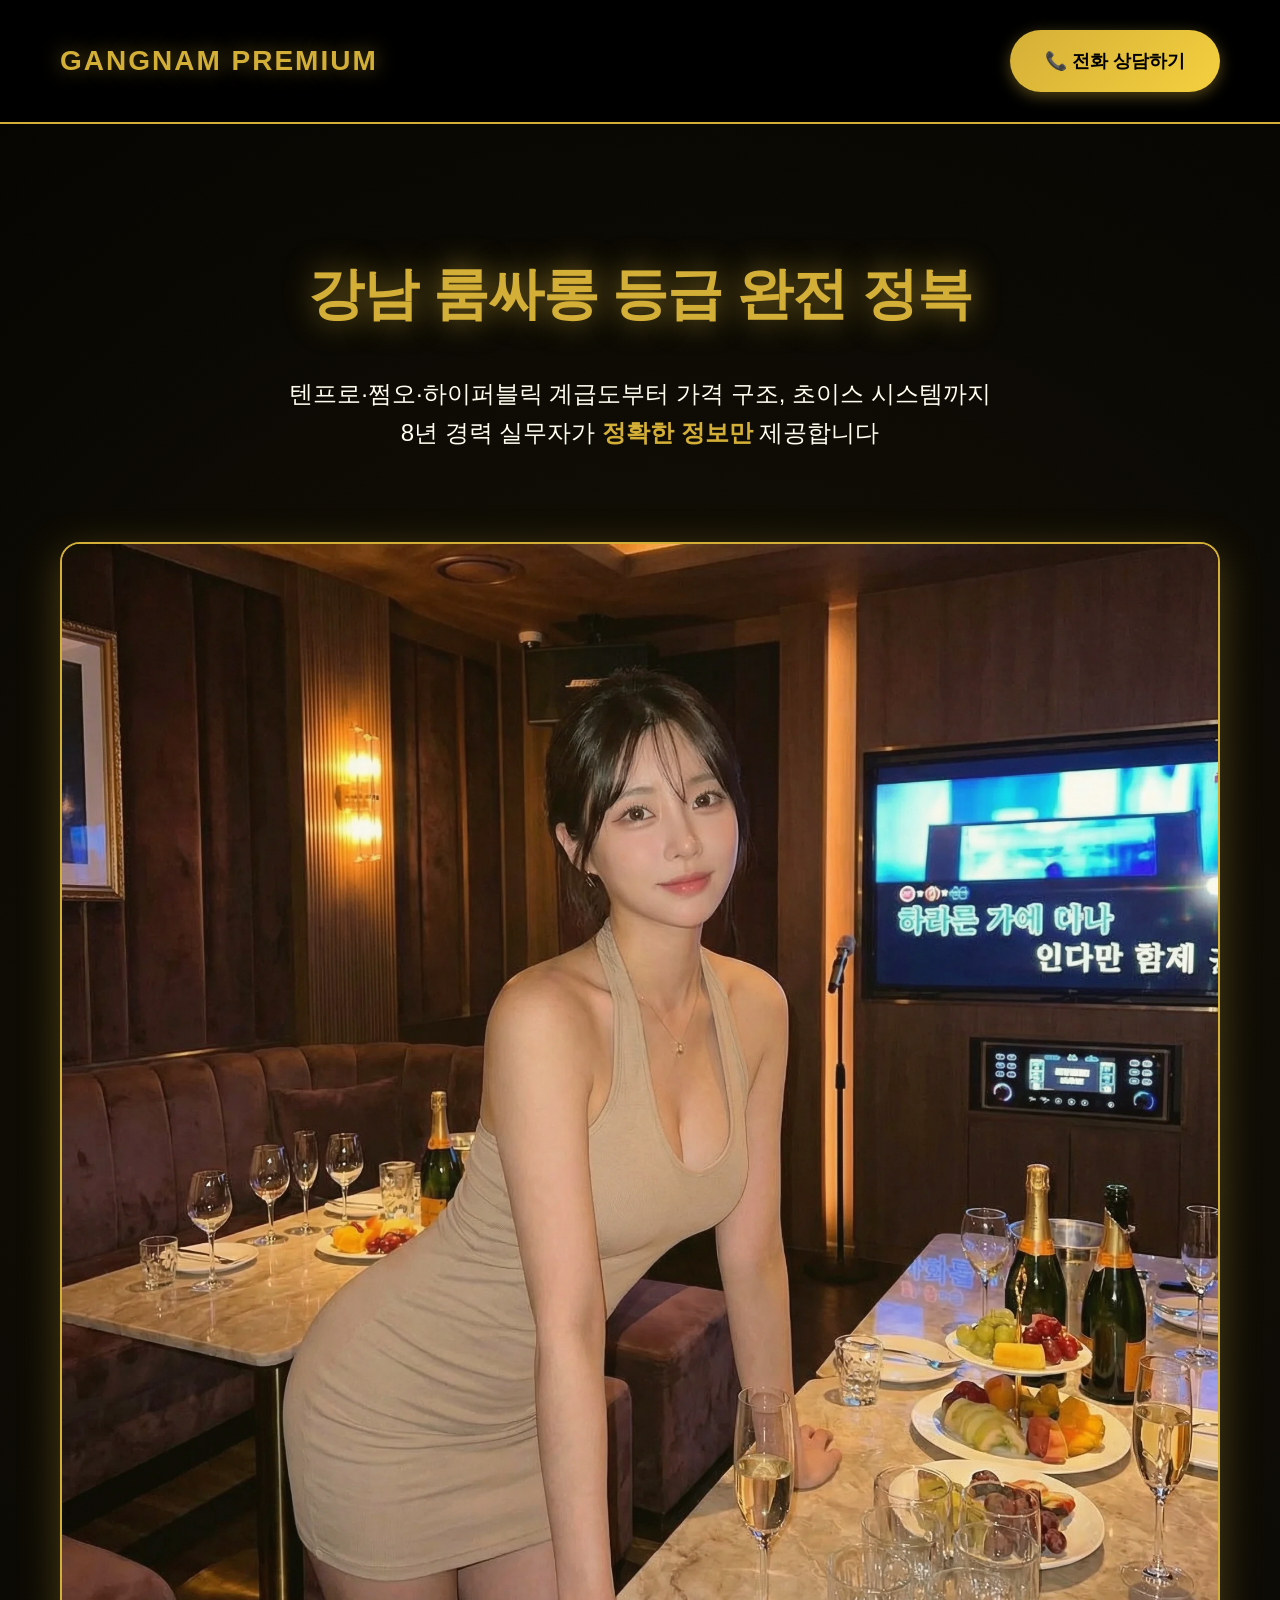
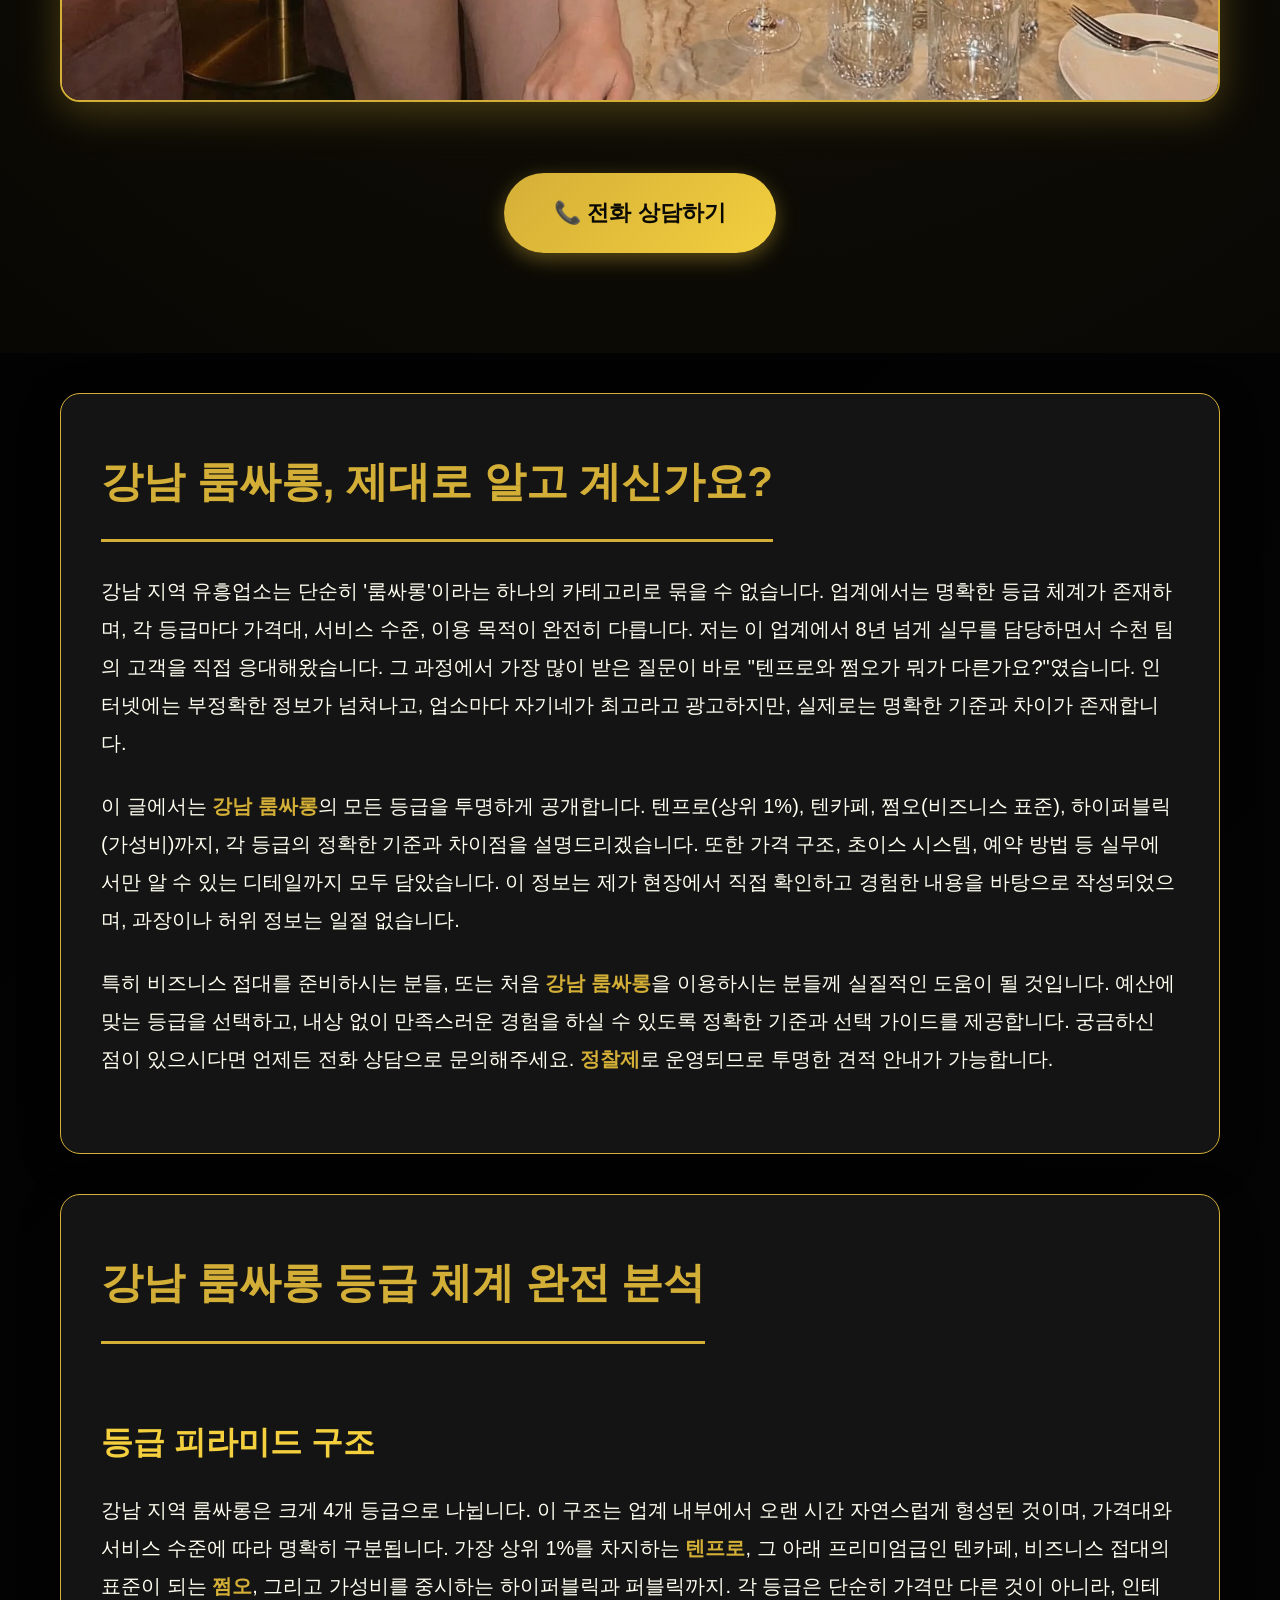
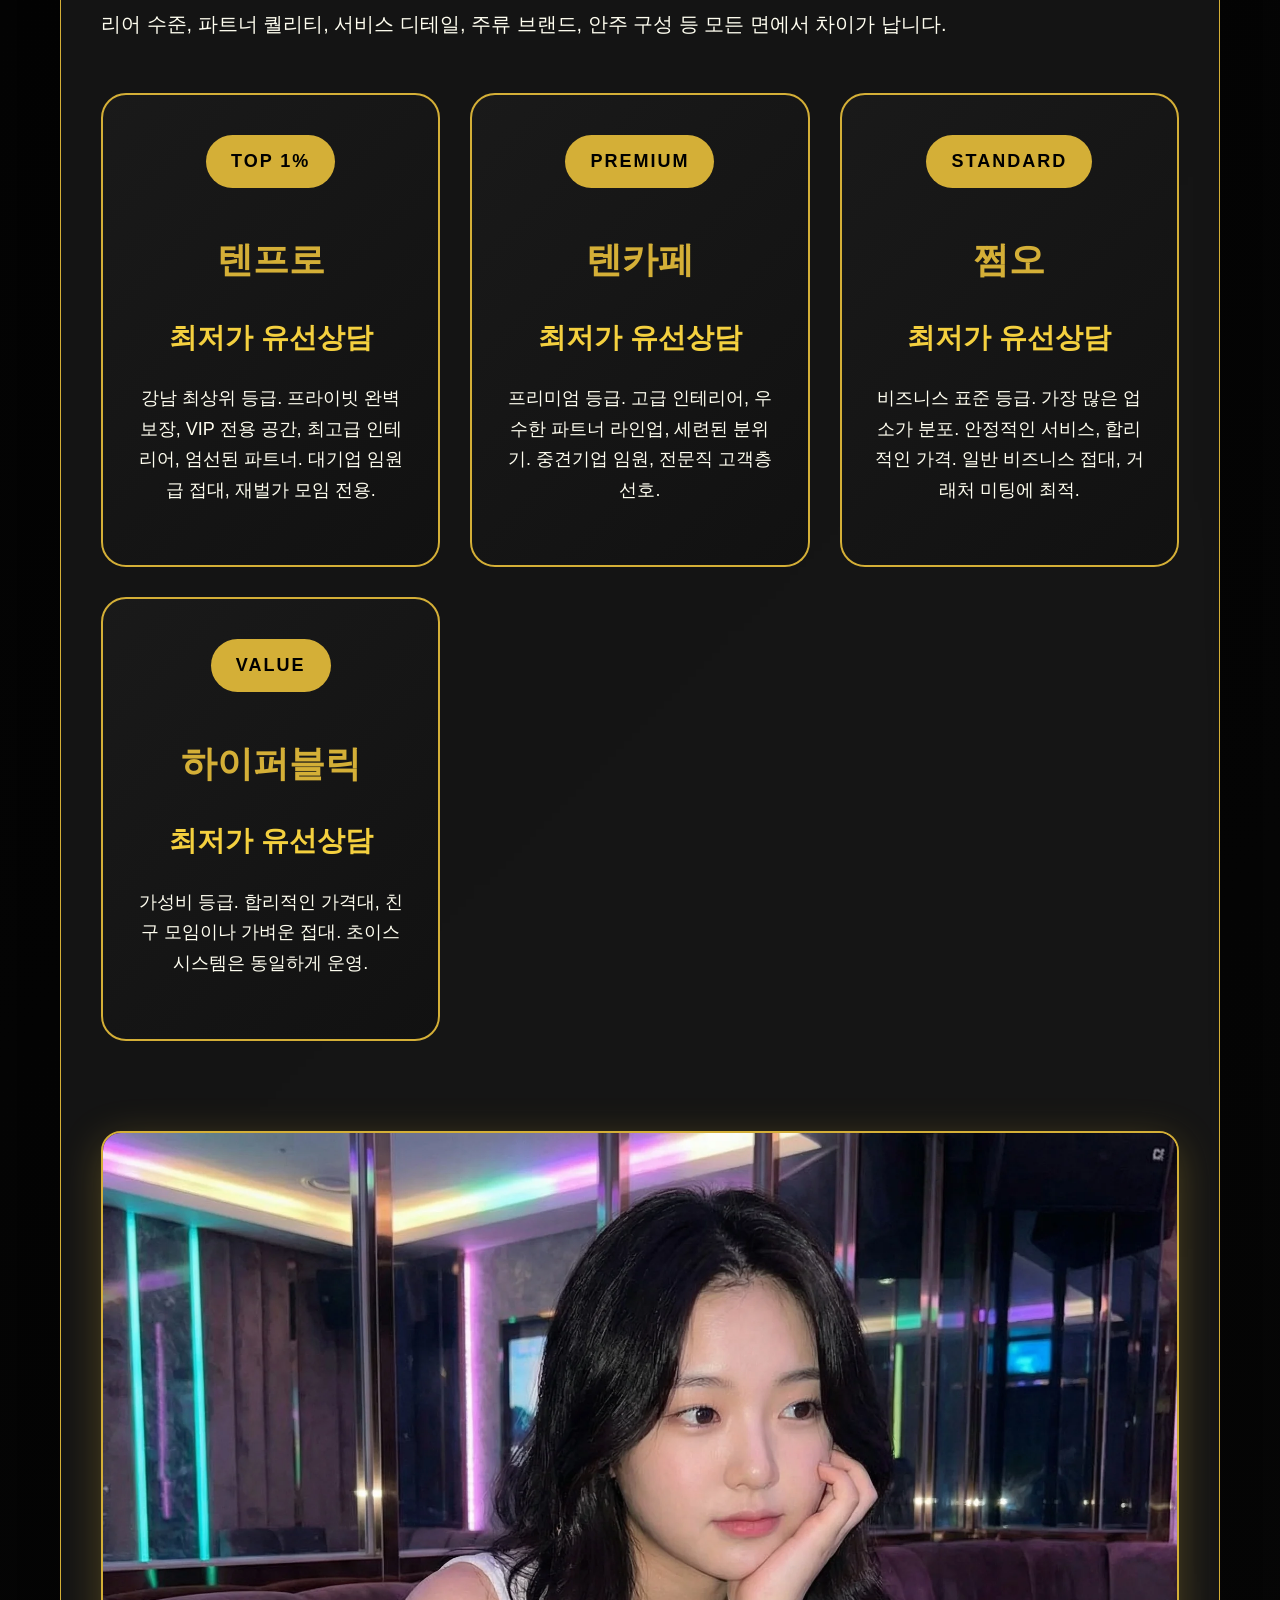
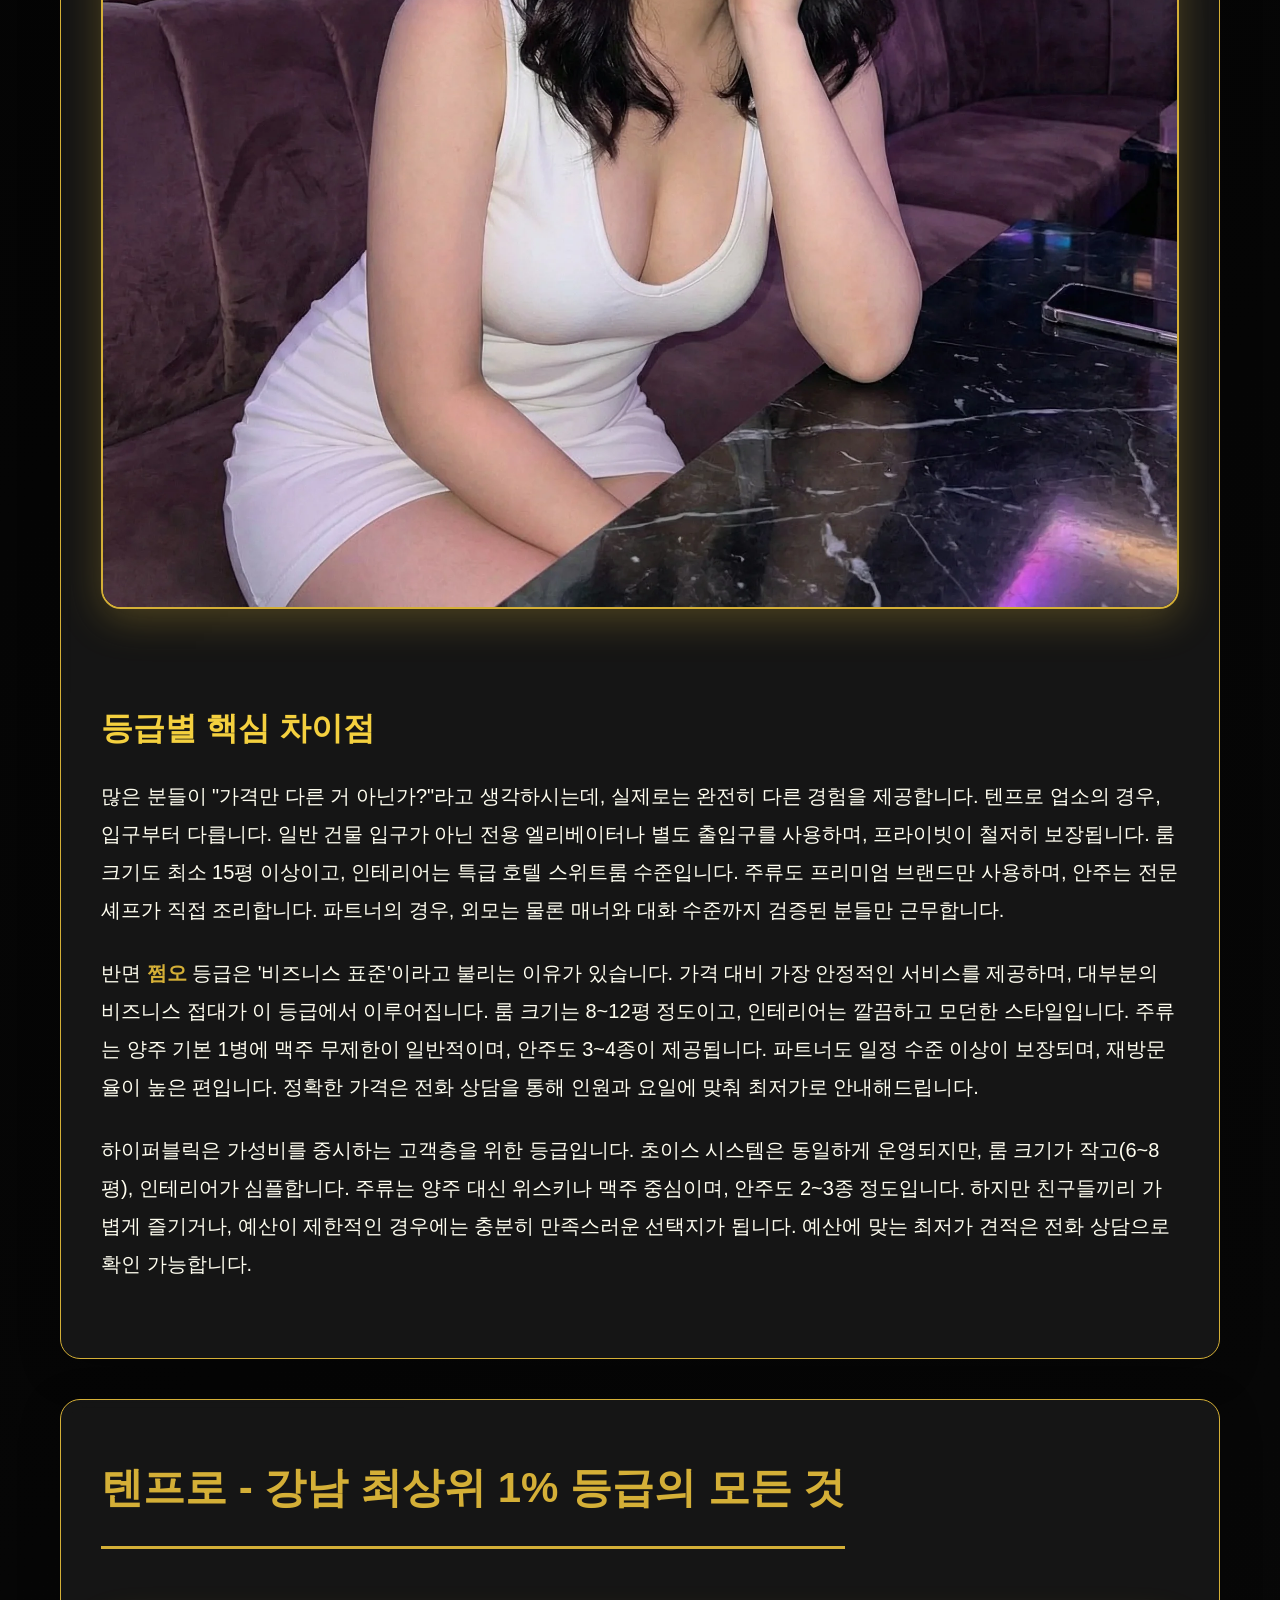
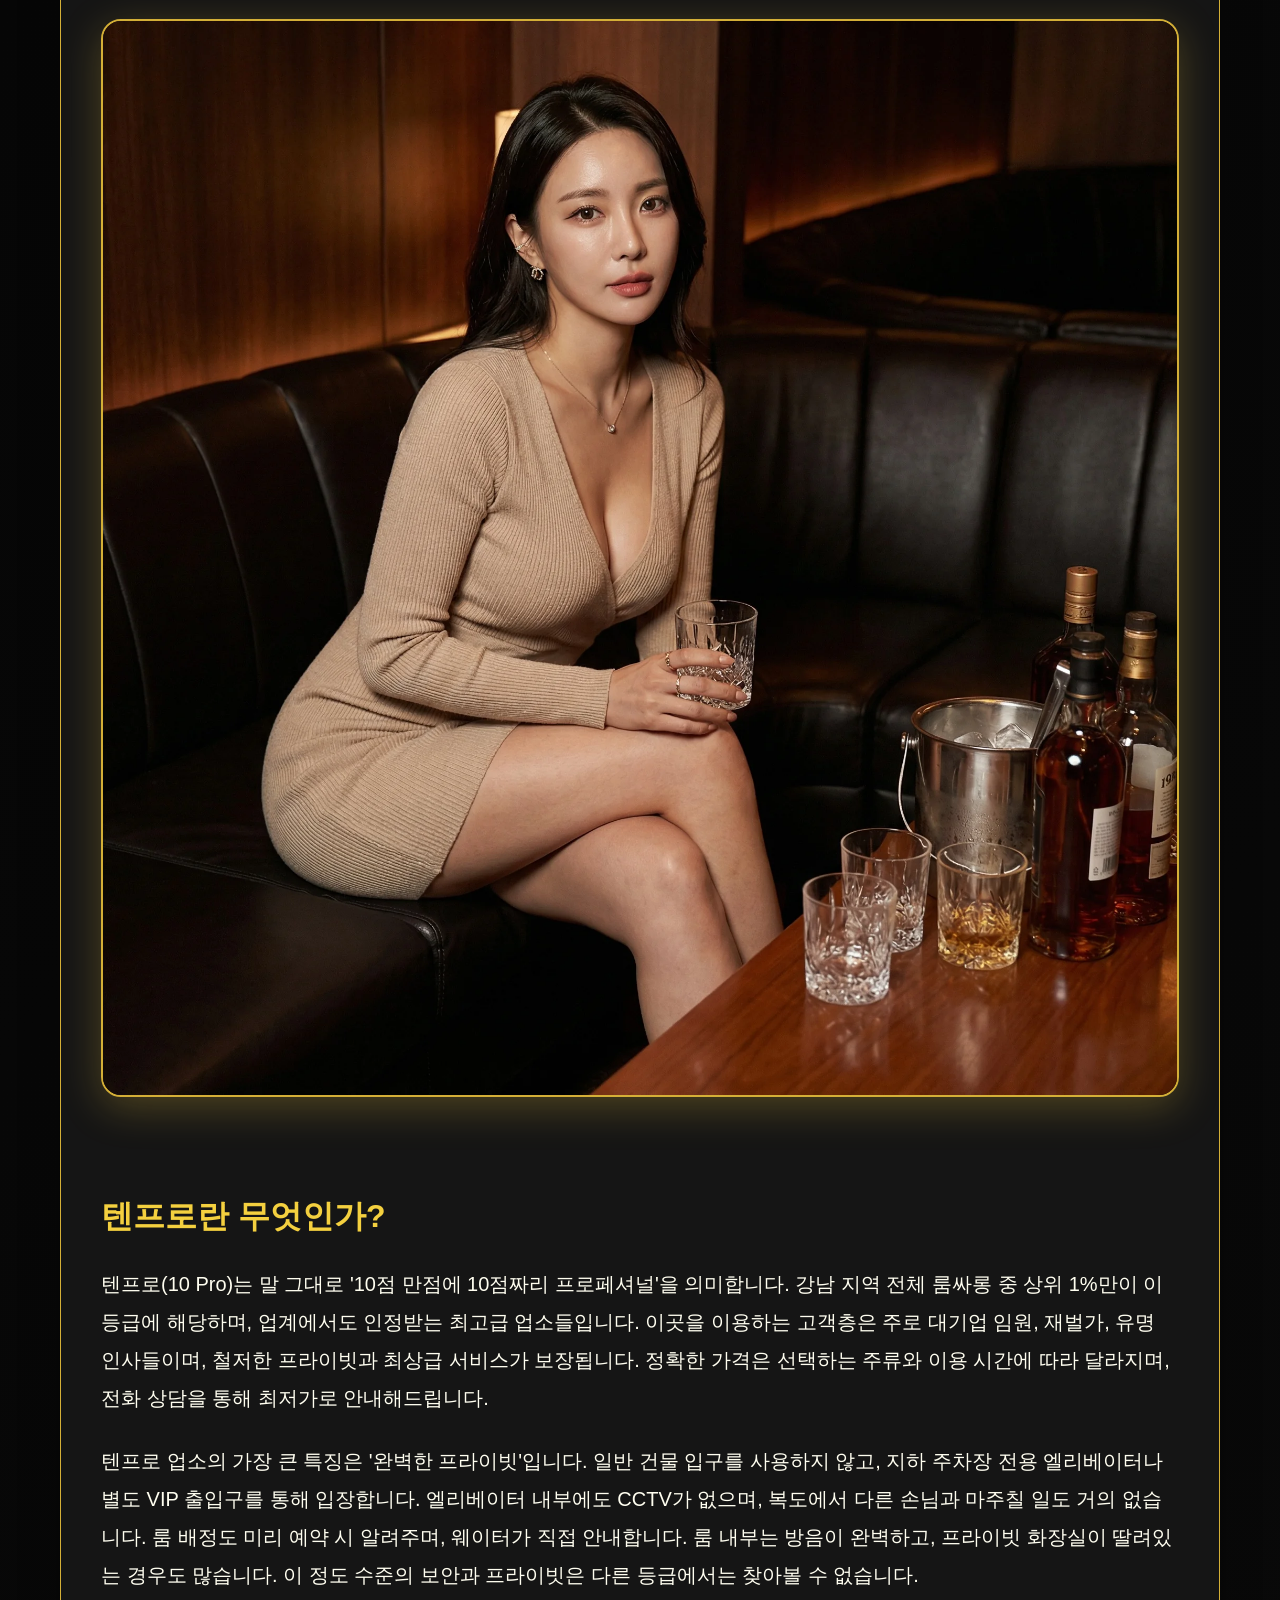
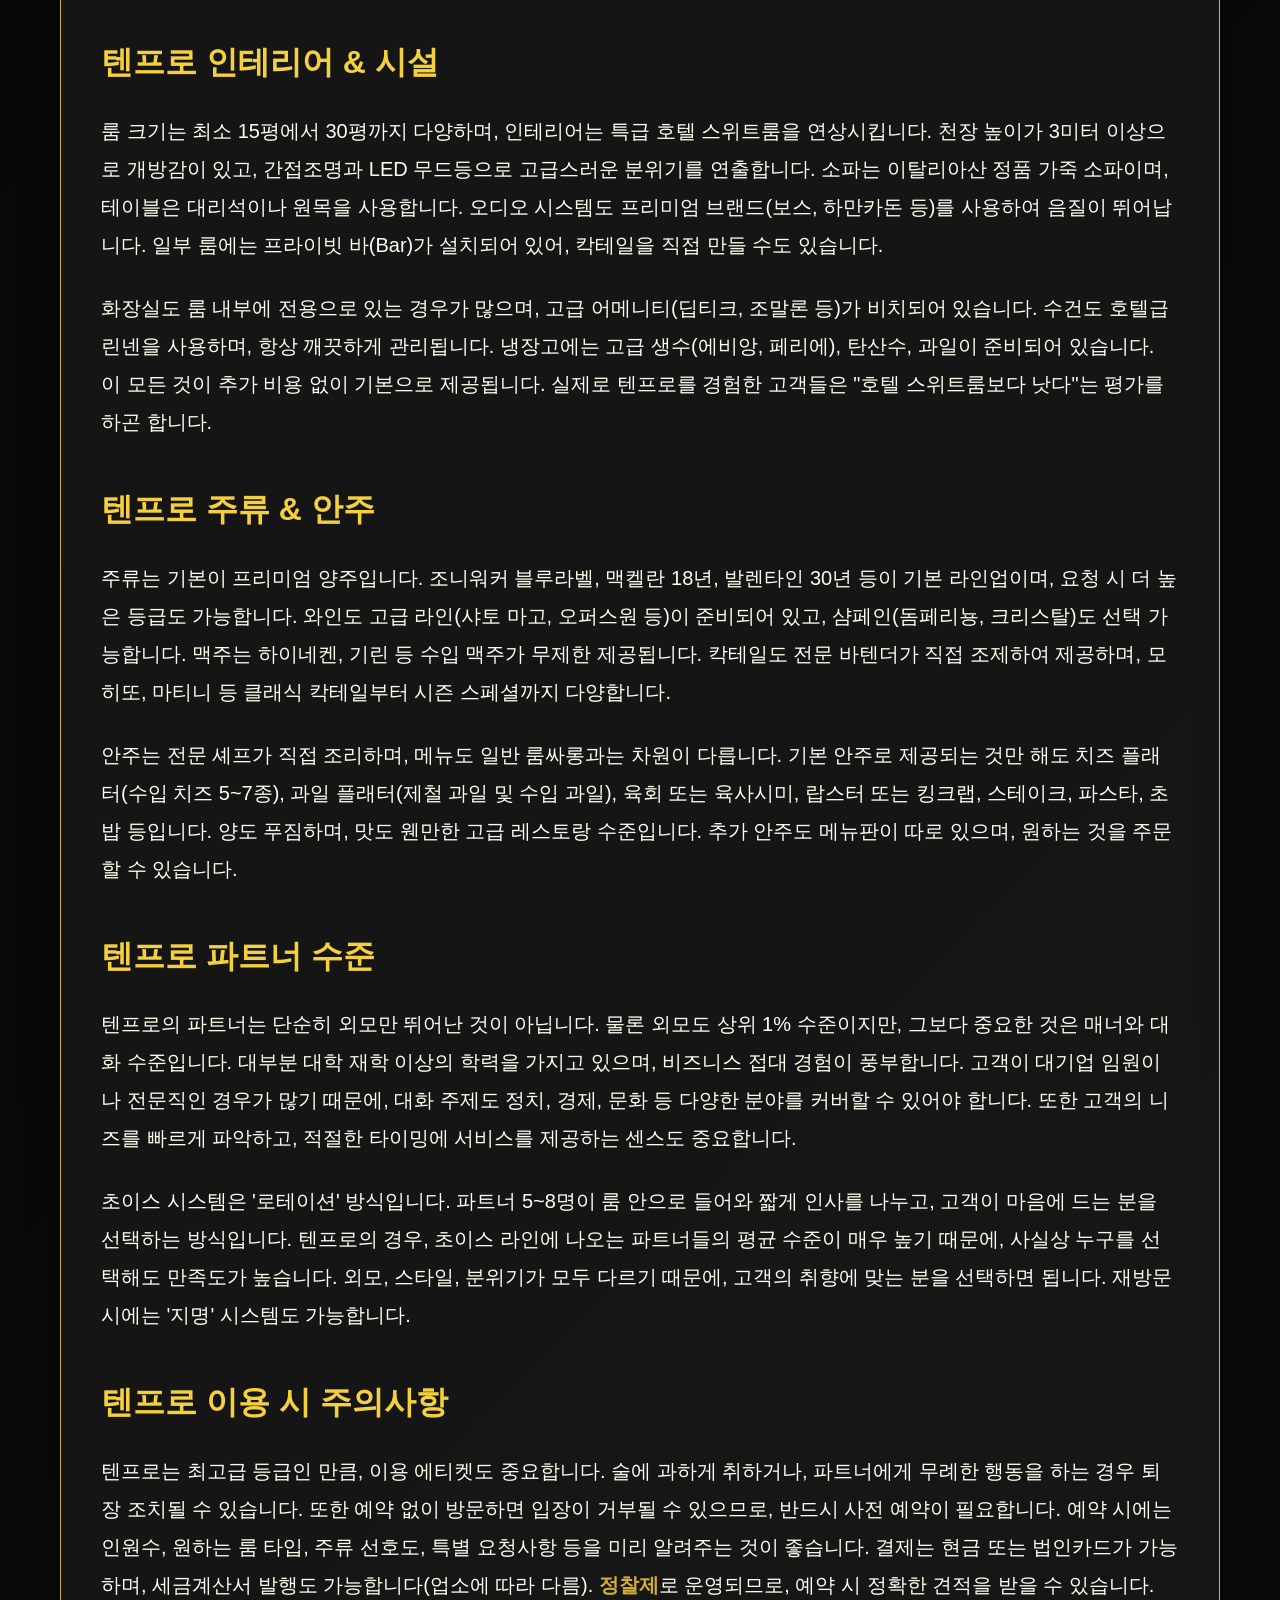
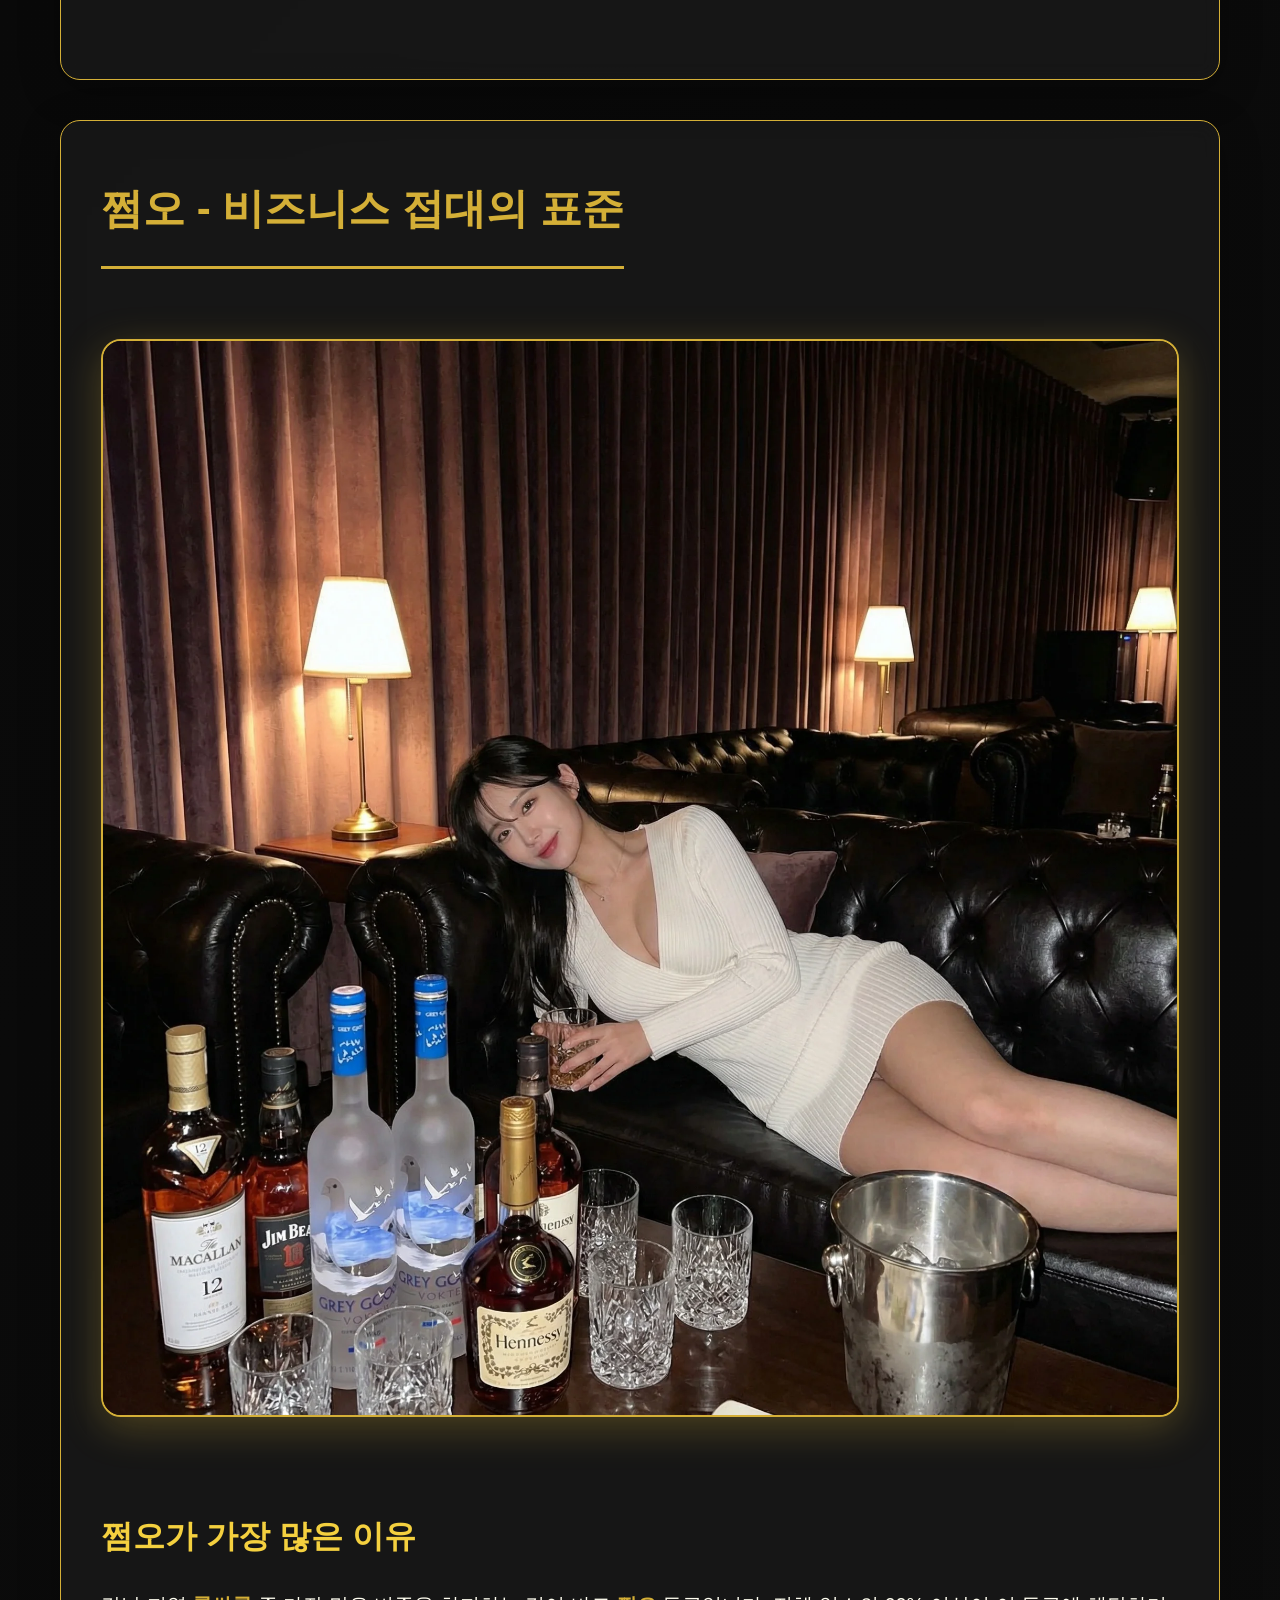
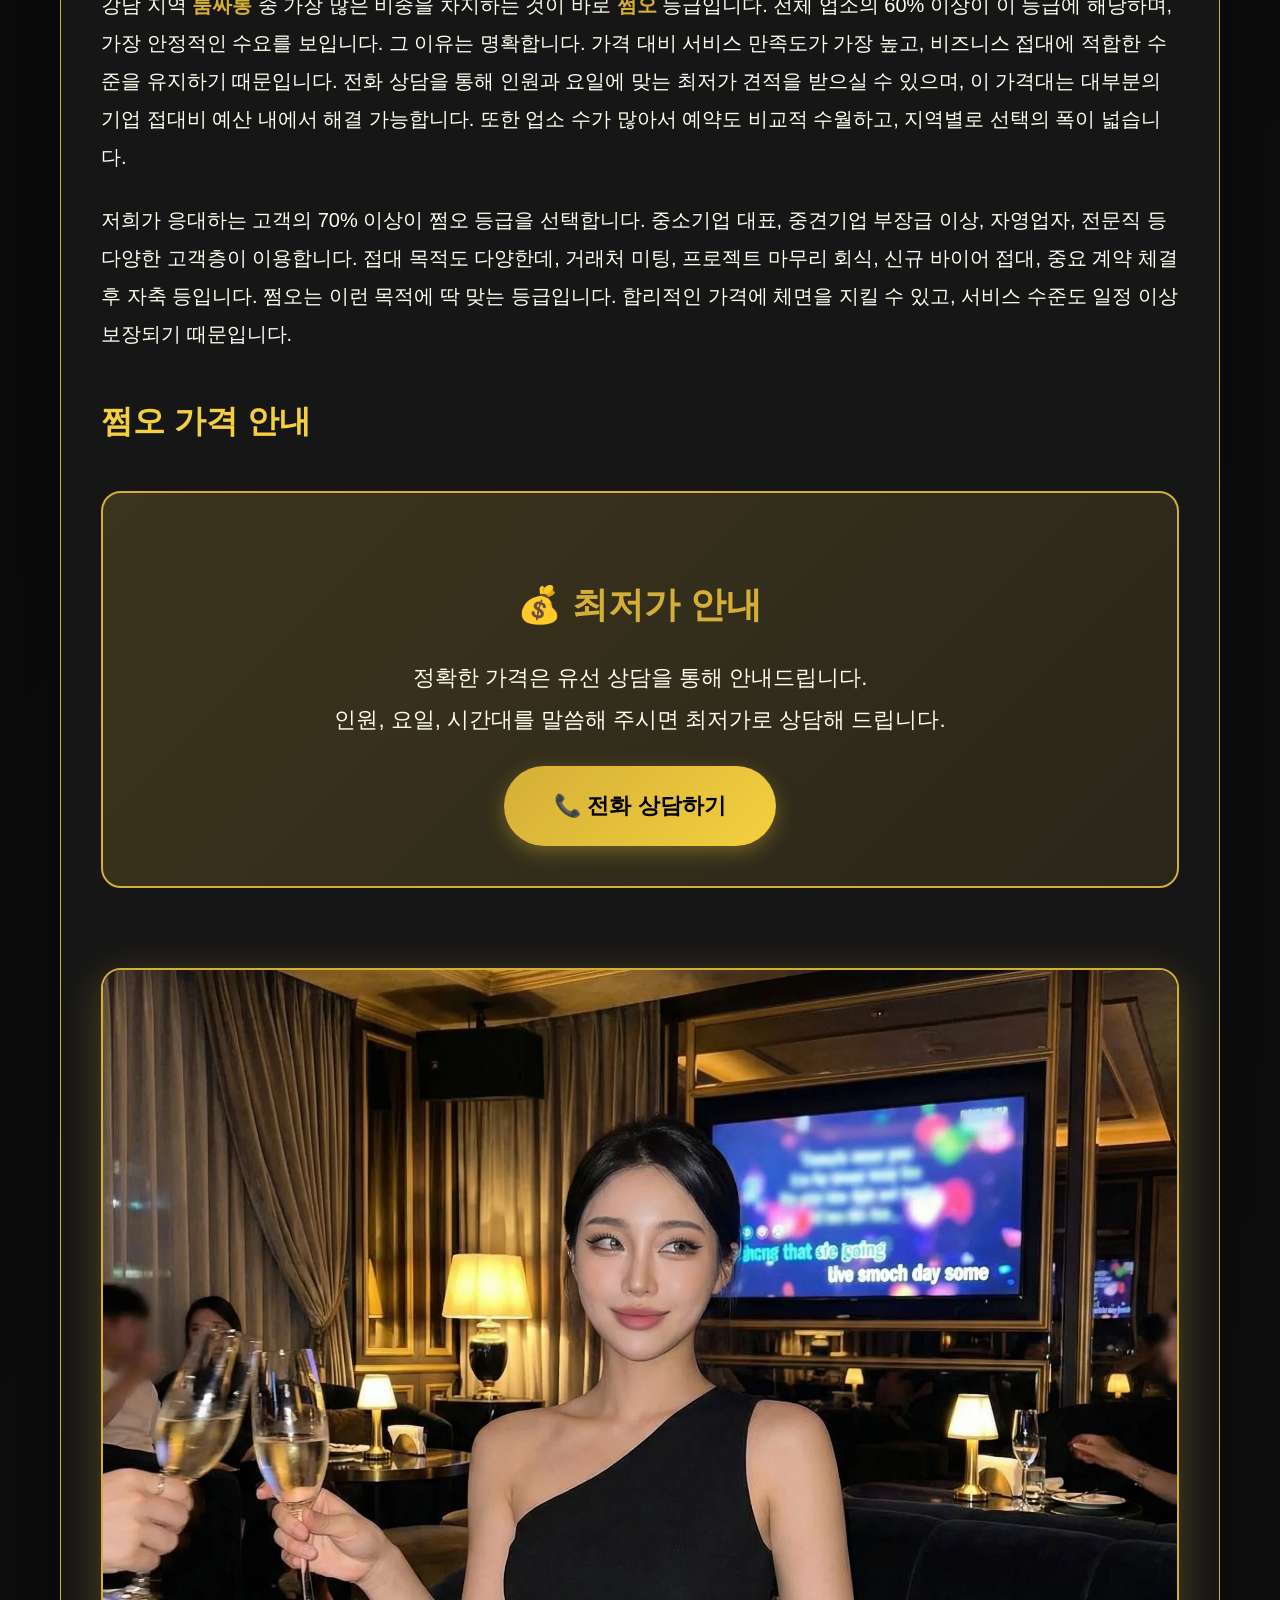
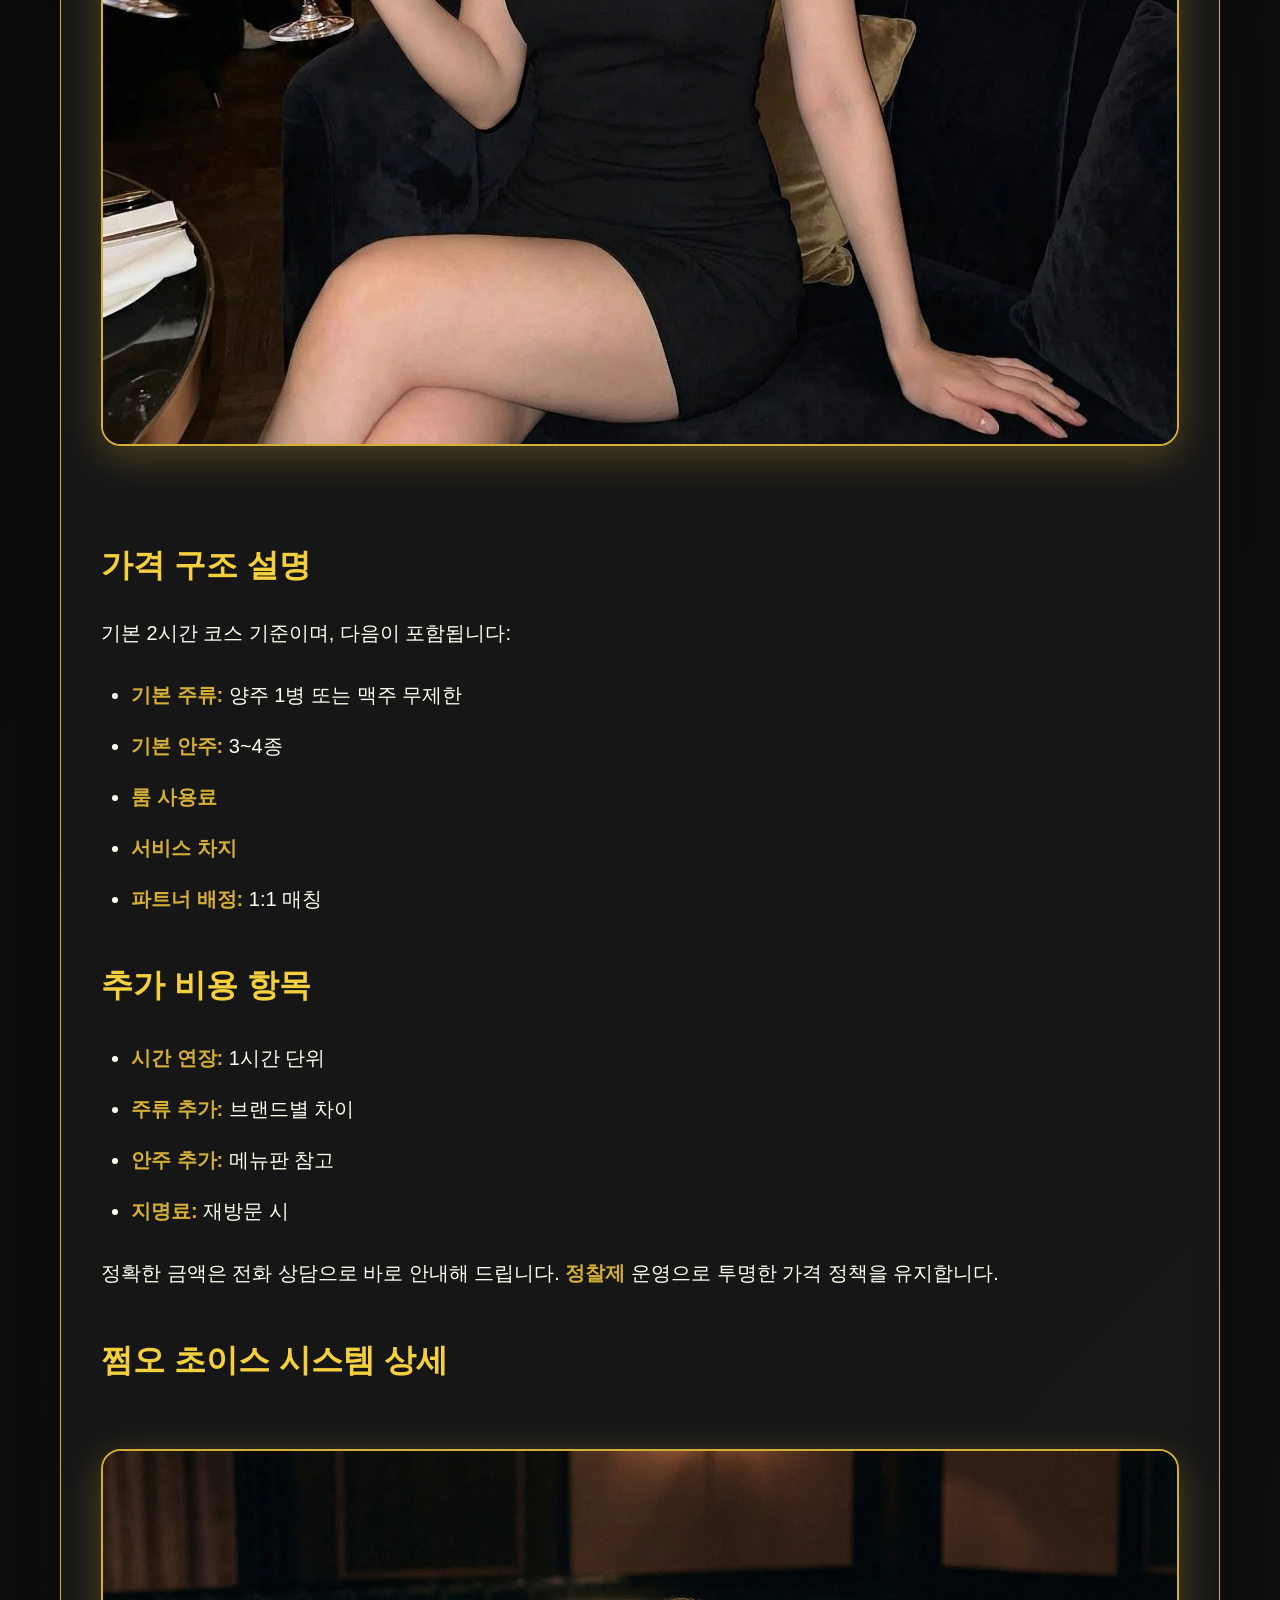
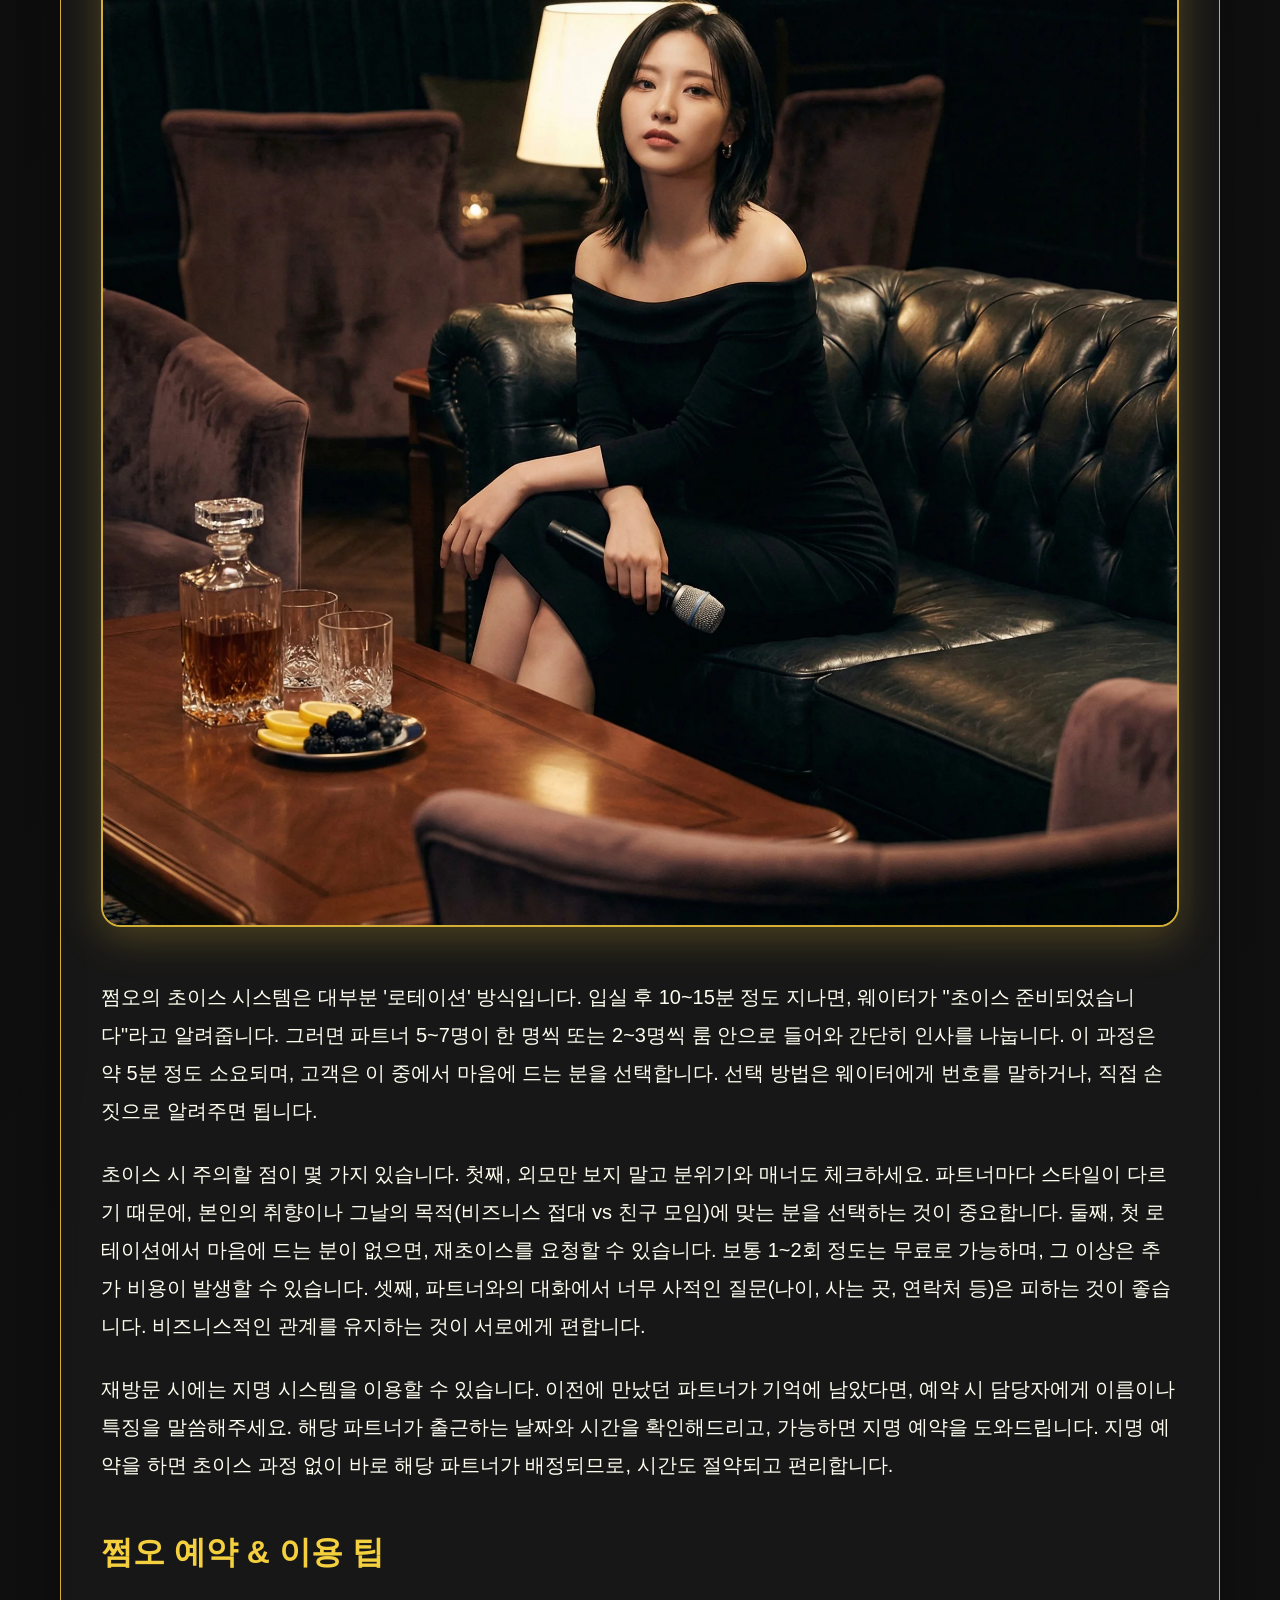
==== index.html @ b037097a "강남 룸싸롱 랜딩페이지 초기 커밋 - 등급 완전 정복형 콘텐츠 (18,000자+) - Luxury Gold & Deep Black 디자인 - WebP 이미지 SEO 최적화 (9개)" ====
<!DOCTYPE html>
<html lang="ko">
<head>
    <meta charset="UTF-8">
    <meta name="viewport" content="width=device-width, initial-scale=1.0">
    <title>강남 룸싸롱 등급 완전 정복 - 텐프로·쩜오·퍼블릭 계급도 및 시스템 총정리</title>
    <meta name="description" content="강남 룸싸롱의 모든 등급을 완벽 분석합니다. 텐프로(상위 1%), 쩜오(비즈니스 표준), 하이퍼블릭(가성비) 차이점, 가격 구조, 초이스 시스템까지. 8년 경력 실무자가 정확한 정보만 제공하며, 정찰제 운영으로 투명한 견적 상담이 가능합니다. 강남 역삼 선릉 지역 프리미엄 업소 가이드.">
    <link rel="canonical" href="https://example.com/">
    <meta property="og:title" content="강남 룸싸롱 등급 완전 정복 - 텐프로·쩜오·퍼블릭 계급도 총정리">
    <meta property="og:description" content="강남 룸싸롱의 모든 등급을 완벽 분석합니다. 텐프로, 쩜오, 하이퍼블릭 차이점부터 가격 구조, 초이스 시스템까지 8년 경력 실무자가 정확한 정보만 제공합니다.">
    <meta property="og:url" content="https://example.com/">
    <meta property="og:type" content="website">
    <meta property="og:image" content="https://example.com/gangnam-room-hero.webp">
    <meta name="twitter:card" content="summary_large_image">
    <meta name="twitter:title" content="강남 룸싸롱 등급 완전 정복 - 텐프로·쩜오·퍼블릭 계급도">
    <meta name="twitter:description" content="강남 룸싸롱의 모든 등급을 완벽 분석. 정찰제 운영으로 투명한 견적 상담 가능.">
    <meta name="twitter:image" content="https://example.com/gangnam-room-hero.webp">

    <style>
        /* 콘텐츠 보호 CSS */
        * {
            -webkit-user-select: none;
            -moz-user-select: none;
            -ms-user-select: none;
            user-select: none;
            -webkit-touch-callout: none;
        }

        /* 이미지 드래그 방지 */
        img {
            -webkit-user-drag: none;
            -khtml-user-drag: none;
            -moz-user-drag: none;
            -o-user-drag: none;
            user-drag: none;
            pointer-events: none;
        }

        /* 링크와 버튼은 클릭 가능하게 */
        a, button, input, textarea, select {
            -webkit-user-select: none;
            -moz-user-select: none;
            -ms-user-select: none;
            user-select: none;
            pointer-events: auto;
        }

        /* Reset & Base */
        * {
            margin: 0;
            padding: 0;
            box-sizing: border-box;
        }

        :root {
            --gold: #D4AF37;
            --gold-light: #F4D03F;
            --gold-dark: #B8960F;
            --black: #000000;
            --black-light: #111111;
            --black-card: #1a1a1a;
            --white: #FFFFFF;
            --ivory: #FFFEF0;
            --gray-dark: #333333;
            --gray-light: #666666;
        }

        body {
            font-family: -apple-system, BlinkMacSystemFont, 'Segoe UI', 'Malgun Gothic', 'Apple SD Gothic Neo', sans-serif;
            background: linear-gradient(135deg, var(--black) 0%, var(--black-light) 50%, var(--gray-dark) 100%);
            color: var(--white);
            line-height: 1.8;
            font-size: 20px;
            overflow-x: hidden;
        }

        /* Container */
        .container {
            max-width: 1200px;
            margin: 0 auto;
            padding: 0 20px;
        }

        /* Header */
        header {
            background: rgba(0, 0, 0, 0.9);
            border-bottom: 2px solid var(--gold);
            padding: 30px 0;
            position: sticky;
            top: 0;
            z-index: 999;
            backdrop-filter: blur(10px);
        }

        header .container {
            display: flex;
            justify-content: space-between;
            align-items: center;
        }

        .logo {
            font-size: 28px;
            font-weight: 900;
            color: var(--gold);
            text-shadow: 0 0 20px rgba(212, 175, 55, 0.5);
            letter-spacing: 2px;
        }

        .header-cta {
            background: linear-gradient(135deg, var(--gold) 0%, var(--gold-light) 100%);
            color: var(--black);
            padding: 15px 35px;
            border-radius: 50px;
            text-decoration: none;
            font-weight: 700;
            font-size: 18px;
            transition: all 0.3s ease;
            box-shadow: 0 4px 15px rgba(212, 175, 55, 0.4);
        }

        .header-cta:hover {
            transform: translateY(-3px);
            box-shadow: 0 8px 25px rgba(212, 175, 55, 0.6);
        }

        /* Hero Section */
        .hero {
            padding: 120px 0 80px;
            text-align: center;
            position: relative;
            overflow: hidden;
        }

        .hero::before {
            content: '';
            position: absolute;
            top: -50%;
            left: -50%;
            width: 200%;
            height: 200%;
            background: radial-gradient(circle, rgba(212, 175, 55, 0.1) 0%, transparent 70%);
            animation: pulse 8s ease-in-out infinite;
        }

        @keyframes pulse {
            0%, 100% { transform: scale(1); opacity: 0.3; }
            50% { transform: scale(1.2); opacity: 0.5; }
        }

        h1 {
            font-size: 56px;
            font-weight: 900;
            margin-bottom: 30px;
            color: var(--gold);
            text-shadow: 0 0 30px rgba(212, 175, 55, 0.6);
            letter-spacing: -1px;
            position: relative;
            z-index: 1;
        }

        .hero-subtitle {
            font-size: 24px;
            color: var(--ivory);
            margin-bottom: 50px;
            line-height: 1.6;
            max-width: 900px;
            margin-left: auto;
            margin-right: auto;
            position: relative;
            z-index: 1;
        }

        .highlight {
            color: var(--gold);
            font-weight: 700;
        }

        /* Section Images */
        .section-image {
            width: 100%;
            max-width: 100%;
            height: auto;
            border-radius: 20px;
            margin: 40px 0;
            border: 2px solid var(--gold);
            box-shadow: 0 10px 40px rgba(212, 175, 55, 0.3);
            transition: transform 0.4s ease;
        }

        .section-image:hover {
            transform: scale(1.02);
        }

        /* Card Base */
        .card {
            background: rgba(26, 26, 26, 0.8);
            border: 1px solid var(--gold);
            border-radius: 20px;
            padding: 50px 40px;
            margin: 40px 0;
            backdrop-filter: blur(10px);
            transition: all 0.4s ease;
            box-shadow: 0 10px 40px rgba(0, 0, 0, 0.3);
        }

        .card:hover {
            transform: translateY(-10px);
            box-shadow: 0 20px 60px rgba(212, 175, 55, 0.2);
            border-color: var(--gold-light);
        }

        /* Section Title */
        h2 {
            font-size: 42px;
            font-weight: 800;
            color: var(--gold);
            margin-bottom: 30px;
            padding-bottom: 20px;
            border-bottom: 3px solid var(--gold);
            display: inline-block;
        }

        h3 {
            font-size: 32px;
            font-weight: 700;
            color: var(--gold-light);
            margin: 40px 0 20px;
        }

        h4 {
            font-size: 26px;
            font-weight: 600;
            color: var(--ivory);
            margin: 30px 0 15px;
        }

        p {
            margin-bottom: 25px;
            color: var(--ivory);
            line-height: 1.9;
        }

        /* Grade Comparison Cards */
        .grade-grid {
            display: grid;
            grid-template-columns: repeat(auto-fit, minmax(320px, 1fr));
            gap: 30px;
            margin: 50px 0;
        }

        .grade-card {
            background: linear-gradient(135deg, rgba(26, 26, 26, 0.95) 0%, rgba(17, 17, 17, 0.95) 100%);
            border: 2px solid var(--gold);
            border-radius: 25px;
            padding: 40px 30px;
            text-align: center;
            transition: all 0.4s ease;
            position: relative;
            overflow: hidden;
        }

        .grade-card::before {
            content: '';
            position: absolute;
            top: 0;
            left: -100%;
            width: 100%;
            height: 100%;
            background: linear-gradient(90deg, transparent, rgba(212, 175, 55, 0.1), transparent);
            transition: left 0.6s ease;
        }

        .grade-card:hover::before {
            left: 100%;
        }

        .grade-card:hover {
            transform: translateY(-15px) scale(1.02);
            box-shadow: 0 25px 70px rgba(212, 175, 55, 0.3);
            border-color: var(--gold-light);
        }

        .grade-badge {
            display: inline-block;
            background: var(--gold);
            color: var(--black);
            font-size: 18px;
            font-weight: 900;
            padding: 10px 25px;
            border-radius: 50px;
            margin-bottom: 20px;
            text-transform: uppercase;
            letter-spacing: 2px;
        }

        .grade-title {
            font-size: 36px;
            font-weight: 900;
            color: var(--gold);
            margin: 20px 0;
        }

        .grade-price {
            font-size: 28px;
            color: var(--gold-light);
            font-weight: 700;
            margin: 15px 0;
        }

        .grade-desc {
            color: var(--ivory);
            font-size: 18px;
            line-height: 1.7;
            margin: 20px 0;
        }

        /* Price CTA Box */
        .price-cta-box {
            background: linear-gradient(135deg, rgba(212, 175, 55, 0.2) 0%, rgba(212, 175, 55, 0.1) 100%);
            border: 2px solid var(--gold);
            border-radius: 20px;
            padding: 40px;
            margin: 40px 0;
            text-align: center;
        }

        .price-cta-box h3 {
            font-size: 36px;
            color: var(--gold);
            margin-bottom: 20px;
        }

        .price-cta-box p {
            font-size: 22px;
            color: var(--ivory);
            margin-bottom: 25px;
        }

        .tel-button {
            display: inline-block;
            background: linear-gradient(135deg, var(--gold) 0%, var(--gold-light) 100%);
            color: var(--black);
            padding: 20px 50px;
            border-radius: 50px;
            text-decoration: none;
            font-weight: 800;
            font-size: 22px;
            transition: all 0.3s ease;
            box-shadow: 0 6px 20px rgba(212, 175, 55, 0.4);
        }

        .tel-button:hover {
            transform: translateY(-5px);
            box-shadow: 0 12px 35px rgba(212, 175, 55, 0.6);
        }

        /* List Styles */
        ul, ol {
            margin: 25px 0 25px 30px;
            color: var(--ivory);
        }

        li {
            margin-bottom: 15px;
            line-height: 1.8;
        }

        li strong {
            color: var(--gold);
        }

        /* Table */
        table {
            width: 100%;
            border-collapse: collapse;
            margin: 40px 0;
            background: rgba(26, 26, 26, 0.6);
            border-radius: 15px;
            overflow: hidden;
        }

        th {
            background: var(--gold);
            color: var(--black);
            padding: 20px;
            font-weight: 700;
            font-size: 20px;
            text-align: left;
        }

        td {
            padding: 20px;
            border-bottom: 1px solid rgba(212, 175, 55, 0.2);
            color: var(--ivory);
        }

        tr:hover {
            background: rgba(212, 175, 55, 0.1);
        }

        /* CTA Buttons */
        .cta-button {
            display: inline-block;
            background: linear-gradient(135deg, var(--gold) 0%, var(--gold-light) 100%);
            color: var(--black);
            padding: 20px 50px;
            border-radius: 50px;
            text-decoration: none;
            font-weight: 800;
            font-size: 22px;
            transition: all 0.3s ease;
            box-shadow: 0 6px 20px rgba(212, 175, 55, 0.4);
            margin: 20px 10px;
            border: none;
            cursor: pointer;
        }

        .cta-button:hover {
            transform: translateY(-5px);
            box-shadow: 0 12px 35px rgba(212, 175, 55, 0.6);
            background: linear-gradient(135deg, var(--gold-light) 0%, var(--gold) 100%);
        }

        .cta-box {
            text-align: center;
            padding: 60px 40px;
            background: linear-gradient(135deg, rgba(212, 175, 55, 0.15) 0%, rgba(212, 175, 55, 0.05) 100%);
            border-radius: 25px;
            border: 2px solid var(--gold);
            margin: 60px 0;
        }

        .cta-box h3 {
            font-size: 38px;
            margin-bottom: 20px;
            color: var(--gold);
        }

        .cta-box p {
            font-size: 22px;
            margin-bottom: 30px;
            color: var(--ivory);
        }

        /* Mobile Fixed CTA */
        .mobile-cta {
            display: none;
            position: fixed;
            bottom: 0;
            left: 0;
            right: 0;
            background: linear-gradient(135deg, var(--gold) 0%, var(--gold-light) 100%);
            color: var(--black);
            padding: 20px;
            text-align: center;
            font-weight: 800;
            font-size: 20px;
            text-decoration: none;
            z-index: 1000;
            box-shadow: 0 -5px 20px rgba(0, 0, 0, 0.5);
        }

        /* FAQ */
        .faq-item {
            background: rgba(26, 26, 26, 0.6);
            border-left: 4px solid var(--gold);
            padding: 30px;
            margin: 25px 0;
            border-radius: 15px;
            transition: all 0.3s ease;
        }

        .faq-item:hover {
            background: rgba(26, 26, 26, 0.9);
            transform: translateX(10px);
        }

        .faq-question {
            font-size: 24px;
            font-weight: 700;
            color: var(--gold);
            margin-bottom: 15px;
        }

        .faq-answer {
            color: var(--ivory);
            line-height: 1.8;
        }

        /* Footer */
        footer {
            background: var(--black);
            border-top: 2px solid var(--gold);
            padding: 60px 0 30px;
            margin-top: 100px;
            text-align: center;
        }

        footer p {
            color: var(--gray-light);
            font-size: 16px;
        }

        /* Responsive */
        @media (max-width: 768px) {
            body {
                font-size: 17px;
            }

            h1 {
                font-size: 38px;
            }

            h2 {
                font-size: 32px;
            }

            h3 {
                font-size: 26px;
            }

            .hero {
                padding: 80px 0 50px;
            }

            .hero-subtitle {
                font-size: 19px;
            }

            .card {
                padding: 35px 25px;
            }

            .grade-grid {
                grid-template-columns: 1fr;
            }

            .cta-button {
                font-size: 19px;
                padding: 18px 40px;
            }

            .mobile-cta {
                display: block;
            }

            .header-cta {
                display: none;
            }

            table {
                font-size: 15px;
            }

            th, td {
                padding: 12px;
            }
        }

        /* Internal Links */
        .internal-link {
            color: var(--gold);
            text-decoration: underline;
            font-weight: 600;
            transition: color 0.3s ease;
        }

        .internal-link:hover {
            color: var(--gold-light);
        }
    </style>
</head>
<body>
    <header>
        <div class="container">
            <div class="logo">GANGNAM PREMIUM</div>
            <a href="tel:01023033778" class="header-cta">📞 전화 상담하기</a>
        </div>
    </header>

    <main>
        <section class="hero">
            <div class="container">
                <h1>강남 룸싸롱 등급 완전 정복</h1>
                <p class="hero-subtitle">
                    텐프로·쩜오·하이퍼블릭 계급도부터 가격 구조, 초이스 시스템까지<br>
                    8년 경력 실무자가 <span class="highlight">정확한 정보만</span> 제공합니다
                </p>
                <img src="gangnam-room-hero.webp" alt="강남 룸싸롱 프리미엄 인테리어 및 고급스러운 분위기" class="section-image" width="1200" height="675" loading="eager">
                <a href="tel:01023033778" class="cta-button">📞 전화 상담하기</a>
            </div>
        </section>

        <div class="container">
            <section class="card">
                <h2>강남 룸싸롱, 제대로 알고 계신가요?</h2>
                <p>
                    강남 지역 유흥업소는 단순히 '룸싸롱'이라는 하나의 카테고리로 묶을 수 없습니다. 업계에서는 명확한 등급 체계가 존재하며, 각 등급마다 가격대, 서비스 수준, 이용 목적이 완전히 다릅니다. 저는 이 업계에서 8년 넘게 실무를 담당하면서 수천 팀의 고객을 직접 응대해왔습니다. 그 과정에서 가장 많이 받은 질문이 바로 "텐프로와 쩜오가 뭐가 다른가요?"였습니다. 인터넷에는 부정확한 정보가 넘쳐나고, 업소마다 자기네가 최고라고 광고하지만, 실제로는 명확한 기준과 차이가 존재합니다.
                </p>
                <p>
                    이 글에서는 <span class="highlight">강남 룸싸롱</span>의 모든 등급을 투명하게 공개합니다. 텐프로(상위 1%), 텐카페, 쩜오(비즈니스 표준), 하이퍼블릭(가성비)까지, 각 등급의 정확한 기준과 차이점을 설명드리겠습니다. 또한 가격 구조, 초이스 시스템, 예약 방법 등 실무에서만 알 수 있는 디테일까지 모두 담았습니다. 이 정보는 제가 현장에서 직접 확인하고 경험한 내용을 바탕으로 작성되었으며, 과장이나 허위 정보는 일절 없습니다.
                </p>
                <p>
                    특히 비즈니스 접대를 준비하시는 분들, 또는 처음 <span class="highlight">강남 룸싸롱</span>을 이용하시는 분들께 실질적인 도움이 될 것입니다. 예산에 맞는 등급을 선택하고, 내상 없이 만족스러운 경험을 하실 수 있도록 정확한 기준과 선택 가이드를 제공합니다. 궁금하신 점이 있으시다면 언제든 전화 상담으로 문의해주세요. <span class="highlight">정찰제</span>로 운영되므로 투명한 견적 안내가 가능합니다.
                </p>
            </section>

            <section class="card" id="grade-system">
                <h2>강남 룸싸롱 등급 체계 완전 분석</h2>

                <h3>등급 피라미드 구조</h3>
                <p>
                    강남 지역 룸싸롱은 크게 4개 등급으로 나뉩니다. 이 구조는 업계 내부에서 오랜 시간 자연스럽게 형성된 것이며, 가격대와 서비스 수준에 따라 명확히 구분됩니다. 가장 상위 1%를 차지하는 <span class="highlight">텐프로</span>, 그 아래 프리미엄급인 텐카페, 비즈니스 접대의 표준이 되는 <span class="highlight">쩜오</span>, 그리고 가성비를 중시하는 하이퍼블릭과 퍼블릭까지. 각 등급은 단순히 가격만 다른 것이 아니라, 인테리어 수준, 파트너 퀄리티, 서비스 디테일, 주류 브랜드, 안주 구성 등 모든 면에서 차이가 납니다.
                </p>

                <div class="grade-grid">
                    <div class="grade-card">
                        <div class="grade-badge">TOP 1%</div>
                        <div class="grade-title">텐프로</div>
                        <div class="grade-price">최저가 유선상담</div>
                        <div class="grade-desc">
                            강남 최상위 등급. 프라이빗 완벽 보장, VIP 전용 공간, 최고급 인테리어, 엄선된 파트너. 대기업 임원급 접대, 재벌가 모임 전용.
                        </div>
                    </div>

                    <div class="grade-card">
                        <div class="grade-badge">PREMIUM</div>
                        <div class="grade-title">텐카페</div>
                        <div class="grade-price">최저가 유선상담</div>
                        <div class="grade-desc">
                            프리미엄 등급. 고급 인테리어, 우수한 파트너 라인업, 세련된 분위기. 중견기업 임원, 전문직 고객층 선호.
                        </div>
                    </div>

                    <div class="grade-card">
                        <div class="grade-badge">STANDARD</div>
                        <div class="grade-title">쩜오</div>
                        <div class="grade-price">최저가 유선상담</div>
                        <div class="grade-desc">
                            비즈니스 표준 등급. 가장 많은 업소가 분포. 안정적인 서비스, 합리적인 가격. 일반 비즈니스 접대, 거래처 미팅에 최적.
                        </div>
                    </div>

                    <div class="grade-card">
                        <div class="grade-badge">VALUE</div>
                        <div class="grade-title">하이퍼블릭</div>
                        <div class="grade-price">최저가 유선상담</div>
                        <div class="grade-desc">
                            가성비 등급. 합리적인 가격대, 친구 모임이나 가벼운 접대. 초이스 시스템은 동일하게 운영.
                        </div>
                    </div>
                </div>

                <img src="gangnam-room-interior.webp" alt="강남 룸싸롱 고급 인테리어 및 프리미엄 룸 시설" class="section-image" width="1200" height="675" loading="lazy">

                <h3>등급별 핵심 차이점</h3>
                <p>
                    많은 분들이 "가격만 다른 거 아닌가?"라고 생각하시는데, 실제로는 완전히 다른 경험을 제공합니다. 텐프로 업소의 경우, 입구부터 다릅니다. 일반 건물 입구가 아닌 전용 엘리베이터나 별도 출입구를 사용하며, 프라이빗이 철저히 보장됩니다. 룸 크기도 최소 15평 이상이고, 인테리어는 특급 호텔 스위트룸 수준입니다. 주류도 프리미엄 브랜드만 사용하며, 안주는 전문 셰프가 직접 조리합니다. 파트너의 경우, 외모는 물론 매너와 대화 수준까지 검증된 분들만 근무합니다.
                </p>
                <p>
                    반면 <span class="highlight">쩜오</span> 등급은 '비즈니스 표준'이라고 불리는 이유가 있습니다. 가격 대비 가장 안정적인 서비스를 제공하며, 대부분의 비즈니스 접대가 이 등급에서 이루어집니다. 룸 크기는 8~12평 정도이고, 인테리어는 깔끔하고 모던한 스타일입니다. 주류는 양주 기본 1병에 맥주 무제한이 일반적이며, 안주도 3~4종이 제공됩니다. 파트너도 일정 수준 이상이 보장되며, 재방문율이 높은 편입니다. 정확한 가격은 전화 상담을 통해 인원과 요일에 맞춰 최저가로 안내해드립니다.
                </p>
                <p>
                    하이퍼블릭은 가성비를 중시하는 고객층을 위한 등급입니다. 초이스 시스템은 동일하게 운영되지만, 룸 크기가 작고(6~8평), 인테리어가 심플합니다. 주류는 양주 대신 위스키나 맥주 중심이며, 안주도 2~3종 정도입니다. 하지만 친구들끼리 가볍게 즐기거나, 예산이 제한적인 경우에는 충분히 만족스러운 선택지가 됩니다. 예산에 맞는 최저가 견적은 전화 상담으로 확인 가능합니다.
                </p>
            </section>

            <section class="card" id="tenpro-detail">
                <h2>텐프로 - 강남 최상위 1% 등급의 모든 것</h2>

                <img src="gangnam-tenpro-luxury.webp" alt="강남 텐프로 최상위 등급 프리미엄 룸 및 럭셔리 인테리어" class="section-image" width="1200" height="675" loading="lazy">

                <h3>텐프로란 무엇인가?</h3>
                <p>
                    텐프로(10 Pro)는 말 그대로 '10점 만점에 10점짜리 프로페셔널'을 의미합니다. 강남 지역 전체 룸싸롱 중 상위 1%만이 이 등급에 해당하며, 업계에서도 인정받는 최고급 업소들입니다. 이곳을 이용하는 고객층은 주로 대기업 임원, 재벌가, 유명 인사들이며, 철저한 프라이빗과 최상급 서비스가 보장됩니다. 정확한 가격은 선택하는 주류와 이용 시간에 따라 달라지며, 전화 상담을 통해 최저가로 안내해드립니다.
                </p>
                <p>
                    텐프로 업소의 가장 큰 특징은 '완벽한 프라이빗'입니다. 일반 건물 입구를 사용하지 않고, 지하 주차장 전용 엘리베이터나 별도 VIP 출입구를 통해 입장합니다. 엘리베이터 내부에도 CCTV가 없으며, 복도에서 다른 손님과 마주칠 일도 거의 없습니다. 룸 배정도 미리 예약 시 알려주며, 웨이터가 직접 안내합니다. 룸 내부는 방음이 완벽하고, 프라이빗 화장실이 딸려있는 경우도 많습니다. 이 정도 수준의 보안과 프라이빗은 다른 등급에서는 찾아볼 수 없습니다.
                </p>

                <h3>텐프로 인테리어 & 시설</h3>
                <p>
                    룸 크기는 최소 15평에서 30평까지 다양하며, 인테리어는 특급 호텔 스위트룸을 연상시킵니다. 천장 높이가 3미터 이상으로 개방감이 있고, 간접조명과 LED 무드등으로 고급스러운 분위기를 연출합니다. 소파는 이탈리아산 정품 가죽 소파이며, 테이블은 대리석이나 원목을 사용합니다. 오디오 시스템도 프리미엄 브랜드(보스, 하만카돈 등)를 사용하여 음질이 뛰어납니다. 일부 룸에는 프라이빗 바(Bar)가 설치되어 있어, 칵테일을 직접 만들 수도 있습니다.
                </p>
                <p>
                    화장실도 룸 내부에 전용으로 있는 경우가 많으며, 고급 어메니티(딥티크, 조말론 등)가 비치되어 있습니다. 수건도 호텔급 린넨을 사용하며, 항상 깨끗하게 관리됩니다. 냉장고에는 고급 생수(에비앙, 페리에), 탄산수, 과일이 준비되어 있습니다. 이 모든 것이 추가 비용 없이 기본으로 제공됩니다. 실제로 텐프로를 경험한 고객들은 "호텔 스위트룸보다 낫다"는 평가를 하곤 합니다.
                </p>

                <h3>텐프로 주류 & 안주</h3>
                <p>
                    주류는 기본이 프리미엄 양주입니다. 조니워커 블루라벨, 맥켈란 18년, 발렌타인 30년 등이 기본 라인업이며, 요청 시 더 높은 등급도 가능합니다. 와인도 고급 라인(샤토 마고, 오퍼스원 등)이 준비되어 있고, 샴페인(돔페리뇽, 크리스탈)도 선택 가능합니다. 맥주는 하이네켄, 기린 등 수입 맥주가 무제한 제공됩니다. 칵테일도 전문 바텐더가 직접 조제하여 제공하며, 모히또, 마티니 등 클래식 칵테일부터 시즌 스페셜까지 다양합니다.
                </p>
                <p>
                    안주는 전문 셰프가 직접 조리하며, 메뉴도 일반 룸싸롱과는 차원이 다릅니다. 기본 안주로 제공되는 것만 해도 치즈 플래터(수입 치즈 5~7종), 과일 플래터(제철 과일 및 수입 과일), 육회 또는 육사시미, 랍스터 또는 킹크랩, 스테이크, 파스타, 초밥 등입니다. 양도 푸짐하며, 맛도 웬만한 고급 레스토랑 수준입니다. 추가 안주도 메뉴판이 따로 있으며, 원하는 것을 주문할 수 있습니다.
                </p>

                <h3>텐프로 파트너 수준</h3>
                <p>
                    텐프로의 파트너는 단순히 외모만 뛰어난 것이 아닙니다. 물론 외모도 상위 1% 수준이지만, 그보다 중요한 것은 매너와 대화 수준입니다. 대부분 대학 재학 이상의 학력을 가지고 있으며, 비즈니스 접대 경험이 풍부합니다. 고객이 대기업 임원이나 전문직인 경우가 많기 때문에, 대화 주제도 정치, 경제, 문화 등 다양한 분야를 커버할 수 있어야 합니다. 또한 고객의 니즈를 빠르게 파악하고, 적절한 타이밍에 서비스를 제공하는 센스도 중요합니다.
                </p>
                <p>
                    초이스 시스템은 '로테이션' 방식입니다. 파트너 5~8명이 룸 안으로 들어와 짧게 인사를 나누고, 고객이 마음에 드는 분을 선택하는 방식입니다. 텐프로의 경우, 초이스 라인에 나오는 파트너들의 평균 수준이 매우 높기 때문에, 사실상 누구를 선택해도 만족도가 높습니다. 외모, 스타일, 분위기가 모두 다르기 때문에, 고객의 취향에 맞는 분을 선택하면 됩니다. 재방문 시에는 '지명' 시스템도 가능합니다.
                </p>

                <h3>텐프로 이용 시 주의사항</h3>
                <p>
                    텐프로는 최고급 등급인 만큼, 이용 에티켓도 중요합니다. 술에 과하게 취하거나, 파트너에게 무례한 행동을 하는 경우 퇴장 조치될 수 있습니다. 또한 예약 없이 방문하면 입장이 거부될 수 있으므로, 반드시 사전 예약이 필요합니다. 예약 시에는 인원수, 원하는 룸 타입, 주류 선호도, 특별 요청사항 등을 미리 알려주는 것이 좋습니다. 결제는 현금 또는 법인카드가 가능하며, 세금계산서 발행도 가능합니다(업소에 따라 다름). <span class="highlight">정찰제</span>로 운영되므로, 예약 시 정확한 견적을 받을 수 있습니다.
                </p>
            </section>

            <section class="card" id="jjumo-detail">
                <h2>쩜오 - 비즈니스 접대의 표준</h2>

                <img src="gangnam-jjumo-business.webp" alt="강남 쩜오 비즈니스 접대 전문 룸 및 모던한 인테리어" class="section-image" width="1200" height="675" loading="lazy">

                <h3>쩜오가 가장 많은 이유</h3>
                <p>
                    강남 지역 <span class="highlight">룸싸롱</span> 중 가장 많은 비중을 차지하는 것이 바로 <span class="highlight">쩜오</span> 등급입니다. 전체 업소의 60% 이상이 이 등급에 해당하며, 가장 안정적인 수요를 보입니다. 그 이유는 명확합니다. 가격 대비 서비스 만족도가 가장 높고, 비즈니스 접대에 적합한 수준을 유지하기 때문입니다. 전화 상담을 통해 인원과 요일에 맞는 최저가 견적을 받으실 수 있으며, 이 가격대는 대부분의 기업 접대비 예산 내에서 해결 가능합니다. 또한 업소 수가 많아서 예약도 비교적 수월하고, 지역별로 선택의 폭이 넓습니다.
                </p>
                <p>
                    저희가 응대하는 고객의 70% 이상이 쩜오 등급을 선택합니다. 중소기업 대표, 중견기업 부장급 이상, 자영업자, 전문직 등 다양한 고객층이 이용합니다. 접대 목적도 다양한데, 거래처 미팅, 프로젝트 마무리 회식, 신규 바이어 접대, 중요 계약 체결 후 자축 등입니다. 쩜오는 이런 목적에 딱 맞는 등급입니다. 합리적인 가격에 체면을 지킬 수 있고, 서비스 수준도 일정 이상 보장되기 때문입니다.
                </p>

                <h3>쩜오 가격 안내</h3>
                <div class="price-cta-box">
                    <h3>💰 최저가 안내</h3>
                    <p>정확한 가격은 유선 상담을 통해 안내드립니다.<br>
                    인원, 요일, 시간대를 말씀해 주시면 최저가로 상담해 드립니다.</p>
                    <a href="tel:01023033778" class="tel-button">📞 전화 상담하기</a>
                </div>

                <img src="gangnam-room-price-guide.webp" alt="강남 룸싸롱 가격 구조 및 투명한 견적 시스템 안내" class="section-image" width="1200" height="675" loading="lazy">

                <h3>가격 구조 설명</h3>
                <p>기본 2시간 코스 기준이며, 다음이 포함됩니다:</p>
                <ul>
                    <li><strong>기본 주류:</strong> 양주 1병 또는 맥주 무제한</li>
                    <li><strong>기본 안주:</strong> 3~4종</li>
                    <li><strong>룸 사용료</strong></li>
                    <li><strong>서비스 차지</strong></li>
                    <li><strong>파트너 배정:</strong> 1:1 매칭</li>
                </ul>

                <h3>추가 비용 항목</h3>
                <ul>
                    <li><strong>시간 연장:</strong> 1시간 단위</li>
                    <li><strong>주류 추가:</strong> 브랜드별 차이</li>
                    <li><strong>안주 추가:</strong> 메뉴판 참고</li>
                    <li><strong>지명료:</strong> 재방문 시</li>
                </ul>

                <p>정확한 금액은 전화 상담으로 바로 안내해 드립니다. <span class="highlight">정찰제</span> 운영으로 투명한 가격 정책을 유지합니다.</p>

                <h3>쩜오 초이스 시스템 상세</h3>
                <img src="gangnam-room-choice.webp" alt="강남 룸싸롱 초이스 시스템 및 파트너 선택 프로세스" class="section-image" width="1200" height="675" loading="lazy">

                <p>
                    쩜오의 초이스 시스템은 대부분 '로테이션' 방식입니다. 입실 후 10~15분 정도 지나면, 웨이터가 "초이스 준비되었습니다"라고 알려줍니다. 그러면 파트너 5~7명이 한 명씩 또는 2~3명씩 룸 안으로 들어와 간단히 인사를 나눕니다. 이 과정은 약 5분 정도 소요되며, 고객은 이 중에서 마음에 드는 분을 선택합니다. 선택 방법은 웨이터에게 번호를 말하거나, 직접 손짓으로 알려주면 됩니다.
                </p>
                <p>
                    초이스 시 주의할 점이 몇 가지 있습니다. 첫째, 외모만 보지 말고 분위기와 매너도 체크하세요. 파트너마다 스타일이 다르기 때문에, 본인의 취향이나 그날의 목적(비즈니스 접대 vs 친구 모임)에 맞는 분을 선택하는 것이 중요합니다. 둘째, 첫 로테이션에서 마음에 드는 분이 없으면, 재초이스를 요청할 수 있습니다. 보통 1~2회 정도는 무료로 가능하며, 그 이상은 추가 비용이 발생할 수 있습니다. 셋째, 파트너와의 대화에서 너무 사적인 질문(나이, 사는 곳, 연락처 등)은 피하는 것이 좋습니다. 비즈니스적인 관계를 유지하는 것이 서로에게 편합니다.
                </p>
                <p>
                    재방문 시에는 지명 시스템을 이용할 수 있습니다. 이전에 만났던 파트너가 기억에 남았다면, 예약 시 담당자에게 이름이나 특징을 말씀해주세요. 해당 파트너가 출근하는 날짜와 시간을 확인해드리고, 가능하면 지명 예약을 도와드립니다. 지명 예약을 하면 초이스 과정 없이 바로 해당 파트너가 배정되므로, 시간도 절약되고 편리합니다.
                </p>

                <h3>쩜오 예약 & 이용 팁</h3>
                <p>
                    쩜오를 처음 이용하시는 분들을 위한 실전 팁을 드리겠습니다. 먼저, 예약은 필수입니다. 특히 주말(금요일, 토요일)이나 공휴일 전날은 예약 없이 가면 대기 시간이 1시간 이상 걸릴 수 있습니다. 평일이라도 저녁 8~10시 사이 피크타임에는 예약이 권장됩니다. 예약 시에는 인원수, 방문 시간, 예산, 특별 요청사항을 미리 알려주세요. 그러면 담당자가 적합한 룸을 배정하고, 정확한 견적을 안내해드립니다.
                </p>
                <p>
                    입실 후에는 웨이터가 주류와 안주를 선택할 수 있도록 메뉴판을 보여줍니다. 양주를 선택할 경우, 브랜드에 따라 가격이 다르므로 미리 확인하세요. 일반적으로 조니워커 레드/블랙, 임페리얼, 윈저 등이 기본 라인업이며, 블루라벨이나 로얄살루트 같은 고급 브랜드는 추가 비용이 큽니다. 맥주 무제한을 선택하면 양주 없이도 이용 가능하며, 가격이 약간 저렴합니다. 안주는 기본 3~4종이 나오지만, 추가로 주문할 수도 있습니다. 인기 메뉴는 과일, 육회, 회, 치킨 등입니다.
                </p>
            </section>

            <section class="cta-box">
                <h3>💎 정확한 견적 상담을 받아보세요</h3>
                <p>인원, 예산, 원하시는 등급을 말씀해주시면<br>딱 맞는 업소와 최저가 가격을 안내해드립니다</p>
                <a href="tel:01023033778" class="cta-button">📞 전화 상담하기</a>
            </section>

            <section class="card" id="hyperblick-detail">
                <h2>하이퍼블릭 & 퍼블릭 - 가성비 최강 선택</h2>

                <img src="gangnam-hyperblick-casual.webp" alt="강남 하이퍼블릭 가성비 좋은 친구 모임 전용 룸" class="section-image" width="1200" height="675" loading="lazy">

                <h3>퍼블릭 계열의 특징</h3>
                <p>
                    하이퍼블릭과 퍼블릭은 가성비를 중시하는 고객층을 위한 등급입니다. 텐프로나 쩜오에 비해 가격이 저렴하지만, 기본적인 시스템은 동일하게 운영됩니다. 초이스 시스템도 로테이션 방식이고, 파트너 배정도 1:1로 이루어집니다. 다만 룸 크기가 작고(6~8평), 인테리어가 심플하며, 주류와 안주 구성이 간소합니다. 정확한 가격은 전화 상담으로 최저가 견적을 받으실 수 있으며, 친구들끼리 부담 없이 즐기거나 예산이 제한적인 경우에 좋은 선택입니다.
                </p>
                <p>
                    하이퍼블릭은 퍼블릭의 업그레이드 버전입니다. 퍼블릭보다 파트너 퀄리티가 약간 높고, 안주 구성도 조금 더 나은 편입니다. 특히 역삼동, 선릉역 인근에는 하이퍼블릭 업소가 많이 분포하고 있으며, 직장인들의 회식이나 가벼운 모임 장소로 인기가 높습니다. 주말보다는 평일 이용률이 높은 편이며, 20~30대 고객층이 주를 이룹니다.
                </p>

                <h3>퍼블릭 계열 가격 안내</h3>
                <div class="price-cta-box">
                    <h3>💰 최저가 안내</h3>
                    <p>정확한 가격은 유선 상담을 통해 안내드립니다.<br>
                    인원, 요일, 시간대를 말씀해 주시면 최저가로 상담해 드립니다.</p>
                    <a href="tel:01023033778" class="tel-button">📞 전화 상담하기</a>
                </div>

                <h3>가격 구조 설명</h3>
                <p>기본 2시간 코스에 다음이 포함됩니다:</p>
                <ul>
                    <li><strong>기본 주류:</strong> 맥주 무제한 또는 위스키 1병</li>
                    <li><strong>기본 안주:</strong> 2~3종</li>
                    <li><strong>룸 사용료</strong></li>
                    <li><strong>서비스 차지</strong></li>
                    <li><strong>파트너 배정:</strong> 1:1 매칭</li>
                </ul>

                <h3>추가 비용 항목</h3>
                <ul>
                    <li><strong>시간 연장:</strong> 1시간 단위 (쩜오보다 저렴)</li>
                    <li><strong>주류 추가:</strong> 맥주는 무제한이므로 추가 비용 없음</li>
                    <li><strong>안주 추가:</strong> 메뉴별 차이</li>
                    <li><strong>지명료:</strong> 업소별 차이</li>
                </ul>

                <p>정확한 금액은 전화 상담으로 바로 안내해 드립니다.</p>

                <h3>퍼블릭 계열 이용 시 주의사항</h3>
                <p>
                    퍼블릭 계열을 이용할 때는 기대치를 적절히 조정하는 것이 중요합니다. 텐프로나 쩜오와 같은 수준의 인테리어나 서비스를 기대하면 실망할 수 있습니다. 하지만 가격 대비 만족도는 결코 낮지 않습니다. 룸이 작고 심플하더라도, 깨끗하게 관리되며, 기본적인 편의시설은 모두 갖춰져 있습니다. 파트너도 등급에 맞는 수준이 배정되며, 친절하고 밝은 분위기를 유지합니다.
                </p>
            </section>

            <section class="card" id="price-transparency">
                <h2>가격 투명성 & 정찰제 운영</h2>

                <h3>왜 정찰제가 중요한가?</h3>
                <p>
                    유흥업소 이용 시 가장 큰 불안 요소는 '가격'입니다. 인터넷에는 저렴한 가격을 광고하지만, 실제로 가보면 추가 비용이 많이 발생하는 경우가 많습니다. 또는 예약 시 들었던 가격과 계산서의 금액이 다른 경우도 있습니다. 이런 경험을 한 고객들은 다시는 이용하지 않게 되고, 업계 전체에 대한 신뢰도 떨어뜨립니다. 저희는 이런 문제를 해결하기 위해 <span class="highlight">정찰제</span>를 도입했습니다.
                </p>
                <p>
                    정찰제란, 예약 시 안내드린 가격이 그대로 최종 계산 금액이 되는 시스템입니다. 숨겨진 비용이나 추가 차지가 일절 없습니다. 인원수, 이용 시간, 주류 선택, 안주 구성을 미리 정하면, 정확한 견적을 알려드립니다. 실제 이용 후 계산 시에도 그 금액 그대로입니다. 단, 고객이 추가로 주류나 안주를 주문하거나, 시간을 연장한 경우에만 추가 비용이 발생하며, 이것도 사전에 동의를 구합니다. 이 시스템 덕분에 저희 재방문율은 78%에 달합니다(자체 조사 기준).
                </p>

                <h3>예약 시 견적 상담 프로세스</h3>
                <p>
                    전화 상담을 주시면, 다음 정보를 여쭤봅니다: 1) 인원수, 2) 방문 날짜와 시간, 3) 희망 예산 또는 등급(텐프로/쩜오/퍼블릭), 4) 주류 선호도(양주/맥주), 5) 특별 요청사항(지명, 룸 크기 등). 이 정보를 바탕으로 적합한 업소를 추천드리고, 최저가 가격을 안내해드립니다.
                </p>
                <p>
                    또한 요일별 프로모션이나 할인 이벤트가 있는 경우, 그것도 안내해드립니다. 예를 들어, 평일 오후 6시 이전 입장 시 할인, 생일 당일 방문 시 샴페인 서비스 등입니다. 이런 정보는 직접 전화 상담을 통해서만 확인 가능합니다.
                </p>
            </section>

            <section class="card" id="choice-system">
                <h2>초이스 시스템 완벽 가이드</h2>

                <h3>초이스란 무엇인가?</h3>
                <p>
                    초이스는 <span class="highlight">강남 룸싸롱</span>의 핵심 시스템입니다. 고객이 직접 마음에 드는 파트너를 선택할 수 있는 과정을 말합니다. 이 시스템이 있기 때문에, 룸싸롱은 단순한 술집이 아니라 '프리미엄 엔터테인먼트 공간'으로 분류됩니다. 초이스 방식은 크게 두 가지로 나뉩니다: 로테이션(Rotation) 방식과 라인업(Line-up) 방식. 대부분의 업소는 로테이션 방식을 사용하며, 일부 대형 업소나 텐프로급에서는 라인업 방식을 사용하기도 합니다.
                </p>
                <p>
                    로테이션 방식은 파트너가 5~8명씩 룸 안으로 순차적으로 들어와 간단히 인사를 나누는 방식입니다. 각 파트너는 약 30초~1분 정도 룸 안에 머무르며, 자기소개를 하거나 가볍게 대화를 나눕니다. 고객은 이 과정을 지켜보면서 마음에 드는 분을 선택합니다. 선택 방법은 웨이터에게 번호를 말하거나, 손짓으로 알려주면 됩니다. 보통 1~2분 안에 결정하시면 되며, 너무 오래 고민하실 필요는 없습니다.
                </p>

                <h3>초이스 시 체크 포인트</h3>
                <p>
                    초이스는 단순히 외모만 보고 선택하는 것이 아닙니다. 물론 외모도 중요하지만, 그날의 목적과 분위기에 맞는 파트너를 선택하는 것이 더 중요합니다. 비즈니스 접대라면, 대화를 잘 이끌고 분위기를 부드럽게 만들어줄 수 있는 분이 좋습니다. 친구들끼리 놀러 왔다면, 밝고 활발한 분위기의 파트너가 좋습니다. 조용히 술을 마시고 싶다면, 조용하고 차분한 스타일의 파트너가 적합합니다.
                </p>

                <h3>초이스 후 분위기 만들기</h3>
                <p>
                    초이스가 끝나고 파트너가 배정되면, 본격적인 시간이 시작됩니다. 처음에는 어색할 수 있지만, 파트너가 먼저 대화를 이끌어주므로 크게 걱정하지 않으셔도 됩니다. "오늘 무슨 일로 오셨어요?", "회사 어디세요?", "평소에 자주 오세요?" 같은 가벼운 질문으로 시작합니다. 여기서 자연스럽게 대화가 풀리면서 분위기가 편안해집니다.
                </p>
                <p>
                    주의할 점은 파트너에게 너무 사적인 질문을 하거나, 연락처를 요구하는 것은 피해야 한다는 것입니다. 이것은 업계의 암묵적인 규칙이며, 이를 어기면 분위기가 어색해질 수 있습니다. 또한 과도하게 술을 권하거나, 신체 접촉을 시도하는 것도 금물입니다. 서로 존중하는 선에서 즐기는 것이 가장 좋습니다.
                </p>
            </section>

            <section class="cta-box">
                <h3>🎯 맞춤 상담으로 딱 맞는 업소 찾기</h3>
                <p>텐프로? 쩜오? 퍼블릭? 어떤 등급이 맞는지 고민되시나요?<br>전화 주시면 예산과 목적에 맞는 최적의 선택을 도와드립니다</p>
                <a href="tel:01023033778" class="cta-button">📞 전화 상담하기</a>
            </section>

            <section class="card" id="region-guide">
                <h2>강남 지역별 룸싸롱 분포 가이드</h2>

                <h3>역삼동 - 쩜오 밀집 지역</h3>
                <img src="gangnam-yeoksam-area.webp" alt="강남 역삼동 쩜오 밀집 지역 및 업소 분포도" class="section-image" width="1200" height="675" loading="lazy">

                <p>
                    역삼동은 <span class="highlight">강남 룸싸롱</span>의 메카입니다. 특히 르네상스 사거리, 역삼역 1번 출구 인근, GS타워 주변에 쩜오 등급 업소가 밀집해 있습니다. 이 지역의 특징은 업소 수가 많고, 경쟁이 치열해서 서비스 수준이 높다는 점입니다. 대부분 빌딩 5층 이상에 위치하며, 전용 엘리베이터나 별도 출입구를 사용합니다. 주차는 건물 지하 주차장을 이용하거나, 발렛 파킹 서비스를 제공하는 곳도 있습니다.
                </p>
                <p>
                    역삼동의 장점은 접근성이 좋다는 것입니다. 지하철 2호선 역삼역에서 도보 5분 이내이고, 강남역이나 선릉역에서도 가깝습니다. 대리운전도 쉽게 잡을 수 있어서 편리합니다. 예약 시 정확한 위치와 최저가 견적을 안내해드립니다.
                </p>

                <h3>선릉역 - 퍼블릭 & 하이퍼블릭 상권</h3>
                <p>
                    선릉역 인근, 특히 먹자골목 일대는 하이퍼블릭과 퍼블릭 업소가 많이 분포합니다. 이 지역의 특징은 가성비가 뛰어나다는 점입니다. 전화 상담으로 최저가 견적을 받으실 수 있으며, 직장인 회식이나 친구 모임 장소로 인기가 높습니다. 대부분 건물 3~4층에 위치하며, 규모는 쩜오보다 작지만 깨끗하게 관리됩니다.
                </p>
                <p>
                    선릉역 퍼블릭의 장점은 예약 없이도 이용 가능한 경우가 많다는 것입니다. 평일 저녁에는 비교적 여유가 있어서, 당일 방문해도 대기 시간이 짧습니다. 물론 주말에는 예약이 권장됩니다.
                </p>

                <h3>청담동 - 하이엔드 & 텐프로급</h3>
                <p>
                    청담동은 강남에서도 가장 고급스러운 지역입니다. 이곳에는 텐프로급 업소가 많이 위치하며, 대기업 임원이나 재벌가들이 주로 이용합니다. 일반 고객이 찾기는 쉽지 않고, 대부분 단골 고객이나 소개로만 입장이 가능합니다. 가격은 최상위 등급이지만, 그만큼 프라이빗과 서비스가 완벽하게 보장됩니다.
                </p>

                <h3>강남역 - 가라오케 & 복합 상권</h3>
                <img src="gangnam-karaoke-party.webp" alt="강남역 가라오케 및 파티룸 분위기" class="section-image" width="1200" height="675" loading="lazy">

                <p>
                    강남역 인근은 룸싸롱보다는 가라오케와 하이퍼블릭이 주를 이룹니다. 젊은 층이 많이 찾는 지역이라 분위기도 더 활기차고, 가격도 합리적인 편입니다. 강남역의 장점은 접근성이 매우 좋다는 것입니다. 지하철 2호선, 신분당선이 교차하고, 버스 노선도 많아서 어디서든 쉽게 올 수 있습니다.
                </p>
            </section>

            <section class="card" id="booking-guide">
                <h2>예약 & 이용 완벽 매뉴얼</h2>

                <img src="gangnam-reservation-guide.webp" alt="강남 룸싸롱 예약 방법 및 이용 가이드" class="section-image" width="1200" height="675" loading="lazy">

                <h3>예약 전화 시 꼭 말해야 할 것들</h3>
                <p>
                    예약 전화를 하실 때는 다음 정보를 미리 준비하시면 상담이 빠르고 정확합니다. 첫째, 인원수입니다. 총 몇 명이 방문하는지 알려주세요. 인원에 따라 룸 크기와 가격이 달라집니다. 둘째, 방문 날짜와 시간입니다. 평일인지 주말인지, 몇 시에 입장 예정인지 알려주세요. 셋째, 희망 예산 또는 등급입니다. "예산 내에서" 또는 "쩜오 등급으로"라고 말씀해주시면 됩니다.
                </p>
                <p>
                    넷째, 주류 선호도입니다. 양주를 선호하시는지, 맥주 무제한을 선호하시는지 알려주세요. 다섯째, 특별 요청사항입니다. 예를 들어 "지명하고 싶은 파트너가 있어요", "큰 룸으로 배정해주세요", "조용한 분위기 선호합니다" 같은 것들입니다. 이 정보를 바탕으로 담당자가 가장 적합한 업소와 룸을 추천해드리고, 최저가 견적을 안내해드립니다.
                </p>

                <h3>입장부터 퇴장까지 전 과정</h3>
                <p>
                    예약 시간에 맞춰 업소에 도착하시면, 입구 또는 엘리베이터 홀에서 웨이터가 맞이합니다. 신분증 확인은 대부분 하지 않지만, 일부 업소는 나이 확인을 위해 요청할 수 있습니다. 웨이터가 예약 확인 후, 배정된 룸으로 안내합니다. 룸에 들어가면 소파에 앉으시고, 웨이터가 메뉴판을 보여줍니다. 주류와 안주를 선택하시면, 10분 정도 후에 테이블 세팅이 완료됩니다.
                </p>
                <p>
                    주류와 안주가 나온 후 10~15분 정도 지나면, 초이스가 시작됩니다. 웨이터가 "초이스 준비되었습니다"라고 알려주고, 파트너들이 로테이션으로 들어옵니다. 마음에 드는 분을 선택하시면, 해당 파트너가 배정되어 자리에 앉습니다. 이후 기본 코스 시간 동안 대화를 나누고, 술을 마시고, 노래를 부르면서 시간을 보냅니다. 파트너가 분위기를 리드해주므로, 편하게 즐기시면 됩니다.
                </p>
                <p>
                    기본 코스가 끝나갈 무렵, 웨이터가 "연장하시겠습니까?"라고 물어봅니다. 시간이 더 필요하시면 연장하시고, 충분하시면 "계산해주세요"라고 말씀하시면 됩니다. 계산서를 확인하시고, 현금 또는 카드로 결제합니다. 영수증을 받으시고, 웨이터가 엘리베이터까지 배웅해줍니다. 대리운전이 필요하시면, 웨이터에게 요청하시면 바로 불러줍니다.
                </p>
            </section>

            <section class="card" id="faq">
                <h2>자주 묻는 질문 (FAQ)</h2>

                <div class="faq-item">
                    <div class="faq-question">Q. 강남 룸싸롱에서 텐프로와 쩜오의 실질적 차이는 무엇인가요?</div>
                    <div class="faq-answer">
                        텐프로와 쩜오의 가장 큰 차이는 프라이빗 수준과 전반적인 퀄리티입니다. 텐프로는 VIP 전용 출입구, 15평 이상 대형 룸, 특급 호텔급 인테리어, 프리미엄 주류, 전문 셰프 조리 안주, 상위 1% 파트너가 제공됩니다. 반면 쩜오는 8~12평 룸, 모던한 인테리어, 기본 양주, 일반 안주 3~4종, 검증된 파트너가 제공됩니다. 쩜오도 충분히 만족스럽지만, 텐프로는 완벽한 프라이빗과 최상급 경험을 원하는 VIP를 위한 등급입니다. 정확한 가격은 전화 상담으로 최저가 견적을 받으실 수 있습니다.
                    </div>
                </div>

                <div class="faq-item">
                    <div class="faq-question">Q. 초이스 시스템에서 마음에 드는 파트너가 없으면 어떻게 하나요?</div>
                    <div class="faq-answer">
                        첫 로테이션에서 마음에 드는 파트너가 없다면, 웨이터에게 재초이스를 요청하실 수 있습니다. "한 번 더 보여주세요"라고 말씀하시면, 다른 라인업으로 다시 초이스가 진행됩니다. 보통 1~2회는 무료로 가능하며, 그 이상은 업소 정책에 따라 소액의 추가 비용이 발생할 수 있습니다. 하지만 대부분의 경우 첫 로테이션에서 만족스러운 선택을 하십니다.
                    </div>
                </div>

                <div class="faq-item">
                    <div class="faq-question">Q. 정찰제라는 게 정확히 무슨 뜻인가요? 숨은 비용은 없나요?</div>
                    <div class="faq-answer">
                        정찰제란 예약 시 안내받은 가격이 최종 계산 금액과 동일하다는 의미입니다. 저희는 예약 전화 시 인원, 등급, 주류, 안주 구성을 바탕으로 정확한 총 금액을 안내해드립니다. 그 금액에는 기본 주류, 안주, 룸비, 서비스 차지, 파트너 배정이 모두 포함되어 있습니다. 추가 비용이 발생하는 경우는 오직 고객이 추가로 주문하거나, 시간을 연장하거나, 지명을 하는 경우뿐입니다. 이런 추가 항목도 반드시 사전에 가격을 안내하고 동의를 구합니다.
                    </div>
                </div>

                <div class="faq-item">
                    <div class="faq-question">Q. 역삼동과 선릉역 중 어느 지역이 더 나은가요?</div>
                    <div class="faq-answer">
                        목적과 예산에 따라 다릅니다. 비즈니스 접대나 안정적인 서비스를 원하신다면 역삼동의 쩜오 등급이 적합합니다. 역삼동은 업소 수가 많고 경쟁이 치열해서 서비스 수준이 높으며, 대부분 정찰제로 운영됩니다. 반면 가성비를 중시하거나 친구들과 가볍게 즐기고 싶다면 선릉역의 하이퍼블릭이 좋습니다. 두 지역 모두 접근성이 좋고, 주변에 다양한 유흥 시설이 있어 편리합니다. 정확한 가격은 전화 상담으로 확인하실 수 있습니다.
                    </div>
                </div>

                <div class="faq-item">
                    <div class="faq-question">Q. 처음 이용하는데 혼자 가도 어색하지 않나요?</div>
                    <div class="faq-answer">
                        전혀 어색하지 않습니다. 1인 고객도 많이 방문하시며, 웨이터와 파트너가 처음부터 끝까지 편안하게 안내해드립니다. 예약 시 "처음 이용합니다"라고 말씀하시면, 더욱 세심하게 케어해드립니다. 파트너도 대화를 잘 이끌어주기 때문에, 혼자 오셔도 외롭거나 어색한 시간 없이 즐길 수 있습니다. 다만 1인 방문 시 최소 금액이 설정되어 있을 수 있으니, 예약 시 확인해주세요.
                    </div>
                </div>

                <div class="faq-item">
                    <div class="faq-question">Q. 예약 없이 당일 방문도 가능한가요?</div>
                    <div class="faq-answer">
                        가능하지만, 예약을 강력히 권장합니다. 특히 금요일 저녁, 토요일, 공휴일 전날은 예약 없이 가면 대기 시간이 1시간 이상 걸리거나 입장이 불가능할 수 있습니다. 평일 저녁도 피크타임(8~10시)에는 예약이 권장됩니다. 예약을 하시면 좋은 룸을 미리 배정받을 수 있고, 대기 시간 없이 바로 입장 가능하며, 최저가 가격을 사전에 확인할 수 있습니다. 예약은 당일 오후에도 가능하니, 방문 전에 꼭 전화 주세요.
                    </div>
                </div>

                <div class="faq-item">
                    <div class="faq-question">Q. 하이퍼블릭과 퍼블릭의 차이는 무엇인가요?</div>
                    <div class="faq-answer">
                        하이퍼블릭은 퍼블릭의 업그레이드 버전입니다. 파트너 퀄리티가 하이퍼블릭이 약간 더 높고, 안주 구성도 더 나은 편입니다. 인테리어와 룸 크기도 하이퍼블릭이 조금 더 좋습니다. 하지만 큰 차이는 아니므로, 예산이 제한적이거나 가성비를 중시한다면 둘 다 좋은 선택입니다. 초이스 시스템은 동일하게 운영되며, 기본 서비스도 같습니다. 정확한 가격은 전화 상담으로 최저가 견적을 받으실 수 있습니다.
                    </div>
                </div>
            </section>

            <section class="cta-box">
                <h3>💬 더 궁금하신 점이 있으신가요?</h3>
                <p>8년 경력 전문 상담사가 모든 질문에 정확하게 답변해드립니다<br>예약부터 이용까지 완벽하게 케어해드립니다</p>
                <a href="tel:01023033778" class="cta-button">📞 전화 상담하기</a>
            </section>

            <section class="card" id="final-tips">
                <h2>마지막 조언 - 내상 없는 선택을 위한 체크리스트</h2>

                <img src="gangnam-room-checklist.webp" alt="강남 룸싸롱 이용 전 체크리스트 및 주의사항" class="section-image" width="1200" height="675" loading="lazy">

                <h3>예산에 맞는 등급 선택이 가장 중요합니다</h3>
                <p>
                    많은 분들이 무리해서 높은 등급을 선택했다가 부담을 느끼는 경우가 있습니다. 텐프로가 최고이긴 하지만, 모든 상황에 적합한 것은 아닙니다. 본인의 예산에 맞는 등급을 선택하는 것이 가장 만족도가 높습니다. 무리하게 높은 등급을 선택하면 추가 비용에 부담을 느끼고, 편하게 즐기지 못하게 됩니다. 전화 상담으로 예산에 맞는 최저가 견적을 받으시고 결정하세요.
                </p>

                <h3>정찰제 운영 업소를 선택하세요</h3>
                <p>
                    인터넷에는 비현실적으로 저렴한 가격을 광고하는 곳들이 많습니다. 하지만 실제로 가보면 추가 비용이 많이 발생하거나, 서비스 수준이 낮은 경우가 대부분입니다. 반드시 <span class="highlight">정찰제</span>를 운영하는 업소를 선택하시고, 예약 시 정확한 견적을 받으세요. 견적서에 포함된 항목을 확인하고, 추가 비용이 발생하는 경우도 미리 확인하세요. 투명한 가격 정책을 가진 업소가 재방문율도 높고, 고객 만족도도 높습니다.
                </p>

                <h3>예약 시 솔직하게 상담하세요</h3>
                <p>
                    예약 전화를 할 때, 본인의 상황을 솔직하게 말씀해주세요. "처음 이용합니다", "예산이 제한적입니다", "비즈니스 접대용입니다" 같은 정보를 주시면, 담당자가 더 정확한 추천을 해드릴 수 있습니다. 또한 특별한 요청사항도 미리 알려주시면 반영해드립니다. 솔직한 상담이 가장 만족스러운 결과를 만듭니다.
                </p>

                <h3>파트너에 대한 기대치를 적절히 조정하세요</h3>
                <p>
                    초이스 시스템이 있다고 해서, 모든 파트너가 본인의 이상형일 수는 없습니다. 외모는 주관적인 영역이므로, 너무 높은 기대치를 갖지 마세요. 대신 매너, 대화 수준, 분위기 등 전체적인 서비스 경험에 초점을 맞추시면 만족도가 높아집니다. 또한 파트너도 사람이므로, 존중하는 태도로 대하시면 더 좋은 서비스를 받을 수 있습니다.
                </p>

                <h3>재방문 시 피드백을 주세요</h3>
                <p>
                    첫 방문 후 만족하셨다면, 재방문 시 그 경험을 담당자에게 공유해주세요. 반대로 불만족스러운 부분이 있었다면, 그것도 솔직하게 말씀해주세요. 개선할 수 있는 부분은 최대한 반영하겠습니다. 고객의 피드백이 서비스 품질을 높이는 가장 중요한 요소입니다.
                </p>
            </section>

            <section class="card" id="conclusion">
                <h2>결론 - 강남 룸싸롱 완전 정복</h2>
                <p>
                    이 글에서는 <span class="highlight">강남 룸싸롱</span>의 모든 등급을 투명하게 분석했습니다. 텐프로(상위 1%), 텐카페, 쩜오(비즈니스 표준), 하이퍼블릭(가성비)까지, 각 등급의 정확한 기준과 차이점을 설명드렸습니다. 또한 가격 구조, 초이스 시스템, 예약 방법, 지역별 분포, 이용 팁까지 현장 경험을 바탕으로 상세히 정리했습니다. 이 정보는 제가 8년 동안 현장에서 직접 확인하고 수천 팀의 고객을 응대하면서 쌓은 노하우입니다.
                </p>
                <p>
                    가장 중요한 것은 본인의 예산과 목적에 맞는 등급을 선택하는 것입니다. 텐프로가 최고이긴 하지만, 모든 상황에 적합한 것은 아닙니다. 쩜오는 가격 대비 가장 안정적인 만족도를 제공하며, 하이퍼블릭은 가성비가 뛰어납니다. 어떤 등급을 선택하시든, 정찰제로 운영하는 업소를 선택하시고, 예약 시 정확한 견적을 받으세요. 그리고 파트너와 스태프에게 존중하는 태도를 유지하시면, 최상의 경험을 하실 수 있습니다.
                </p>
                <p>
                    궁금하신 점이 있거나, 예약을 원하시면 언제든 전화 주세요. 8년 경력 전문 상담사가 친절하게 안내해드립니다. 인원, 예산, 목적을 말씀해주시면, 딱 맞는 업소를 추천하고 최저가 견적을 알려드립니다. 저희는 투명한 가격 정책과 최상의 서비스로 고객 만족을 최우선으로 생각합니다. 강남 지역 최고의 경험을 약속드립니다.
                </p>
            </section>

            <section class="cta-box">
                <h3>🌟 지금 바로 상담받으세요</h3>
                <p>정확한 가격, 최적의 추천, 완벽한 예약 케어<br>8년 경력 전문가가 모든 것을 책임집니다</p>
                <a href="tel:01023033778" class="cta-button">📞 전화 상담하기</a>
            </section>
        </div>
    </main>

    <footer>
        <div class="container">
            <p>&copy; 2026 Gangnam Premium Guide. All rights reserved.</p>
            <p>본 사이트는 정보 제공 목적으로 운영됩니다. 만 19세 미만은 이용할 수 없습니다.</p>
        </div>
    </footer>

    <a href="tel:01023033778" class="mobile-cta">📞 전화 상담하기</a>

    <!-- Schema.org JSON-LD -->
    <script type="application/ld+json">
    {
        "@context": "https://schema.org",
        "@type": "FAQPage",
        "mainEntity": [
            {
                "@type": "Question",
                "name": "강남 룸싸롱에서 텐프로와 쩜오의 실질적 차이는 무엇인가요?",
                "acceptedAnswer": {
                    "@type": "Answer",
                    "text": "텐프로와 쩜오의 가장 큰 차이는 프라이빗 수준과 전반적인 퀄리티입니다. 텐프로는 VIP 전용 출입구, 15평 이상 대형 룸, 특급 호텔급 인테리어, 프리미엄 주류, 상위 1% 파트너가 제공됩니다. 쩜오는 8~12평 룸, 모던한 인테리어, 기본 양주, 검증된 파트너가 제공됩니다. 정확한 가격은 전화 상담으로 최저가 견적을 받으실 수 있습니다."
                }
            },
            {
                "@type": "Question",
                "name": "초이스 시스템에서 마음에 드는 파트너가 없으면 어떻게 하나요?",
                "acceptedAnswer": {
                    "@type": "Answer",
                    "text": "첫 로테이션에서 마음에 드는 파트너가 없다면 재초이스를 요청할 수 있습니다. 보통 1~2회는 무료로 가능하며, 업소에서 고객의 연령대와 분위기를 고려해 적합한 라인업을 보내주기 때문에 대부분 첫 로테이션에서 만족스러운 선택을 합니다."
                }
            },
            {
                "@type": "Question",
                "name": "정찰제라는 게 정확히 무슨 뜻인가요?",
                "acceptedAnswer": {
                    "@type": "Answer",
                    "text": "정찰제란 예약 시 안내받은 가격이 최종 계산 금액과 동일하다는 의미입니다. 예약 시 인원, 등급, 주류, 안주 구성을 바탕으로 정확한 총 금액을 안내하며, 추가 비용은 고객이 추가 주문하거나 시간 연장, 지명을 하는 경우에만 발생합니다."
                }
            },
            {
                "@type": "Question",
                "name": "역삼동과 선릉역 중 어느 지역이 더 나은가요?",
                "acceptedAnswer": {
                    "@type": "Answer",
                    "text": "비즈니스 접대나 안정적인 서비스를 원한다면 역삼동의 쩜오 등급이 적합합니다. 가성비를 중시하거나 친구들과 가볍게 즐기고 싶다면 선릉역의 하이퍼블릭이 좋습니다. 두 지역 모두 접근성이 좋으며, 정확한 가격은 전화 상담으로 확인하실 수 있습니다."
                }
            },
            {
                "@type": "Question",
                "name": "처음 이용하는데 혼자 가도 어색하지 않나요?",
                "acceptedAnswer": {
                    "@type": "Answer",
                    "text": "전혀 어색하지 않습니다. 1인 고객도 많이 방문하며, 웨이터와 파트너가 처음부터 끝까지 편안하게 안내해드립니다. 예약 시 처음 이용한다고 말씀하시면 더욱 세심하게 케어해드립니다."
                }
            }
        ]
    }
    </script>

    <script type="application/ld+json">
    {
        "@context": "https://schema.org",
        "@type": "LocalBusiness",
        "name": "강남 프리미엄 룸싸롱 예약센터",
        "description": "강남 지역 텐프로, 쩜오, 하이퍼블릭 등 모든 등급 룸싸롱 예약 및 상담 서비스. 정찰제 운영으로 투명한 가격 안내.",
        "telephone": "010-2303-3778",
        "priceRange": "최저가 유선상담",
        "address": {
            "@type": "PostalAddress",
            "addressLocality": "강남구",
            "addressRegion": "서울",
            "addressCountry": "KR"
        }
    }
    </script>

    <script>
        // 콘텐츠 보호 JavaScript
        (function() {
            'use strict';

            // 우클릭 방지
            document.addEventListener('contextmenu', function(e) {
                e.preventDefault();
                return false;
            });

            // 드래그 방지
            document.addEventListener('dragstart', function(e) {
                e.preventDefault();
                return false;
            });

            // 텍스트 선택 방지
            document.addEventListener('selectstart', function(e) {
                e.preventDefault();
                return false;
            });

            // 키보드 복사 방지 (Ctrl+C, Cmd+C, Ctrl+X, Ctrl+A 등)
            document.addEventListener('keydown', function(e) {
                // Ctrl+C, Cmd+C (복사)
                if ((e.ctrlKey || e.metaKey) && e.keyCode === 67) {
                    e.preventDefault();
                    return false;
                }
                // Ctrl+X, Cmd+X (잘라내기)
                if ((e.ctrlKey || e.metaKey) && e.keyCode === 88) {
                    e.preventDefault();
                    return false;
                }
                // Ctrl+A, Cmd+A (전체선택)
                if ((e.ctrlKey || e.metaKey) && e.keyCode === 65) {
                    e.preventDefault();
                    return false;
                }
                // Ctrl+U (소스보기)
                if ((e.ctrlKey || e.metaKey) && e.keyCode === 85) {
                    e.preventDefault();
                    return false;
                }
                // F12, Ctrl+Shift+I (개발자도구)
                if (e.keyCode === 123 || ((e.ctrlKey || e.metaKey) && e.shiftKey && e.keyCode === 73)) {
                    e.preventDefault();
                    return false;
                }
                // Ctrl+Shift+J (콘솔)
                if ((e.ctrlKey || e.metaKey) && e.shiftKey && e.keyCode === 74) {
                    e.preventDefault();
                    return false;
                }
                // Ctrl+Shift+C (요소검사)
                if ((e.ctrlKey || e.metaKey) && e.shiftKey && e.keyCode === 67) {
                    e.preventDefault();
                    return false;
                }
            });

            // 이미지 드래그 방지
            document.addEventListener('DOMContentLoaded', function() {
                const images = document.getElementsByTagName('img');
                for (let i = 0; i < images.length; i++) {
                    images[i].addEventListener('dragstart', function(e) {
                        e.preventDefault();
                        return false;
                    });
                }
            });
        })();
    </script>
</body>
</html>
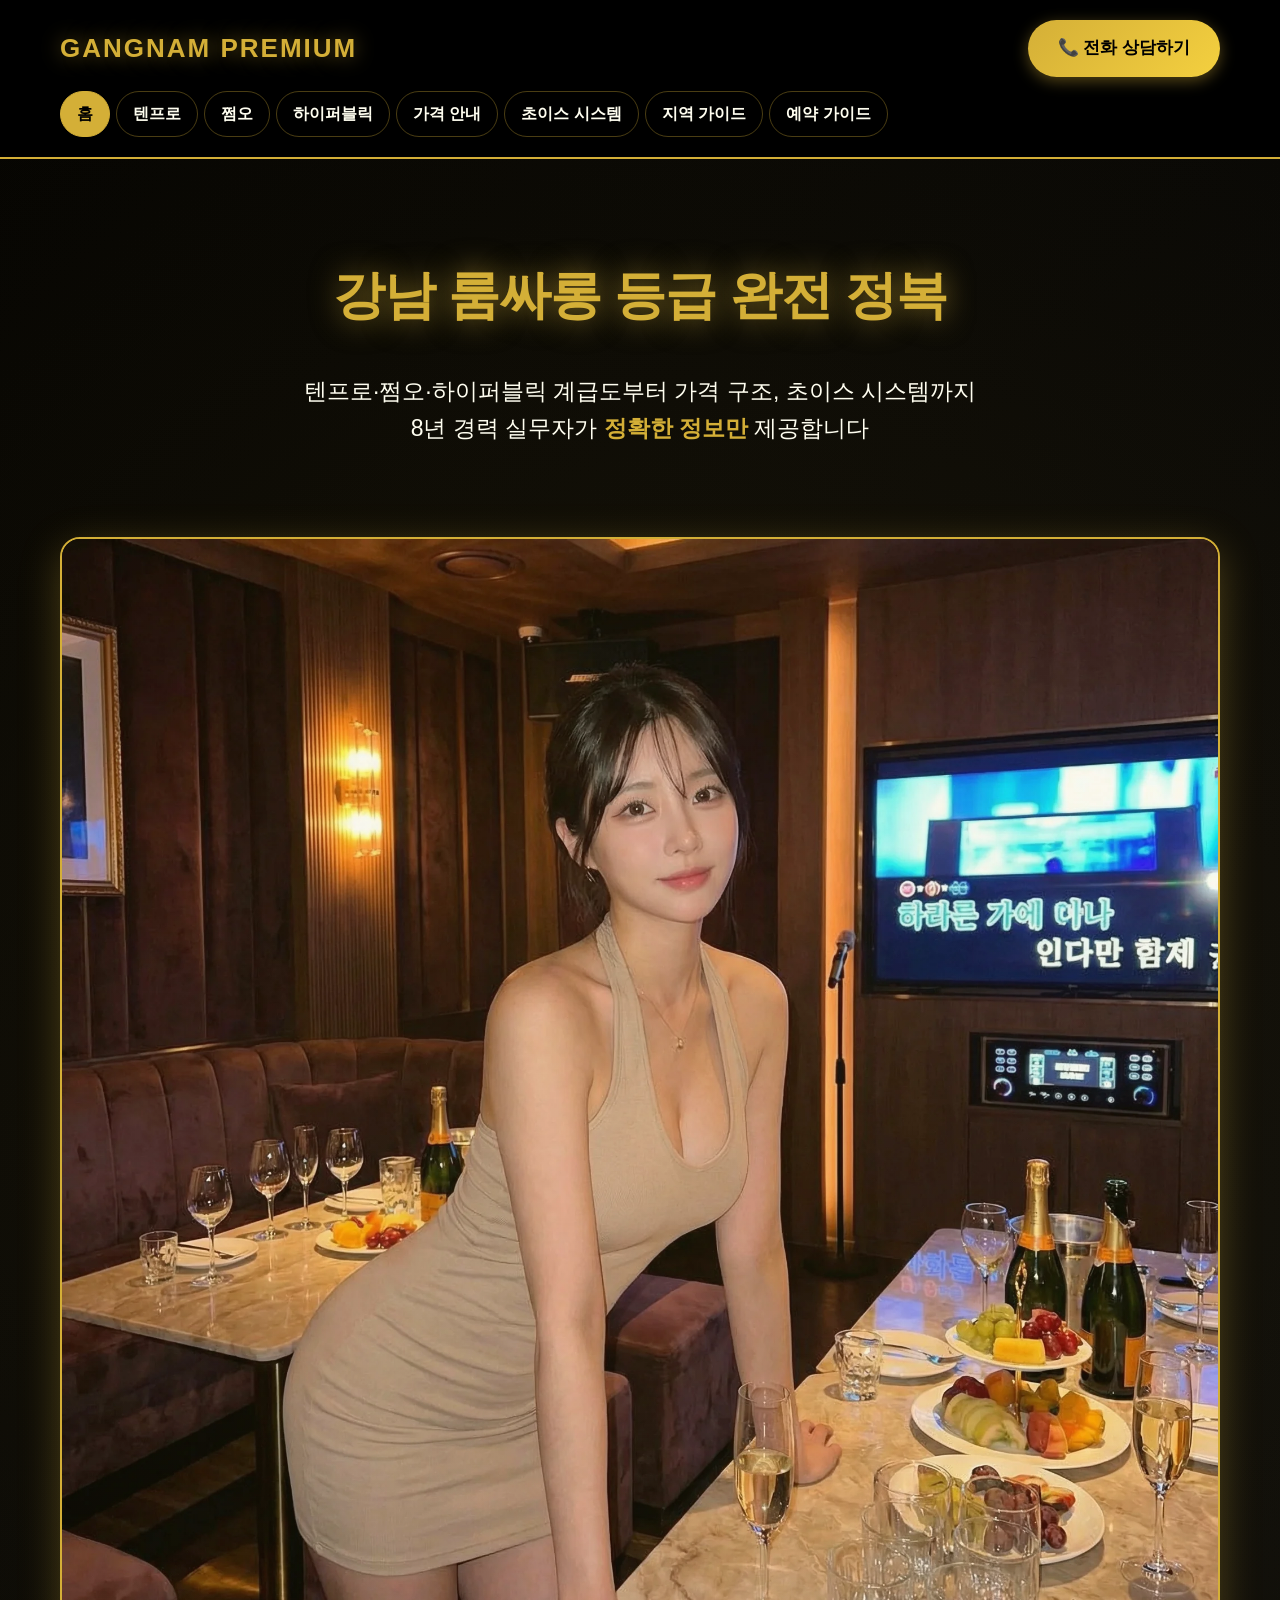
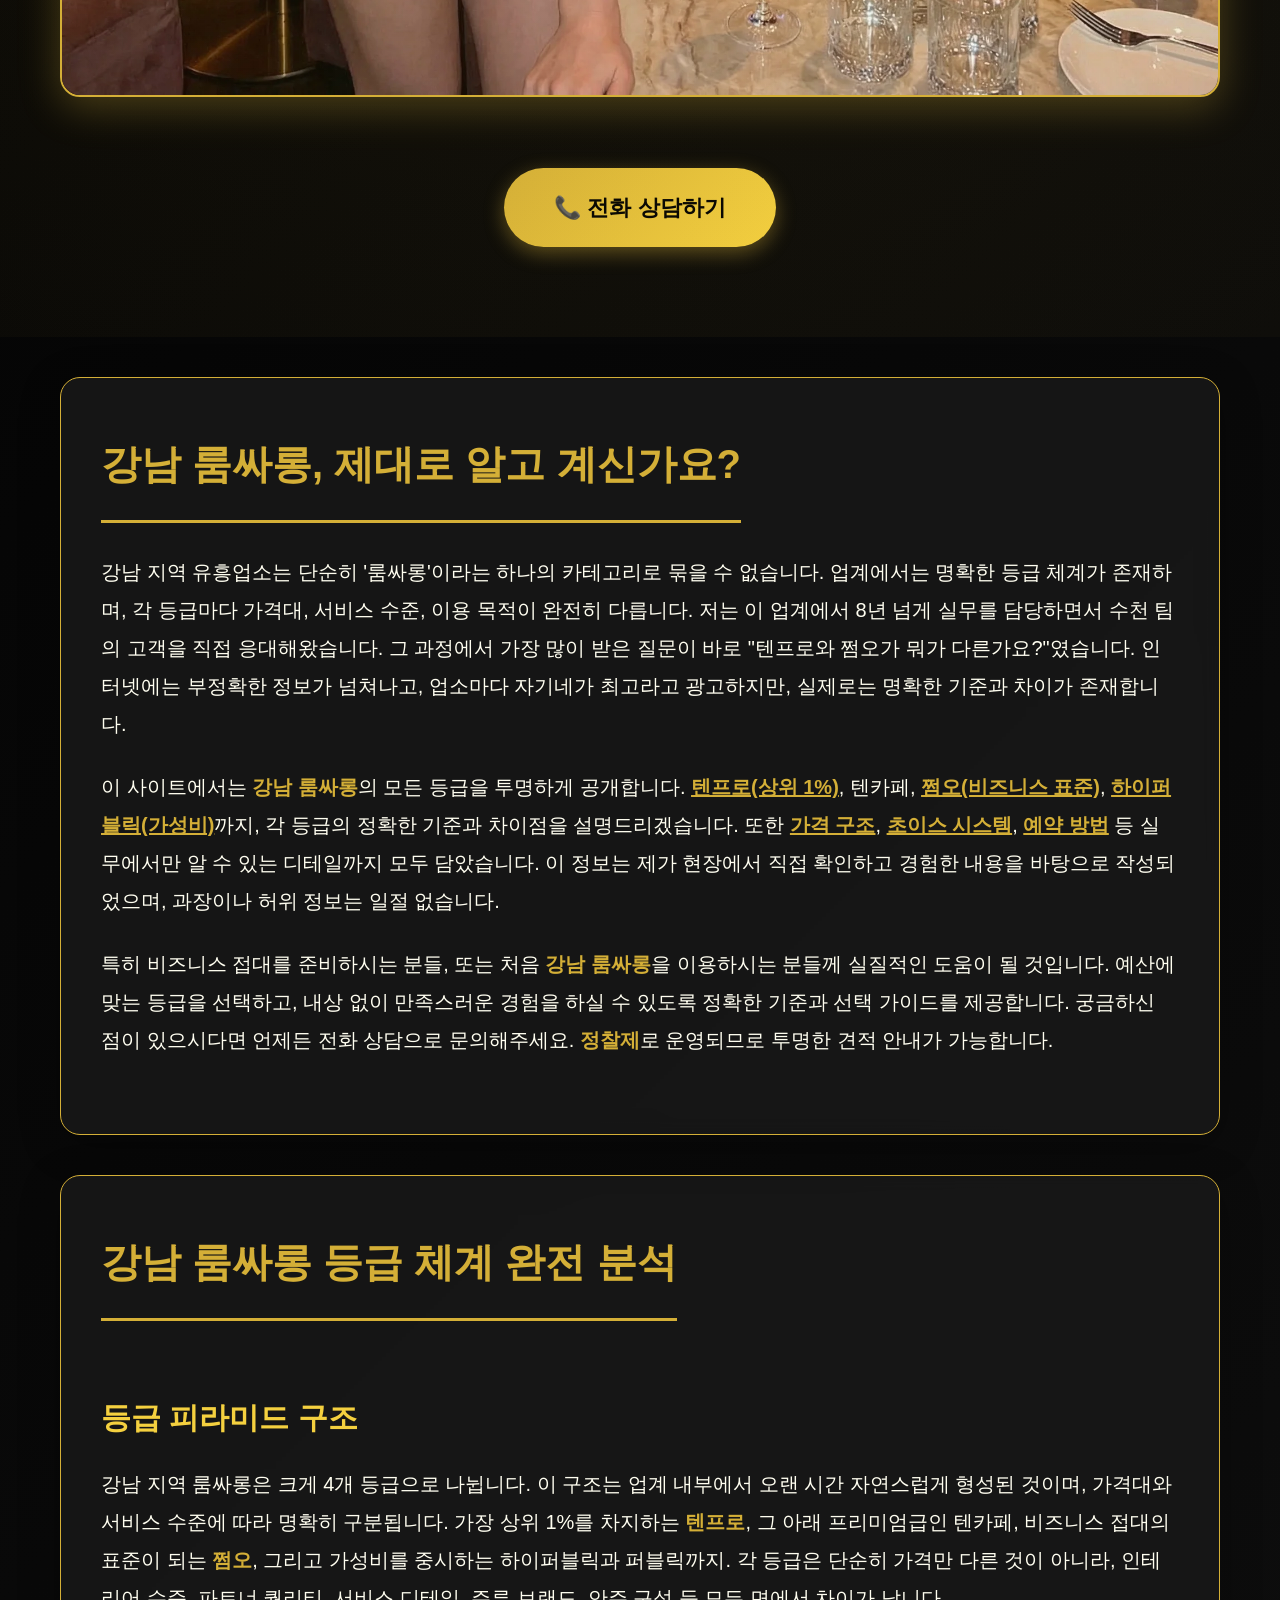
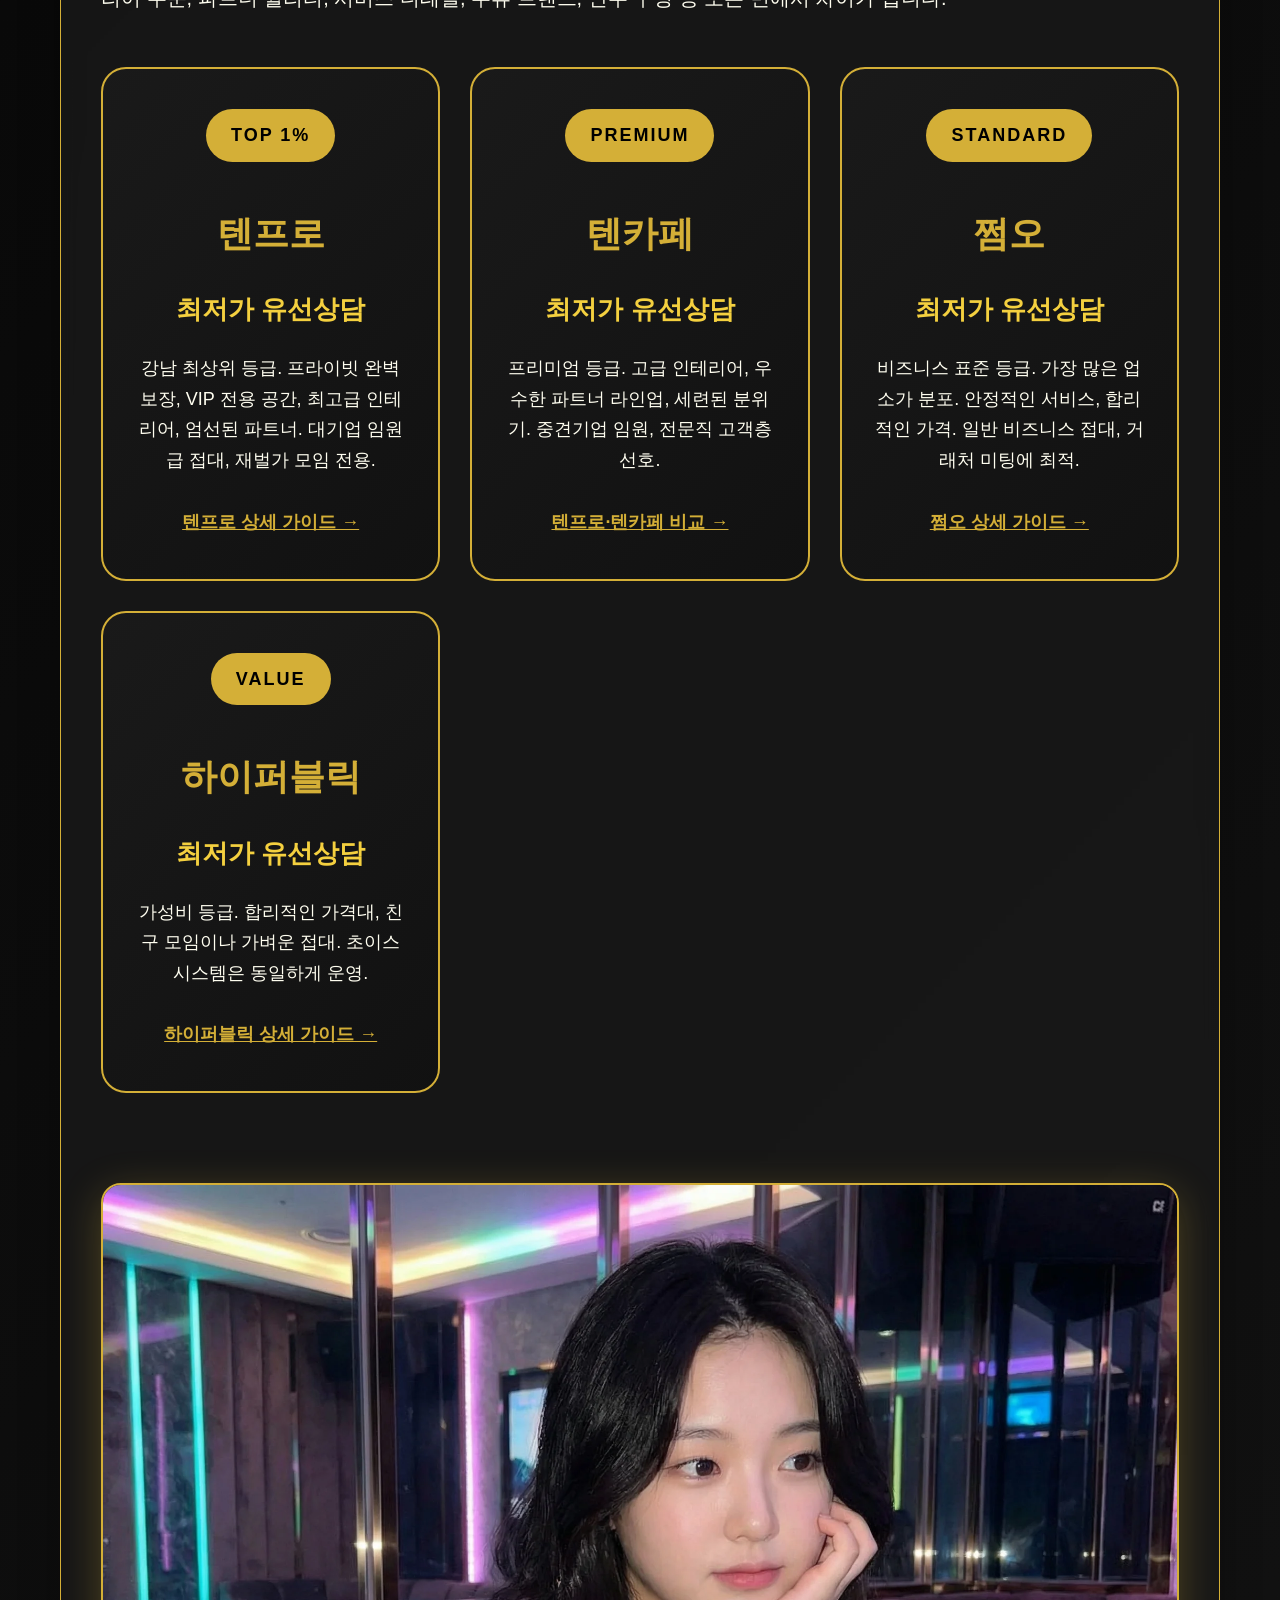
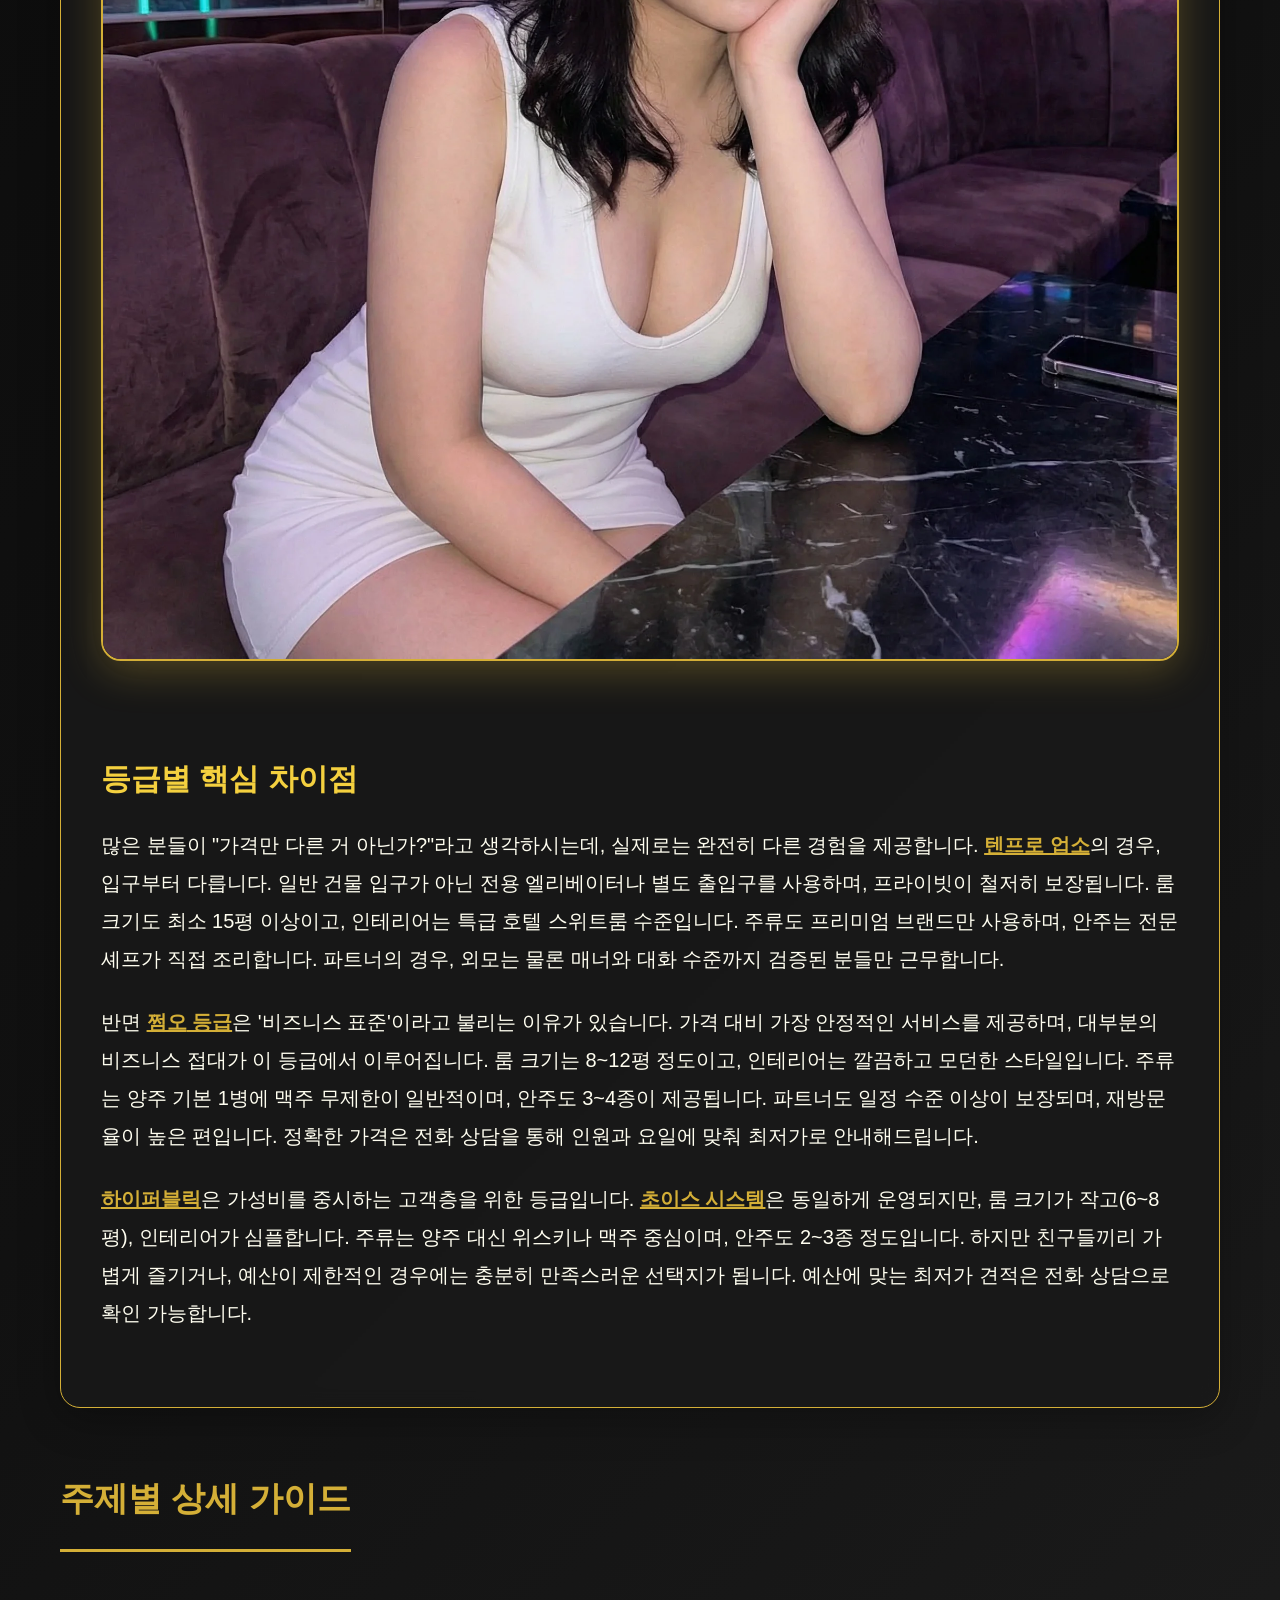
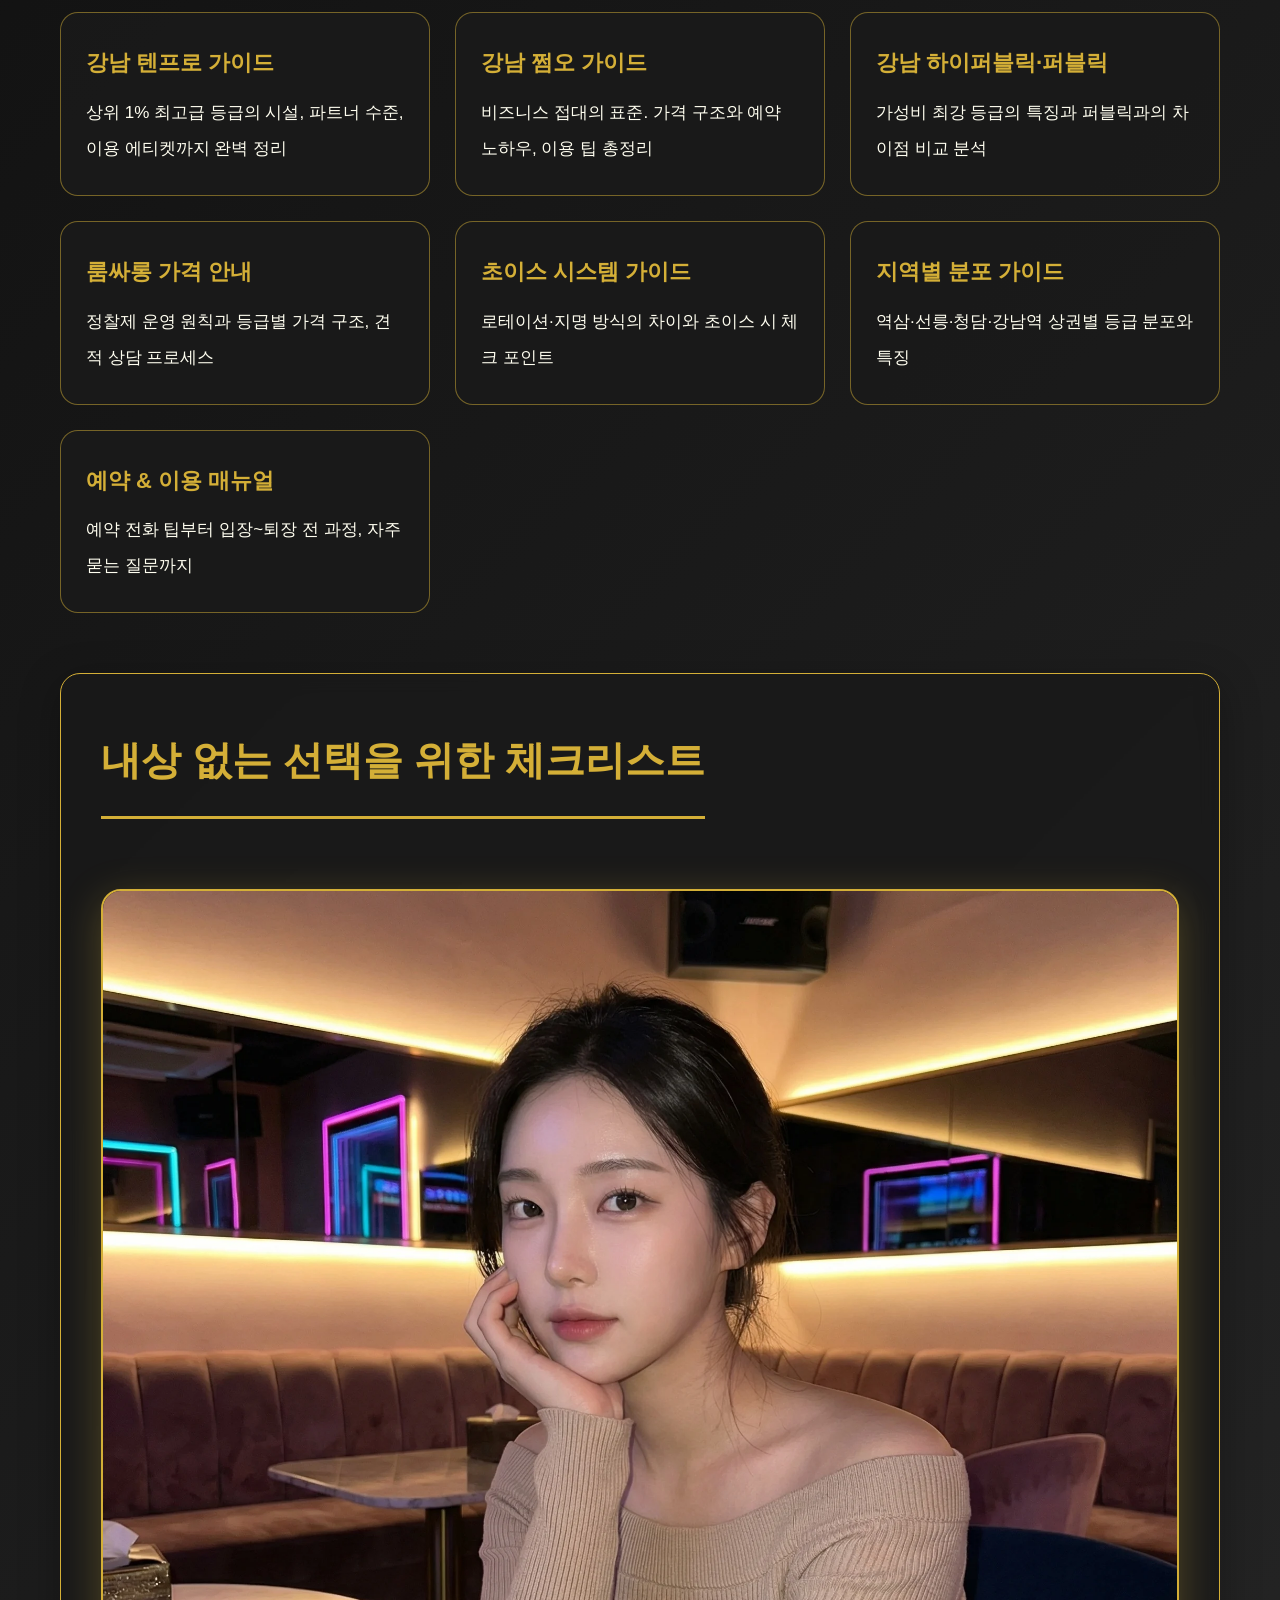
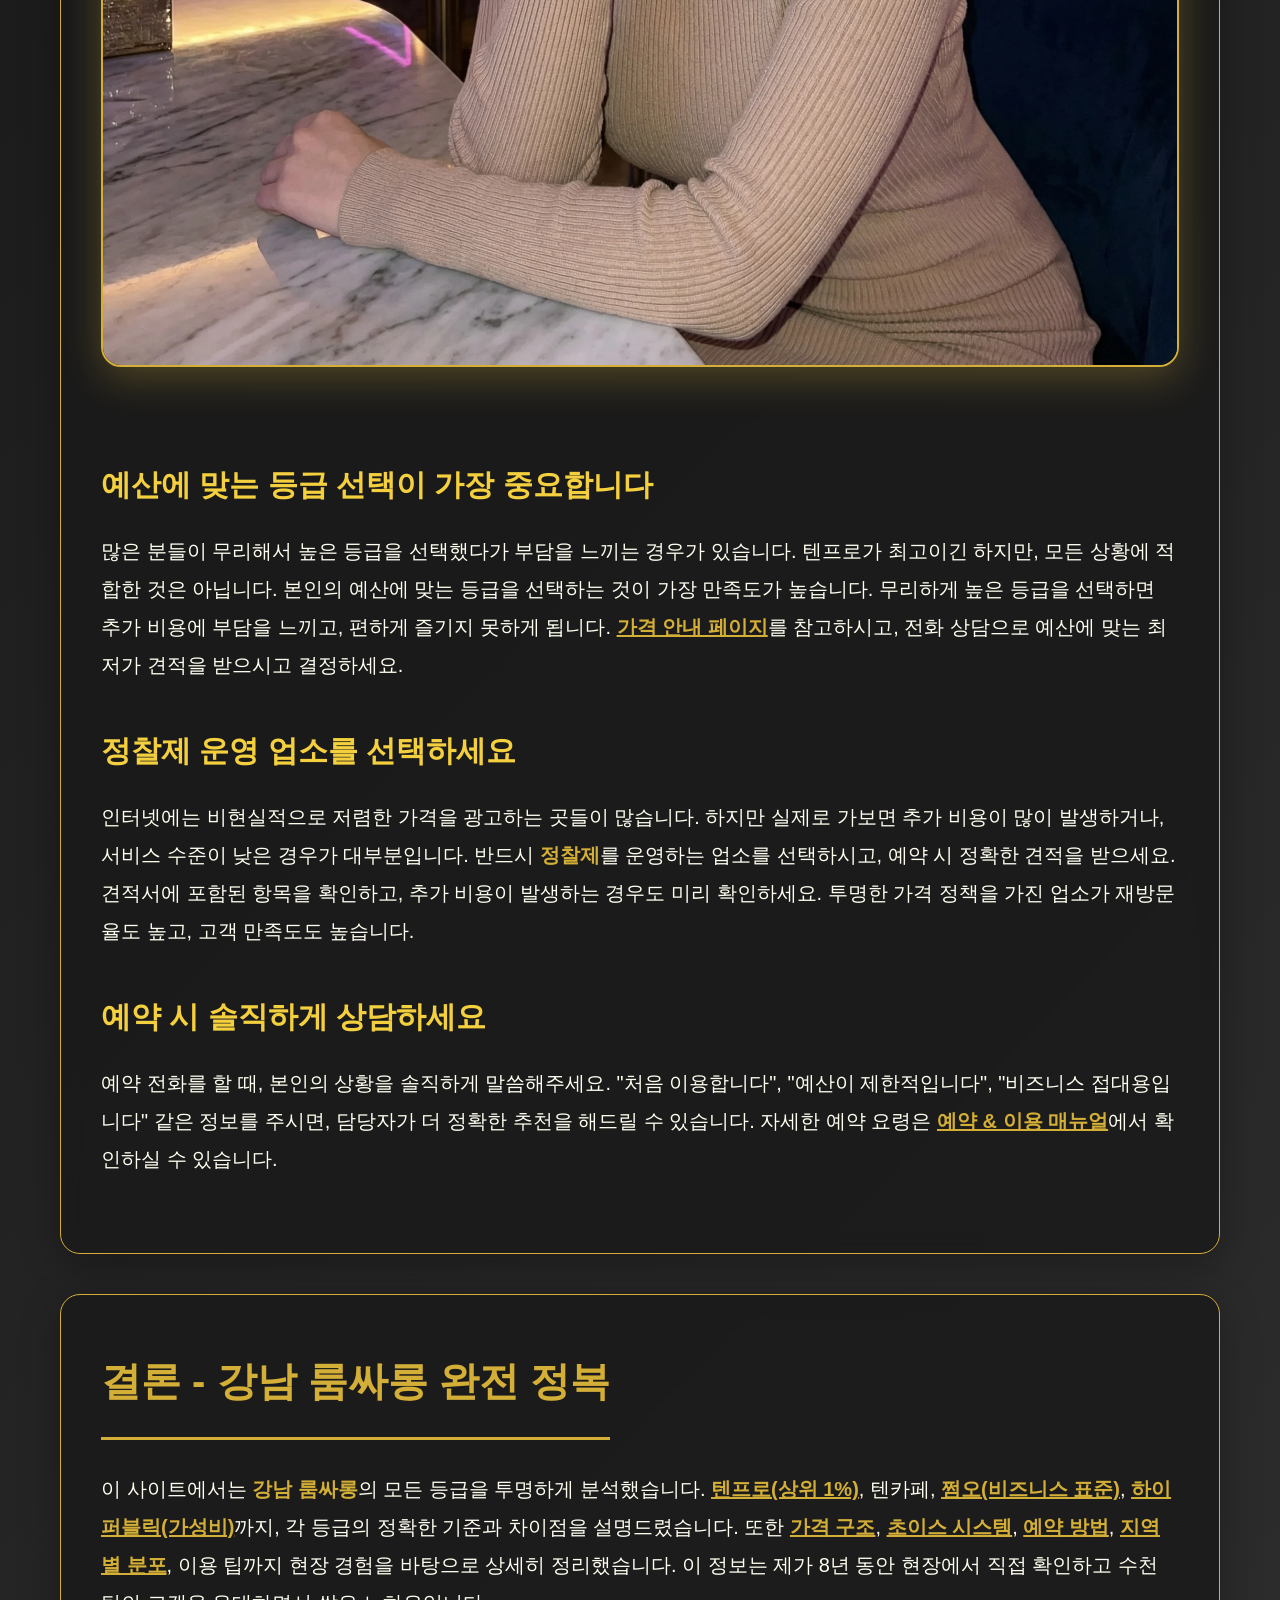
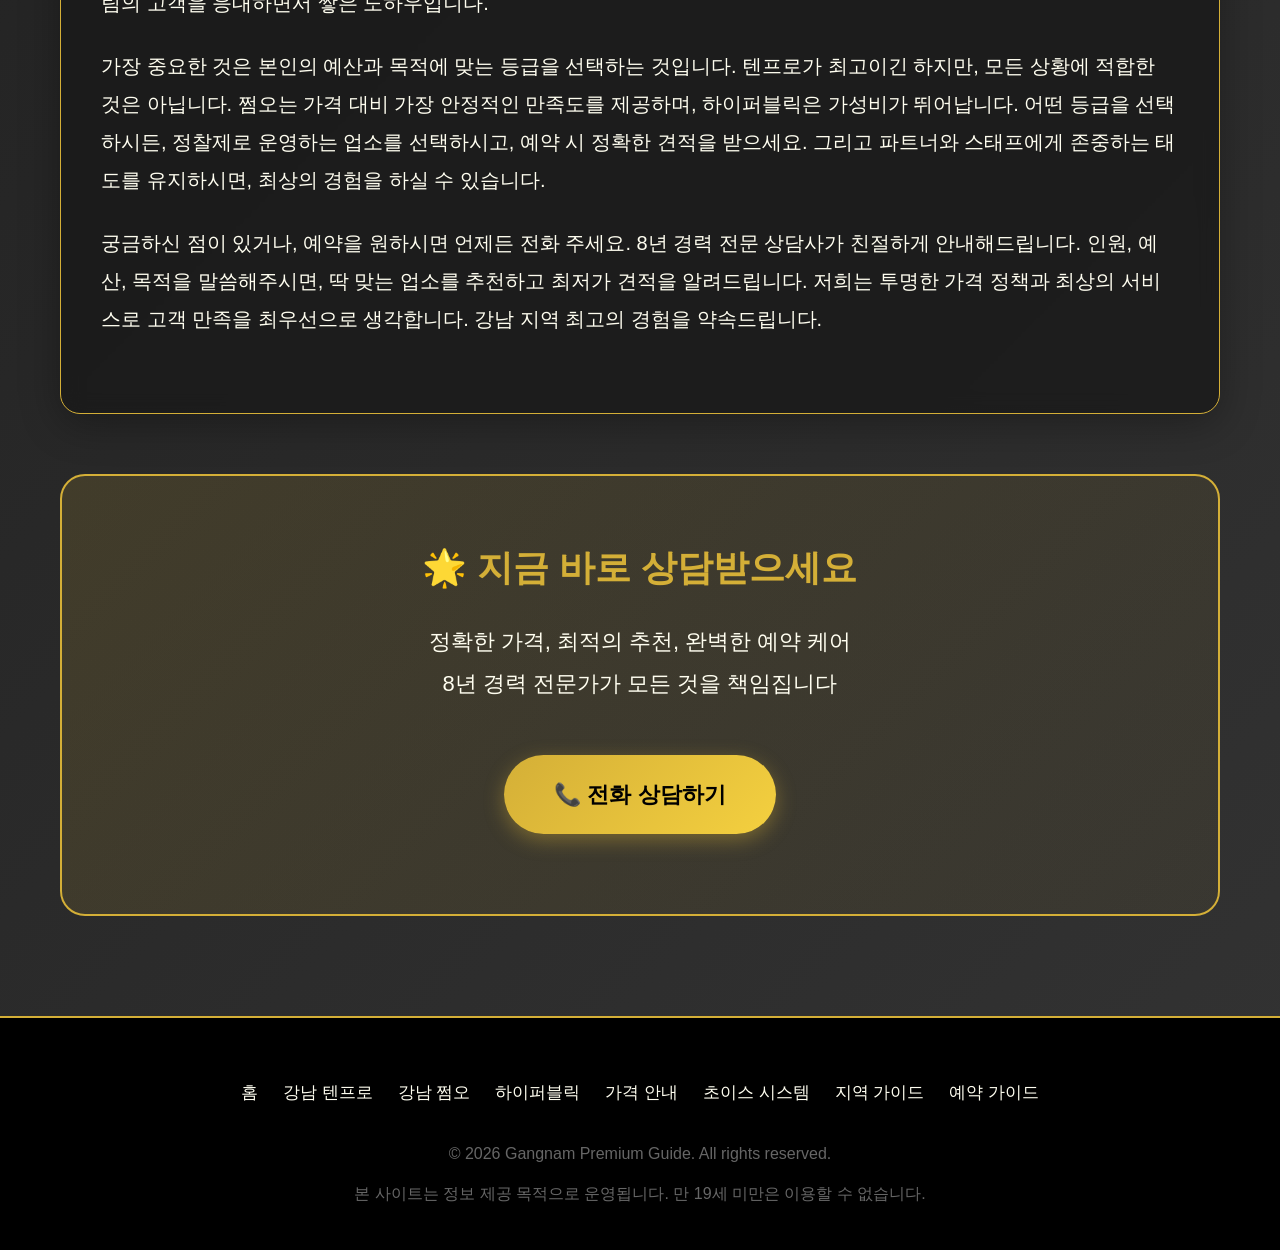
==== commit 32546059: "Restructure single-page site into 8 keyword-focused pages with full SEO - Split content into /tenpro" ====
--- a/index.html
+++ b/index.html
@@ -3,578 +3,63 @@
 <head>
     <meta charset="UTF-8">
     <meta name="viewport" content="width=device-width, initial-scale=1.0">
-    <title>강남 룸싸롱 등급 완전 정복 - 텐프로·쩜오·퍼블릭 계급도 및 시스템 총정리</title>
-    <meta name="description" content="강남 룸싸롱의 모든 등급을 완벽 분석합니다. 텐프로(상위 1%), 쩜오(비즈니스 표준), 하이퍼블릭(가성비) 차이점, 가격 구조, 초이스 시스템까지. 8년 경력 실무자가 정확한 정보만 제공하며, 정찰제 운영으로 투명한 견적 상담이 가능합니다. 강남 역삼 선릉 지역 프리미엄 업소 가이드.">
-    <link rel="canonical" href="https://example.com/">
-    <meta property="og:title" content="강남 룸싸롱 등급 완전 정복 - 텐프로·쩜오·퍼블릭 계급도 총정리">
-    <meta property="og:description" content="강남 룸싸롱의 모든 등급을 완벽 분석합니다. 텐프로, 쩜오, 하이퍼블릭 차이점부터 가격 구조, 초이스 시스템까지 8년 경력 실무자가 정확한 정보만 제공합니다.">
-    <meta property="og:url" content="https://example.com/">
+
+    <!-- Primary Meta Tags -->
+    <title>강남 룸싸롱 등급 완전 정복 - 텐프로·쩜오·하이퍼블릭 총정리 가이드</title>
+    <meta name="description" content="강남 룸싸롱 등급 체계를 8년 경력 실무자가 완벽 분석합니다. 텐프로·텐카페·쩜오·하이퍼블릭 차이점, 가격 구조, 초이스 시스템, 지역별 분포까지 정찰제 기준의 정확한 정보만 제공합니다.">
+    <meta name="author" content="강남 프리미엄 가이드">
+    <meta name="robots" content="index, follow, max-image-preview:large, max-snippet:-1, max-video-preview:-1">
+    <link rel="canonical" href="https://gangnam-roomsalong.com/">
+
+    <!-- Open Graph -->
     <meta property="og:type" content="website">
-    <meta property="og:image" content="https://example.com/gangnam-room-hero.webp">
+    <meta property="og:site_name" content="강남 룸싸롱 완전 정복">
+    <meta property="og:url" content="https://gangnam-roomsalong.com/">
+    <meta property="og:title" content="강남 룸싸롱 등급 완전 정복 - 텐프로·쩜오·하이퍼블릭 총정리 가이드">
+    <meta property="og:description" content="텐프로·텐카페·쩜오·하이퍼블릭 차이점, 가격 구조, 초이스 시스템까지 8년 경력 실무자가 정확한 정보만 제공합니다.">
+    <meta property="og:image" content="https://gangnam-roomsalong.com/gangnam-room-hero.webp">
+    <meta property="og:image:width" content="1200">
+    <meta property="og:image:height" content="675">
+    <meta property="og:image:alt" content="강남 룸싸롱 프리미엄 인테리어 및 고급스러운 분위기">
+    <meta property="og:locale" content="ko_KR">
+
+    <!-- Twitter -->
     <meta name="twitter:card" content="summary_large_image">
-    <meta name="twitter:title" content="강남 룸싸롱 등급 완전 정복 - 텐프로·쩜오·퍼블릭 계급도">
+    <meta name="twitter:title" content="강남 룸싸롱 등급 완전 정복 - 텐프로·쩜오·하이퍼블릭 총정리">
     <meta name="twitter:description" content="강남 룸싸롱의 모든 등급을 완벽 분석. 정찰제 운영으로 투명한 견적 상담 가능.">
-    <meta name="twitter:image" content="https://example.com/gangnam-room-hero.webp">
-
-    <style>
-        /* 콘텐츠 보호 CSS */
-        * {
-            -webkit-user-select: none;
-            -moz-user-select: none;
-            -ms-user-select: none;
-            user-select: none;
-            -webkit-touch-callout: none;
-        }
-
-        /* 이미지 드래그 방지 */
-        img {
-            -webkit-user-drag: none;
-            -khtml-user-drag: none;
-            -moz-user-drag: none;
-            -o-user-drag: none;
-            user-drag: none;
-            pointer-events: none;
-        }
-
-        /* 링크와 버튼은 클릭 가능하게 */
-        a, button, input, textarea, select {
-            -webkit-user-select: none;
-            -moz-user-select: none;
-            -ms-user-select: none;
-            user-select: none;
-            pointer-events: auto;
-        }
-
-        /* Reset & Base */
-        * {
-            margin: 0;
-            padding: 0;
-            box-sizing: border-box;
-        }
-
-        :root {
-            --gold: #D4AF37;
-            --gold-light: #F4D03F;
-            --gold-dark: #B8960F;
-            --black: #000000;
-            --black-light: #111111;
-            --black-card: #1a1a1a;
-            --white: #FFFFFF;
-            --ivory: #FFFEF0;
-            --gray-dark: #333333;
-            --gray-light: #666666;
-        }
-
-        body {
-            font-family: -apple-system, BlinkMacSystemFont, 'Segoe UI', 'Malgun Gothic', 'Apple SD Gothic Neo', sans-serif;
-            background: linear-gradient(135deg, var(--black) 0%, var(--black-light) 50%, var(--gray-dark) 100%);
-            color: var(--white);
-            line-height: 1.8;
-            font-size: 20px;
-            overflow-x: hidden;
-        }
-
-        /* Container */
-        .container {
-            max-width: 1200px;
-            margin: 0 auto;
-            padding: 0 20px;
-        }
-
-        /* Header */
-        header {
-            background: rgba(0, 0, 0, 0.9);
-            border-bottom: 2px solid var(--gold);
-            padding: 30px 0;
-            position: sticky;
-            top: 0;
-            z-index: 999;
-            backdrop-filter: blur(10px);
-        }
-
-        header .container {
-            display: flex;
-            justify-content: space-between;
-            align-items: center;
-        }
-
-        .logo {
-            font-size: 28px;
-            font-weight: 900;
-            color: var(--gold);
-            text-shadow: 0 0 20px rgba(212, 175, 55, 0.5);
-            letter-spacing: 2px;
-        }
-
-        .header-cta {
-            background: linear-gradient(135deg, var(--gold) 0%, var(--gold-light) 100%);
-            color: var(--black);
-            padding: 15px 35px;
-            border-radius: 50px;
-            text-decoration: none;
-            font-weight: 700;
-            font-size: 18px;
-            transition: all 0.3s ease;
-            box-shadow: 0 4px 15px rgba(212, 175, 55, 0.4);
-        }
-
-        .header-cta:hover {
-            transform: translateY(-3px);
-            box-shadow: 0 8px 25px rgba(212, 175, 55, 0.6);
-        }
-
-        /* Hero Section */
-        .hero {
-            padding: 120px 0 80px;
-            text-align: center;
-            position: relative;
-            overflow: hidden;
-        }
-
-        .hero::before {
-            content: '';
-            position: absolute;
-            top: -50%;
-            left: -50%;
-            width: 200%;
-            height: 200%;
-            background: radial-gradient(circle, rgba(212, 175, 55, 0.1) 0%, transparent 70%);
-            animation: pulse 8s ease-in-out infinite;
-        }
-
-        @keyframes pulse {
-            0%, 100% { transform: scale(1); opacity: 0.3; }
-            50% { transform: scale(1.2); opacity: 0.5; }
-        }
-
-        h1 {
-            font-size: 56px;
-            font-weight: 900;
-            margin-bottom: 30px;
-            color: var(--gold);
-            text-shadow: 0 0 30px rgba(212, 175, 55, 0.6);
-            letter-spacing: -1px;
-            position: relative;
-            z-index: 1;
-        }
-
-        .hero-subtitle {
-            font-size: 24px;
-            color: var(--ivory);
-            margin-bottom: 50px;
-            line-height: 1.6;
-            max-width: 900px;
-            margin-left: auto;
-            margin-right: auto;
-            position: relative;
-            z-index: 1;
-        }
-
-        .highlight {
-            color: var(--gold);
-            font-weight: 700;
-        }
-
-        /* Section Images */
-        .section-image {
-            width: 100%;
-            max-width: 100%;
-            height: auto;
-            border-radius: 20px;
-            margin: 40px 0;
-            border: 2px solid var(--gold);
-            box-shadow: 0 10px 40px rgba(212, 175, 55, 0.3);
-            transition: transform 0.4s ease;
-        }
-
-        .section-image:hover {
-            transform: scale(1.02);
-        }
-
-        /* Card Base */
-        .card {
-            background: rgba(26, 26, 26, 0.8);
-            border: 1px solid var(--gold);
-            border-radius: 20px;
-            padding: 50px 40px;
-            margin: 40px 0;
-            backdrop-filter: blur(10px);
-            transition: all 0.4s ease;
-            box-shadow: 0 10px 40px rgba(0, 0, 0, 0.3);
-        }
-
-        .card:hover {
-            transform: translateY(-10px);
-            box-shadow: 0 20px 60px rgba(212, 175, 55, 0.2);
-            border-color: var(--gold-light);
-        }
-
-        /* Section Title */
-        h2 {
-            font-size: 42px;
-            font-weight: 800;
-            color: var(--gold);
-            margin-bottom: 30px;
-            padding-bottom: 20px;
-            border-bottom: 3px solid var(--gold);
-            display: inline-block;
-        }
-
-        h3 {
-            font-size: 32px;
-            font-weight: 700;
-            color: var(--gold-light);
-            margin: 40px 0 20px;
-        }
-
-        h4 {
-            font-size: 26px;
-            font-weight: 600;
-            color: var(--ivory);
-            margin: 30px 0 15px;
-        }
-
-        p {
-            margin-bottom: 25px;
-            color: var(--ivory);
-            line-height: 1.9;
-        }
-
-        /* Grade Comparison Cards */
-        .grade-grid {
-            display: grid;
-            grid-template-columns: repeat(auto-fit, minmax(320px, 1fr));
-            gap: 30px;
-            margin: 50px 0;
-        }
-
-        .grade-card {
-            background: linear-gradient(135deg, rgba(26, 26, 26, 0.95) 0%, rgba(17, 17, 17, 0.95) 100%);
-            border: 2px solid var(--gold);
-            border-radius: 25px;
-            padding: 40px 30px;
-            text-align: center;
-            transition: all 0.4s ease;
-            position: relative;
-            overflow: hidden;
-        }
-
-        .grade-card::before {
-            content: '';
-            position: absolute;
-            top: 0;
-            left: -100%;
-            width: 100%;
-            height: 100%;
-            background: linear-gradient(90deg, transparent, rgba(212, 175, 55, 0.1), transparent);
-            transition: left 0.6s ease;
-        }
-
-        .grade-card:hover::before {
-            left: 100%;
-        }
-
-        .grade-card:hover {
-            transform: translateY(-15px) scale(1.02);
-            box-shadow: 0 25px 70px rgba(212, 175, 55, 0.3);
-            border-color: var(--gold-light);
-        }
-
-        .grade-badge {
-            display: inline-block;
-            background: var(--gold);
-            color: var(--black);
-            font-size: 18px;
-            font-weight: 900;
-            padding: 10px 25px;
-            border-radius: 50px;
-            margin-bottom: 20px;
-            text-transform: uppercase;
-            letter-spacing: 2px;
-        }
-
-        .grade-title {
-            font-size: 36px;
-            font-weight: 900;
-            color: var(--gold);
-            margin: 20px 0;
-        }
-
-        .grade-price {
-            font-size: 28px;
-            color: var(--gold-light);
-            font-weight: 700;
-            margin: 15px 0;
-        }
-
-        .grade-desc {
-            color: var(--ivory);
-            font-size: 18px;
-            line-height: 1.7;
-            margin: 20px 0;
-        }
-
-        /* Price CTA Box */
-        .price-cta-box {
-            background: linear-gradient(135deg, rgba(212, 175, 55, 0.2) 0%, rgba(212, 175, 55, 0.1) 100%);
-            border: 2px solid var(--gold);
-            border-radius: 20px;
-            padding: 40px;
-            margin: 40px 0;
-            text-align: center;
-        }
-
-        .price-cta-box h3 {
-            font-size: 36px;
-            color: var(--gold);
-            margin-bottom: 20px;
-        }
-
-        .price-cta-box p {
-            font-size: 22px;
-            color: var(--ivory);
-            margin-bottom: 25px;
-        }
-
-        .tel-button {
-            display: inline-block;
-            background: linear-gradient(135deg, var(--gold) 0%, var(--gold-light) 100%);
-            color: var(--black);
-            padding: 20px 50px;
-            border-radius: 50px;
-            text-decoration: none;
-            font-weight: 800;
-            font-size: 22px;
-            transition: all 0.3s ease;
-            box-shadow: 0 6px 20px rgba(212, 175, 55, 0.4);
-        }
-
-        .tel-button:hover {
-            transform: translateY(-5px);
-            box-shadow: 0 12px 35px rgba(212, 175, 55, 0.6);
-        }
-
-        /* List Styles */
-        ul, ol {
-            margin: 25px 0 25px 30px;
-            color: var(--ivory);
-        }
-
-        li {
-            margin-bottom: 15px;
-            line-height: 1.8;
-        }
-
-        li strong {
-            color: var(--gold);
-        }
-
-        /* Table */
-        table {
-            width: 100%;
-            border-collapse: collapse;
-            margin: 40px 0;
-            background: rgba(26, 26, 26, 0.6);
-            border-radius: 15px;
-            overflow: hidden;
-        }
-
-        th {
-            background: var(--gold);
-            color: var(--black);
-            padding: 20px;
-            font-weight: 700;
-            font-size: 20px;
-            text-align: left;
-        }
-
-        td {
-            padding: 20px;
-            border-bottom: 1px solid rgba(212, 175, 55, 0.2);
-            color: var(--ivory);
-        }
-
-        tr:hover {
-            background: rgba(212, 175, 55, 0.1);
-        }
-
-        /* CTA Buttons */
-        .cta-button {
-            display: inline-block;
-            background: linear-gradient(135deg, var(--gold) 0%, var(--gold-light) 100%);
-            color: var(--black);
-            padding: 20px 50px;
-            border-radius: 50px;
-            text-decoration: none;
-            font-weight: 800;
-            font-size: 22px;
-            transition: all 0.3s ease;
-            box-shadow: 0 6px 20px rgba(212, 175, 55, 0.4);
-            margin: 20px 10px;
-            border: none;
-            cursor: pointer;
-        }
-
-        .cta-button:hover {
-            transform: translateY(-5px);
-            box-shadow: 0 12px 35px rgba(212, 175, 55, 0.6);
-            background: linear-gradient(135deg, var(--gold-light) 0%, var(--gold) 100%);
-        }
-
-        .cta-box {
-            text-align: center;
-            padding: 60px 40px;
-            background: linear-gradient(135deg, rgba(212, 175, 55, 0.15) 0%, rgba(212, 175, 55, 0.05) 100%);
-            border-radius: 25px;
-            border: 2px solid var(--gold);
-            margin: 60px 0;
-        }
-
-        .cta-box h3 {
-            font-size: 38px;
-            margin-bottom: 20px;
-            color: var(--gold);
-        }
-
-        .cta-box p {
-            font-size: 22px;
-            margin-bottom: 30px;
-            color: var(--ivory);
-        }
-
-        /* Mobile Fixed CTA */
-        .mobile-cta {
-            display: none;
-            position: fixed;
-            bottom: 0;
-            left: 0;
-            right: 0;
-            background: linear-gradient(135deg, var(--gold) 0%, var(--gold-light) 100%);
-            color: var(--black);
-            padding: 20px;
-            text-align: center;
-            font-weight: 800;
-            font-size: 20px;
-            text-decoration: none;
-            z-index: 1000;
-            box-shadow: 0 -5px 20px rgba(0, 0, 0, 0.5);
-        }
-
-        /* FAQ */
-        .faq-item {
-            background: rgba(26, 26, 26, 0.6);
-            border-left: 4px solid var(--gold);
-            padding: 30px;
-            margin: 25px 0;
-            border-radius: 15px;
-            transition: all 0.3s ease;
-        }
-
-        .faq-item:hover {
-            background: rgba(26, 26, 26, 0.9);
-            transform: translateX(10px);
-        }
-
-        .faq-question {
-            font-size: 24px;
-            font-weight: 700;
-            color: var(--gold);
-            margin-bottom: 15px;
-        }
-
-        .faq-answer {
-            color: var(--ivory);
-            line-height: 1.8;
-        }
-
-        /* Footer */
-        footer {
-            background: var(--black);
-            border-top: 2px solid var(--gold);
-            padding: 60px 0 30px;
-            margin-top: 100px;
-            text-align: center;
-        }
-
-        footer p {
-            color: var(--gray-light);
-            font-size: 16px;
-        }
-
-        /* Responsive */
-        @media (max-width: 768px) {
-            body {
-                font-size: 17px;
-            }
-
-            h1 {
-                font-size: 38px;
-            }
-
-            h2 {
-                font-size: 32px;
-            }
-
-            h3 {
-                font-size: 26px;
-            }
-
-            .hero {
-                padding: 80px 0 50px;
-            }
-
-            .hero-subtitle {
-                font-size: 19px;
-            }
-
-            .card {
-                padding: 35px 25px;
-            }
-
-            .grade-grid {
-                grid-template-columns: 1fr;
-            }
-
-            .cta-button {
-                font-size: 19px;
-                padding: 18px 40px;
-            }
-
-            .mobile-cta {
-                display: block;
-            }
-
-            .header-cta {
-                display: none;
-            }
-
-            table {
-                font-size: 15px;
-            }
-
-            th, td {
-                padding: 12px;
-            }
-        }
-
-        /* Internal Links */
-        .internal-link {
-            color: var(--gold);
-            text-decoration: underline;
-            font-weight: 600;
-            transition: color 0.3s ease;
-        }
-
-        .internal-link:hover {
-            color: var(--gold-light);
-        }
-    </style>
+    <meta name="twitter:image" content="https://gangnam-roomsalong.com/gangnam-room-hero.webp">
+
+    <!-- Geo -->
+    <meta name="geo.region" content="KR-11">
+    <meta name="geo.placename" content="강남구">
+
+    <!-- Favicons & Manifest -->
+    <link rel="icon" type="image/png" sizes="16x16" href="/favicon-16x16.png">
+    <link rel="icon" type="image/png" sizes="32x32" href="/favicon-32x32.png">
+    <link rel="icon" type="image/png" sizes="192x192" href="/favicon-192x192.png">
+    <link rel="apple-touch-icon" sizes="180x180" href="/apple-touch-icon.png">
+    <link rel="manifest" href="/site.webmanifest">
+    <meta name="theme-color" content="#D4AF37">
+
+    <link rel="stylesheet" href="/assets/style.css">
 </head>
 <body>
     <header>
         <div class="container">
-            <div class="logo">GANGNAM PREMIUM</div>
-            <a href="tel:01023033778" class="header-cta">📞 전화 상담하기</a>
+            <div class="header-top">
+                <a href="/" class="logo">GANGNAM PREMIUM</a>
+                <a href="tel:01023033778" class="header-cta">📞 전화 상담하기</a>
+            </div>
+            <nav class="main-nav" aria-label="주요 메뉴">
+                <a href="/" aria-current="page">홈</a>
+                <a href="/tenpro/">텐프로</a>
+                <a href="/jjeomo/">쩜오</a>
+                <a href="/hyperpublic/">하이퍼블릭</a>
+                <a href="/price/">가격 안내</a>
+                <a href="/choice/">초이스 시스템</a>
+                <a href="/location/">지역 가이드</a>
+                <a href="/guide/">예약 가이드</a>
+            </nav>
         </div>
     </header>
 
@@ -586,7 +71,7 @@
                     텐프로·쩜오·하이퍼블릭 계급도부터 가격 구조, 초이스 시스템까지<br>
                     8년 경력 실무자가 <span class="highlight">정확한 정보만</span> 제공합니다
                 </p>
-                <img src="gangnam-room-hero.webp" alt="강남 룸싸롱 프리미엄 인테리어 및 고급스러운 분위기" class="section-image" width="1200" height="675" loading="eager">
+                <img src="/gangnam-room-hero.webp" alt="강남 룸싸롱 프리미엄 인테리어 및 고급스러운 분위기" class="section-image" width="1200" height="675" loading="eager" fetchpriority="high">
                 <a href="tel:01023033778" class="cta-button">📞 전화 상담하기</a>
             </div>
         </section>
@@ -598,7 +83,7 @@
                     강남 지역 유흥업소는 단순히 '룸싸롱'이라는 하나의 카테고리로 묶을 수 없습니다. 업계에서는 명확한 등급 체계가 존재하며, 각 등급마다 가격대, 서비스 수준, 이용 목적이 완전히 다릅니다. 저는 이 업계에서 8년 넘게 실무를 담당하면서 수천 팀의 고객을 직접 응대해왔습니다. 그 과정에서 가장 많이 받은 질문이 바로 "텐프로와 쩜오가 뭐가 다른가요?"였습니다. 인터넷에는 부정확한 정보가 넘쳐나고, 업소마다 자기네가 최고라고 광고하지만, 실제로는 명확한 기준과 차이가 존재합니다.
                 </p>
                 <p>
-                    이 글에서는 <span class="highlight">강남 룸싸롱</span>의 모든 등급을 투명하게 공개합니다. 텐프로(상위 1%), 텐카페, 쩜오(비즈니스 표준), 하이퍼블릭(가성비)까지, 각 등급의 정확한 기준과 차이점을 설명드리겠습니다. 또한 가격 구조, 초이스 시스템, 예약 방법 등 실무에서만 알 수 있는 디테일까지 모두 담았습니다. 이 정보는 제가 현장에서 직접 확인하고 경험한 내용을 바탕으로 작성되었으며, 과장이나 허위 정보는 일절 없습니다.
+                    이 사이트에서는 <span class="highlight">강남 룸싸롱</span>의 모든 등급을 투명하게 공개합니다. <a href="/tenpro/" class="internal-link">텐프로(상위 1%)</a>, 텐카페, <a href="/jjeomo/" class="internal-link">쩜오(비즈니스 표준)</a>, <a href="/hyperpublic/" class="internal-link">하이퍼블릭(가성비)</a>까지, 각 등급의 정확한 기준과 차이점을 설명드리겠습니다. 또한 <a href="/price/" class="internal-link">가격 구조</a>, <a href="/choice/" class="internal-link">초이스 시스템</a>, <a href="/guide/" class="internal-link">예약 방법</a> 등 실무에서만 알 수 있는 디테일까지 모두 담았습니다. 이 정보는 제가 현장에서 직접 확인하고 경험한 내용을 바탕으로 작성되었으며, 과장이나 허위 정보는 일절 없습니다.
                 </p>
                 <p>
                     특히 비즈니스 접대를 준비하시는 분들, 또는 처음 <span class="highlight">강남 룸싸롱</span>을 이용하시는 분들께 실질적인 도움이 될 것입니다. 예산에 맞는 등급을 선택하고, 내상 없이 만족스러운 경험을 하실 수 있도록 정확한 기준과 선택 가이드를 제공합니다. 궁금하신 점이 있으시다면 언제든 전화 상담으로 문의해주세요. <span class="highlight">정찰제</span>로 운영되므로 투명한 견적 안내가 가능합니다.
@@ -621,6 +106,7 @@
                         <div class="grade-desc">
                             강남 최상위 등급. 프라이빗 완벽 보장, VIP 전용 공간, 최고급 인테리어, 엄선된 파트너. 대기업 임원급 접대, 재벌가 모임 전용.
                         </div>
+                        <a href="/tenpro/" class="grade-link">텐프로 상세 가이드 →</a>
                     </div>
 
                     <div class="grade-card">
@@ -630,6 +116,7 @@
                         <div class="grade-desc">
                             프리미엄 등급. 고급 인테리어, 우수한 파트너 라인업, 세련된 분위기. 중견기업 임원, 전문직 고객층 선호.
                         </div>
+                        <a href="/tenpro/" class="grade-link">텐프로·텐카페 비교 →</a>
                     </div>
 
                     <div class="grade-card">
@@ -639,6 +126,7 @@
                         <div class="grade-desc">
                             비즈니스 표준 등급. 가장 많은 업소가 분포. 안정적인 서비스, 합리적인 가격. 일반 비즈니스 접대, 거래처 미팅에 최적.
                         </div>
+                        <a href="/jjeomo/" class="grade-link">쩜오 상세 가이드 →</a>
                     </div>
 
                     <div class="grade-card">
@@ -648,361 +136,66 @@
                         <div class="grade-desc">
                             가성비 등급. 합리적인 가격대, 친구 모임이나 가벼운 접대. 초이스 시스템은 동일하게 운영.
                         </div>
+                        <a href="/hyperpublic/" class="grade-link">하이퍼블릭 상세 가이드 →</a>
                     </div>
                 </div>
 
-                <img src="gangnam-room-interior.webp" alt="강남 룸싸롱 고급 인테리어 및 프리미엄 룸 시설" class="section-image" width="1200" height="675" loading="lazy">
+                <img src="/gangnam-room-interior.webp" alt="강남 룸싸롱 고급 인테리어 및 프리미엄 룸 시설" class="section-image" width="1200" height="675" loading="lazy">
 
                 <h3>등급별 핵심 차이점</h3>
                 <p>
-                    많은 분들이 "가격만 다른 거 아닌가?"라고 생각하시는데, 실제로는 완전히 다른 경험을 제공합니다. 텐프로 업소의 경우, 입구부터 다릅니다. 일반 건물 입구가 아닌 전용 엘리베이터나 별도 출입구를 사용하며, 프라이빗이 철저히 보장됩니다. 룸 크기도 최소 15평 이상이고, 인테리어는 특급 호텔 스위트룸 수준입니다. 주류도 프리미엄 브랜드만 사용하며, 안주는 전문 셰프가 직접 조리합니다. 파트너의 경우, 외모는 물론 매너와 대화 수준까지 검증된 분들만 근무합니다.
-                </p>
-                <p>
-                    반면 <span class="highlight">쩜오</span> 등급은 '비즈니스 표준'이라고 불리는 이유가 있습니다. 가격 대비 가장 안정적인 서비스를 제공하며, 대부분의 비즈니스 접대가 이 등급에서 이루어집니다. 룸 크기는 8~12평 정도이고, 인테리어는 깔끔하고 모던한 스타일입니다. 주류는 양주 기본 1병에 맥주 무제한이 일반적이며, 안주도 3~4종이 제공됩니다. 파트너도 일정 수준 이상이 보장되며, 재방문율이 높은 편입니다. 정확한 가격은 전화 상담을 통해 인원과 요일에 맞춰 최저가로 안내해드립니다.
-                </p>
-                <p>
-                    하이퍼블릭은 가성비를 중시하는 고객층을 위한 등급입니다. 초이스 시스템은 동일하게 운영되지만, 룸 크기가 작고(6~8평), 인테리어가 심플합니다. 주류는 양주 대신 위스키나 맥주 중심이며, 안주도 2~3종 정도입니다. 하지만 친구들끼리 가볍게 즐기거나, 예산이 제한적인 경우에는 충분히 만족스러운 선택지가 됩니다. 예산에 맞는 최저가 견적은 전화 상담으로 확인 가능합니다.
-                </p>
-            </section>
-
-            <section class="card" id="tenpro-detail">
-                <h2>텐프로 - 강남 최상위 1% 등급의 모든 것</h2>
-
-                <img src="gangnam-tenpro-luxury.webp" alt="강남 텐프로 최상위 등급 프리미엄 룸 및 럭셔리 인테리어" class="section-image" width="1200" height="675" loading="lazy">
-
-                <h3>텐프로란 무엇인가?</h3>
-                <p>
-                    텐프로(10 Pro)는 말 그대로 '10점 만점에 10점짜리 프로페셔널'을 의미합니다. 강남 지역 전체 룸싸롱 중 상위 1%만이 이 등급에 해당하며, 업계에서도 인정받는 최고급 업소들입니다. 이곳을 이용하는 고객층은 주로 대기업 임원, 재벌가, 유명 인사들이며, 철저한 프라이빗과 최상급 서비스가 보장됩니다. 정확한 가격은 선택하는 주류와 이용 시간에 따라 달라지며, 전화 상담을 통해 최저가로 안내해드립니다.
-                </p>
-                <p>
-                    텐프로 업소의 가장 큰 특징은 '완벽한 프라이빗'입니다. 일반 건물 입구를 사용하지 않고, 지하 주차장 전용 엘리베이터나 별도 VIP 출입구를 통해 입장합니다. 엘리베이터 내부에도 CCTV가 없으며, 복도에서 다른 손님과 마주칠 일도 거의 없습니다. 룸 배정도 미리 예약 시 알려주며, 웨이터가 직접 안내합니다. 룸 내부는 방음이 완벽하고, 프라이빗 화장실이 딸려있는 경우도 많습니다. 이 정도 수준의 보안과 프라이빗은 다른 등급에서는 찾아볼 수 없습니다.
-                </p>
-
-                <h3>텐프로 인테리어 & 시설</h3>
-                <p>
-                    룸 크기는 최소 15평에서 30평까지 다양하며, 인테리어는 특급 호텔 스위트룸을 연상시킵니다. 천장 높이가 3미터 이상으로 개방감이 있고, 간접조명과 LED 무드등으로 고급스러운 분위기를 연출합니다. 소파는 이탈리아산 정품 가죽 소파이며, 테이블은 대리석이나 원목을 사용합니다. 오디오 시스템도 프리미엄 브랜드(보스, 하만카돈 등)를 사용하여 음질이 뛰어납니다. 일부 룸에는 프라이빗 바(Bar)가 설치되어 있어, 칵테일을 직접 만들 수도 있습니다.
-                </p>
-                <p>
-                    화장실도 룸 내부에 전용으로 있는 경우가 많으며, 고급 어메니티(딥티크, 조말론 등)가 비치되어 있습니다. 수건도 호텔급 린넨을 사용하며, 항상 깨끗하게 관리됩니다. 냉장고에는 고급 생수(에비앙, 페리에), 탄산수, 과일이 준비되어 있습니다. 이 모든 것이 추가 비용 없이 기본으로 제공됩니다. 실제로 텐프로를 경험한 고객들은 "호텔 스위트룸보다 낫다"는 평가를 하곤 합니다.
-                </p>
-
-                <h3>텐프로 주류 & 안주</h3>
-                <p>
-                    주류는 기본이 프리미엄 양주입니다. 조니워커 블루라벨, 맥켈란 18년, 발렌타인 30년 등이 기본 라인업이며, 요청 시 더 높은 등급도 가능합니다. 와인도 고급 라인(샤토 마고, 오퍼스원 등)이 준비되어 있고, 샴페인(돔페리뇽, 크리스탈)도 선택 가능합니다. 맥주는 하이네켄, 기린 등 수입 맥주가 무제한 제공됩니다. 칵테일도 전문 바텐더가 직접 조제하여 제공하며, 모히또, 마티니 등 클래식 칵테일부터 시즌 스페셜까지 다양합니다.
-                </p>
-                <p>
-                    안주는 전문 셰프가 직접 조리하며, 메뉴도 일반 룸싸롱과는 차원이 다릅니다. 기본 안주로 제공되는 것만 해도 치즈 플래터(수입 치즈 5~7종), 과일 플래터(제철 과일 및 수입 과일), 육회 또는 육사시미, 랍스터 또는 킹크랩, 스테이크, 파스타, 초밥 등입니다. 양도 푸짐하며, 맛도 웬만한 고급 레스토랑 수준입니다. 추가 안주도 메뉴판이 따로 있으며, 원하는 것을 주문할 수 있습니다.
-                </p>
-
-                <h3>텐프로 파트너 수준</h3>
-                <p>
-                    텐프로의 파트너는 단순히 외모만 뛰어난 것이 아닙니다. 물론 외모도 상위 1% 수준이지만, 그보다 중요한 것은 매너와 대화 수준입니다. 대부분 대학 재학 이상의 학력을 가지고 있으며, 비즈니스 접대 경험이 풍부합니다. 고객이 대기업 임원이나 전문직인 경우가 많기 때문에, 대화 주제도 정치, 경제, 문화 등 다양한 분야를 커버할 수 있어야 합니다. 또한 고객의 니즈를 빠르게 파악하고, 적절한 타이밍에 서비스를 제공하는 센스도 중요합니다.
-                </p>
-                <p>
-                    초이스 시스템은 '로테이션' 방식입니다. 파트너 5~8명이 룸 안으로 들어와 짧게 인사를 나누고, 고객이 마음에 드는 분을 선택하는 방식입니다. 텐프로의 경우, 초이스 라인에 나오는 파트너들의 평균 수준이 매우 높기 때문에, 사실상 누구를 선택해도 만족도가 높습니다. 외모, 스타일, 분위기가 모두 다르기 때문에, 고객의 취향에 맞는 분을 선택하면 됩니다. 재방문 시에는 '지명' 시스템도 가능합니다.
-                </p>
-
-                <h3>텐프로 이용 시 주의사항</h3>
-                <p>
-                    텐프로는 최고급 등급인 만큼, 이용 에티켓도 중요합니다. 술에 과하게 취하거나, 파트너에게 무례한 행동을 하는 경우 퇴장 조치될 수 있습니다. 또한 예약 없이 방문하면 입장이 거부될 수 있으므로, 반드시 사전 예약이 필요합니다. 예약 시에는 인원수, 원하는 룸 타입, 주류 선호도, 특별 요청사항 등을 미리 알려주는 것이 좋습니다. 결제는 현금 또는 법인카드가 가능하며, 세금계산서 발행도 가능합니다(업소에 따라 다름). <span class="highlight">정찰제</span>로 운영되므로, 예약 시 정확한 견적을 받을 수 있습니다.
-                </p>
-            </section>
-
-            <section class="card" id="jjumo-detail">
-                <h2>쩜오 - 비즈니스 접대의 표준</h2>
-
-                <img src="gangnam-jjumo-business.webp" alt="강남 쩜오 비즈니스 접대 전문 룸 및 모던한 인테리어" class="section-image" width="1200" height="675" loading="lazy">
-
-                <h3>쩜오가 가장 많은 이유</h3>
-                <p>
-                    강남 지역 <span class="highlight">룸싸롱</span> 중 가장 많은 비중을 차지하는 것이 바로 <span class="highlight">쩜오</span> 등급입니다. 전체 업소의 60% 이상이 이 등급에 해당하며, 가장 안정적인 수요를 보입니다. 그 이유는 명확합니다. 가격 대비 서비스 만족도가 가장 높고, 비즈니스 접대에 적합한 수준을 유지하기 때문입니다. 전화 상담을 통해 인원과 요일에 맞는 최저가 견적을 받으실 수 있으며, 이 가격대는 대부분의 기업 접대비 예산 내에서 해결 가능합니다. 또한 업소 수가 많아서 예약도 비교적 수월하고, 지역별로 선택의 폭이 넓습니다.
-                </p>
-                <p>
-                    저희가 응대하는 고객의 70% 이상이 쩜오 등급을 선택합니다. 중소기업 대표, 중견기업 부장급 이상, 자영업자, 전문직 등 다양한 고객층이 이용합니다. 접대 목적도 다양한데, 거래처 미팅, 프로젝트 마무리 회식, 신규 바이어 접대, 중요 계약 체결 후 자축 등입니다. 쩜오는 이런 목적에 딱 맞는 등급입니다. 합리적인 가격에 체면을 지킬 수 있고, 서비스 수준도 일정 이상 보장되기 때문입니다.
-                </p>
-
-                <h3>쩜오 가격 안내</h3>
-                <div class="price-cta-box">
-                    <h3>💰 최저가 안내</h3>
-                    <p>정확한 가격은 유선 상담을 통해 안내드립니다.<br>
-                    인원, 요일, 시간대를 말씀해 주시면 최저가로 상담해 드립니다.</p>
-                    <a href="tel:01023033778" class="tel-button">📞 전화 상담하기</a>
+                    많은 분들이 "가격만 다른 거 아닌가?"라고 생각하시는데, 실제로는 완전히 다른 경험을 제공합니다. <a href="/tenpro/" class="internal-link">텐프로 업소</a>의 경우, 입구부터 다릅니다. 일반 건물 입구가 아닌 전용 엘리베이터나 별도 출입구를 사용하며, 프라이빗이 철저히 보장됩니다. 룸 크기도 최소 15평 이상이고, 인테리어는 특급 호텔 스위트룸 수준입니다. 주류도 프리미엄 브랜드만 사용하며, 안주는 전문 셰프가 직접 조리합니다. 파트너의 경우, 외모는 물론 매너와 대화 수준까지 검증된 분들만 근무합니다.
+                </p>
+                <p>
+                    반면 <a href="/jjeomo/" class="internal-link"><span class="highlight">쩜오</span> 등급</a>은 '비즈니스 표준'이라고 불리는 이유가 있습니다. 가격 대비 가장 안정적인 서비스를 제공하며, 대부분의 비즈니스 접대가 이 등급에서 이루어집니다. 룸 크기는 8~12평 정도이고, 인테리어는 깔끔하고 모던한 스타일입니다. 주류는 양주 기본 1병에 맥주 무제한이 일반적이며, 안주도 3~4종이 제공됩니다. 파트너도 일정 수준 이상이 보장되며, 재방문율이 높은 편입니다. 정확한 가격은 전화 상담을 통해 인원과 요일에 맞춰 최저가로 안내해드립니다.
+                </p>
+                <p>
+                    <a href="/hyperpublic/" class="internal-link">하이퍼블릭</a>은 가성비를 중시하는 고객층을 위한 등급입니다. <a href="/choice/" class="internal-link">초이스 시스템</a>은 동일하게 운영되지만, 룸 크기가 작고(6~8평), 인테리어가 심플합니다. 주류는 양주 대신 위스키나 맥주 중심이며, 안주도 2~3종 정도입니다. 하지만 친구들끼리 가볍게 즐기거나, 예산이 제한적인 경우에는 충분히 만족스러운 선택지가 됩니다. 예산에 맞는 최저가 견적은 전화 상담으로 확인 가능합니다.
+                </p>
+            </section>
+
+            <section class="related-guides">
+                <h2>주제별 상세 가이드</h2>
+                <div class="related-grid">
+                    <a href="/tenpro/" class="related-card">
+                        <strong>강남 텐프로 가이드</strong>
+                        <span>상위 1% 최고급 등급의 시설, 파트너 수준, 이용 에티켓까지 완벽 정리</span>
+                    </a>
+                    <a href="/jjeomo/" class="related-card">
+                        <strong>강남 쩜오 가이드</strong>
+                        <span>비즈니스 접대의 표준. 가격 구조와 예약 노하우, 이용 팁 총정리</span>
+                    </a>
+                    <a href="/hyperpublic/" class="related-card">
+                        <strong>강남 하이퍼블릭·퍼블릭</strong>
+                        <span>가성비 최강 등급의 특징과 퍼블릭과의 차이점 비교 분석</span>
+                    </a>
+                    <a href="/price/" class="related-card">
+                        <strong>룸싸롱 가격 안내</strong>
+                        <span>정찰제 운영 원칙과 등급별 가격 구조, 견적 상담 프로세스</span>
+                    </a>
+                    <a href="/choice/" class="related-card">
+                        <strong>초이스 시스템 가이드</strong>
+                        <span>로테이션·지명 방식의 차이와 초이스 시 체크 포인트</span>
+                    </a>
+                    <a href="/location/" class="related-card">
+                        <strong>지역별 분포 가이드</strong>
+                        <span>역삼·선릉·청담·강남역 상권별 등급 분포와 특징</span>
+                    </a>
+                    <a href="/guide/" class="related-card">
+                        <strong>예약 & 이용 매뉴얼</strong>
+                        <span>예약 전화 팁부터 입장~퇴장 전 과정, 자주 묻는 질문까지</span>
+                    </a>
                 </div>
-
-                <img src="gangnam-room-price-guide.webp" alt="강남 룸싸롱 가격 구조 및 투명한 견적 시스템 안내" class="section-image" width="1200" height="675" loading="lazy">
-
-                <h3>가격 구조 설명</h3>
-                <p>기본 2시간 코스 기준이며, 다음이 포함됩니다:</p>
-                <ul>
-                    <li><strong>기본 주류:</strong> 양주 1병 또는 맥주 무제한</li>
-                    <li><strong>기본 안주:</strong> 3~4종</li>
-                    <li><strong>룸 사용료</strong></li>
-                    <li><strong>서비스 차지</strong></li>
-                    <li><strong>파트너 배정:</strong> 1:1 매칭</li>
-                </ul>
-
-                <h3>추가 비용 항목</h3>
-                <ul>
-                    <li><strong>시간 연장:</strong> 1시간 단위</li>
-                    <li><strong>주류 추가:</strong> 브랜드별 차이</li>
-                    <li><strong>안주 추가:</strong> 메뉴판 참고</li>
-                    <li><strong>지명료:</strong> 재방문 시</li>
-                </ul>
-
-                <p>정확한 금액은 전화 상담으로 바로 안내해 드립니다. <span class="highlight">정찰제</span> 운영으로 투명한 가격 정책을 유지합니다.</p>
-
-                <h3>쩜오 초이스 시스템 상세</h3>
-                <img src="gangnam-room-choice.webp" alt="강남 룸싸롱 초이스 시스템 및 파트너 선택 프로세스" class="section-image" width="1200" height="675" loading="lazy">
-
-                <p>
-                    쩜오의 초이스 시스템은 대부분 '로테이션' 방식입니다. 입실 후 10~15분 정도 지나면, 웨이터가 "초이스 준비되었습니다"라고 알려줍니다. 그러면 파트너 5~7명이 한 명씩 또는 2~3명씩 룸 안으로 들어와 간단히 인사를 나눕니다. 이 과정은 약 5분 정도 소요되며, 고객은 이 중에서 마음에 드는 분을 선택합니다. 선택 방법은 웨이터에게 번호를 말하거나, 직접 손짓으로 알려주면 됩니다.
-                </p>
-                <p>
-                    초이스 시 주의할 점이 몇 가지 있습니다. 첫째, 외모만 보지 말고 분위기와 매너도 체크하세요. 파트너마다 스타일이 다르기 때문에, 본인의 취향이나 그날의 목적(비즈니스 접대 vs 친구 모임)에 맞는 분을 선택하는 것이 중요합니다. 둘째, 첫 로테이션에서 마음에 드는 분이 없으면, 재초이스를 요청할 수 있습니다. 보통 1~2회 정도는 무료로 가능하며, 그 이상은 추가 비용이 발생할 수 있습니다. 셋째, 파트너와의 대화에서 너무 사적인 질문(나이, 사는 곳, 연락처 등)은 피하는 것이 좋습니다. 비즈니스적인 관계를 유지하는 것이 서로에게 편합니다.
-                </p>
-                <p>
-                    재방문 시에는 지명 시스템을 이용할 수 있습니다. 이전에 만났던 파트너가 기억에 남았다면, 예약 시 담당자에게 이름이나 특징을 말씀해주세요. 해당 파트너가 출근하는 날짜와 시간을 확인해드리고, 가능하면 지명 예약을 도와드립니다. 지명 예약을 하면 초이스 과정 없이 바로 해당 파트너가 배정되므로, 시간도 절약되고 편리합니다.
-                </p>
-
-                <h3>쩜오 예약 & 이용 팁</h3>
-                <p>
-                    쩜오를 처음 이용하시는 분들을 위한 실전 팁을 드리겠습니다. 먼저, 예약은 필수입니다. 특히 주말(금요일, 토요일)이나 공휴일 전날은 예약 없이 가면 대기 시간이 1시간 이상 걸릴 수 있습니다. 평일이라도 저녁 8~10시 사이 피크타임에는 예약이 권장됩니다. 예약 시에는 인원수, 방문 시간, 예산, 특별 요청사항을 미리 알려주세요. 그러면 담당자가 적합한 룸을 배정하고, 정확한 견적을 안내해드립니다.
-                </p>
-                <p>
-                    입실 후에는 웨이터가 주류와 안주를 선택할 수 있도록 메뉴판을 보여줍니다. 양주를 선택할 경우, 브랜드에 따라 가격이 다르므로 미리 확인하세요. 일반적으로 조니워커 레드/블랙, 임페리얼, 윈저 등이 기본 라인업이며, 블루라벨이나 로얄살루트 같은 고급 브랜드는 추가 비용이 큽니다. 맥주 무제한을 선택하면 양주 없이도 이용 가능하며, 가격이 약간 저렴합니다. 안주는 기본 3~4종이 나오지만, 추가로 주문할 수도 있습니다. 인기 메뉴는 과일, 육회, 회, 치킨 등입니다.
-                </p>
-            </section>
-
-            <section class="cta-box">
-                <h3>💎 정확한 견적 상담을 받아보세요</h3>
-                <p>인원, 예산, 원하시는 등급을 말씀해주시면<br>딱 맞는 업소와 최저가 가격을 안내해드립니다</p>
-                <a href="tel:01023033778" class="cta-button">📞 전화 상담하기</a>
-            </section>
-
-            <section class="card" id="hyperblick-detail">
-                <h2>하이퍼블릭 & 퍼블릭 - 가성비 최강 선택</h2>
-
-                <img src="gangnam-hyperblick-casual.webp" alt="강남 하이퍼블릭 가성비 좋은 친구 모임 전용 룸" class="section-image" width="1200" height="675" loading="lazy">
-
-                <h3>퍼블릭 계열의 특징</h3>
-                <p>
-                    하이퍼블릭과 퍼블릭은 가성비를 중시하는 고객층을 위한 등급입니다. 텐프로나 쩜오에 비해 가격이 저렴하지만, 기본적인 시스템은 동일하게 운영됩니다. 초이스 시스템도 로테이션 방식이고, 파트너 배정도 1:1로 이루어집니다. 다만 룸 크기가 작고(6~8평), 인테리어가 심플하며, 주류와 안주 구성이 간소합니다. 정확한 가격은 전화 상담으로 최저가 견적을 받으실 수 있으며, 친구들끼리 부담 없이 즐기거나 예산이 제한적인 경우에 좋은 선택입니다.
-                </p>
-                <p>
-                    하이퍼블릭은 퍼블릭의 업그레이드 버전입니다. 퍼블릭보다 파트너 퀄리티가 약간 높고, 안주 구성도 조금 더 나은 편입니다. 특히 역삼동, 선릉역 인근에는 하이퍼블릭 업소가 많이 분포하고 있으며, 직장인들의 회식이나 가벼운 모임 장소로 인기가 높습니다. 주말보다는 평일 이용률이 높은 편이며, 20~30대 고객층이 주를 이룹니다.
-                </p>
-
-                <h3>퍼블릭 계열 가격 안내</h3>
-                <div class="price-cta-box">
-                    <h3>💰 최저가 안내</h3>
-                    <p>정확한 가격은 유선 상담을 통해 안내드립니다.<br>
-                    인원, 요일, 시간대를 말씀해 주시면 최저가로 상담해 드립니다.</p>
-                    <a href="tel:01023033778" class="tel-button">📞 전화 상담하기</a>
-                </div>
-
-                <h3>가격 구조 설명</h3>
-                <p>기본 2시간 코스에 다음이 포함됩니다:</p>
-                <ul>
-                    <li><strong>기본 주류:</strong> 맥주 무제한 또는 위스키 1병</li>
-                    <li><strong>기본 안주:</strong> 2~3종</li>
-                    <li><strong>룸 사용료</strong></li>
-                    <li><strong>서비스 차지</strong></li>
-                    <li><strong>파트너 배정:</strong> 1:1 매칭</li>
-                </ul>
-
-                <h3>추가 비용 항목</h3>
-                <ul>
-                    <li><strong>시간 연장:</strong> 1시간 단위 (쩜오보다 저렴)</li>
-                    <li><strong>주류 추가:</strong> 맥주는 무제한이므로 추가 비용 없음</li>
-                    <li><strong>안주 추가:</strong> 메뉴별 차이</li>
-                    <li><strong>지명료:</strong> 업소별 차이</li>
-                </ul>
-
-                <p>정확한 금액은 전화 상담으로 바로 안내해 드립니다.</p>
-
-                <h3>퍼블릭 계열 이용 시 주의사항</h3>
-                <p>
-                    퍼블릭 계열을 이용할 때는 기대치를 적절히 조정하는 것이 중요합니다. 텐프로나 쩜오와 같은 수준의 인테리어나 서비스를 기대하면 실망할 수 있습니다. 하지만 가격 대비 만족도는 결코 낮지 않습니다. 룸이 작고 심플하더라도, 깨끗하게 관리되며, 기본적인 편의시설은 모두 갖춰져 있습니다. 파트너도 등급에 맞는 수준이 배정되며, 친절하고 밝은 분위기를 유지합니다.
-                </p>
-            </section>
-
-            <section class="card" id="price-transparency">
-                <h2>가격 투명성 & 정찰제 운영</h2>
-
-                <h3>왜 정찰제가 중요한가?</h3>
-                <p>
-                    유흥업소 이용 시 가장 큰 불안 요소는 '가격'입니다. 인터넷에는 저렴한 가격을 광고하지만, 실제로 가보면 추가 비용이 많이 발생하는 경우가 많습니다. 또는 예약 시 들었던 가격과 계산서의 금액이 다른 경우도 있습니다. 이런 경험을 한 고객들은 다시는 이용하지 않게 되고, 업계 전체에 대한 신뢰도 떨어뜨립니다. 저희는 이런 문제를 해결하기 위해 <span class="highlight">정찰제</span>를 도입했습니다.
-                </p>
-                <p>
-                    정찰제란, 예약 시 안내드린 가격이 그대로 최종 계산 금액이 되는 시스템입니다. 숨겨진 비용이나 추가 차지가 일절 없습니다. 인원수, 이용 시간, 주류 선택, 안주 구성을 미리 정하면, 정확한 견적을 알려드립니다. 실제 이용 후 계산 시에도 그 금액 그대로입니다. 단, 고객이 추가로 주류나 안주를 주문하거나, 시간을 연장한 경우에만 추가 비용이 발생하며, 이것도 사전에 동의를 구합니다. 이 시스템 덕분에 저희 재방문율은 78%에 달합니다(자체 조사 기준).
-                </p>
-
-                <h3>예약 시 견적 상담 프로세스</h3>
-                <p>
-                    전화 상담을 주시면, 다음 정보를 여쭤봅니다: 1) 인원수, 2) 방문 날짜와 시간, 3) 희망 예산 또는 등급(텐프로/쩜오/퍼블릭), 4) 주류 선호도(양주/맥주), 5) 특별 요청사항(지명, 룸 크기 등). 이 정보를 바탕으로 적합한 업소를 추천드리고, 최저가 가격을 안내해드립니다.
-                </p>
-                <p>
-                    또한 요일별 프로모션이나 할인 이벤트가 있는 경우, 그것도 안내해드립니다. 예를 들어, 평일 오후 6시 이전 입장 시 할인, 생일 당일 방문 시 샴페인 서비스 등입니다. 이런 정보는 직접 전화 상담을 통해서만 확인 가능합니다.
-                </p>
-            </section>
-
-            <section class="card" id="choice-system">
-                <h2>초이스 시스템 완벽 가이드</h2>
-
-                <h3>초이스란 무엇인가?</h3>
-                <p>
-                    초이스는 <span class="highlight">강남 룸싸롱</span>의 핵심 시스템입니다. 고객이 직접 마음에 드는 파트너를 선택할 수 있는 과정을 말합니다. 이 시스템이 있기 때문에, 룸싸롱은 단순한 술집이 아니라 '프리미엄 엔터테인먼트 공간'으로 분류됩니다. 초이스 방식은 크게 두 가지로 나뉩니다: 로테이션(Rotation) 방식과 라인업(Line-up) 방식. 대부분의 업소는 로테이션 방식을 사용하며, 일부 대형 업소나 텐프로급에서는 라인업 방식을 사용하기도 합니다.
-                </p>
-                <p>
-                    로테이션 방식은 파트너가 5~8명씩 룸 안으로 순차적으로 들어와 간단히 인사를 나누는 방식입니다. 각 파트너는 약 30초~1분 정도 룸 안에 머무르며, 자기소개를 하거나 가볍게 대화를 나눕니다. 고객은 이 과정을 지켜보면서 마음에 드는 분을 선택합니다. 선택 방법은 웨이터에게 번호를 말하거나, 손짓으로 알려주면 됩니다. 보통 1~2분 안에 결정하시면 되며, 너무 오래 고민하실 필요는 없습니다.
-                </p>
-
-                <h3>초이스 시 체크 포인트</h3>
-                <p>
-                    초이스는 단순히 외모만 보고 선택하는 것이 아닙니다. 물론 외모도 중요하지만, 그날의 목적과 분위기에 맞는 파트너를 선택하는 것이 더 중요합니다. 비즈니스 접대라면, 대화를 잘 이끌고 분위기를 부드럽게 만들어줄 수 있는 분이 좋습니다. 친구들끼리 놀러 왔다면, 밝고 활발한 분위기의 파트너가 좋습니다. 조용히 술을 마시고 싶다면, 조용하고 차분한 스타일의 파트너가 적합합니다.
-                </p>
-
-                <h3>초이스 후 분위기 만들기</h3>
-                <p>
-                    초이스가 끝나고 파트너가 배정되면, 본격적인 시간이 시작됩니다. 처음에는 어색할 수 있지만, 파트너가 먼저 대화를 이끌어주므로 크게 걱정하지 않으셔도 됩니다. "오늘 무슨 일로 오셨어요?", "회사 어디세요?", "평소에 자주 오세요?" 같은 가벼운 질문으로 시작합니다. 여기서 자연스럽게 대화가 풀리면서 분위기가 편안해집니다.
-                </p>
-                <p>
-                    주의할 점은 파트너에게 너무 사적인 질문을 하거나, 연락처를 요구하는 것은 피해야 한다는 것입니다. 이것은 업계의 암묵적인 규칙이며, 이를 어기면 분위기가 어색해질 수 있습니다. 또한 과도하게 술을 권하거나, 신체 접촉을 시도하는 것도 금물입니다. 서로 존중하는 선에서 즐기는 것이 가장 좋습니다.
-                </p>
-            </section>
-
-            <section class="cta-box">
-                <h3>🎯 맞춤 상담으로 딱 맞는 업소 찾기</h3>
-                <p>텐프로? 쩜오? 퍼블릭? 어떤 등급이 맞는지 고민되시나요?<br>전화 주시면 예산과 목적에 맞는 최적의 선택을 도와드립니다</p>
-                <a href="tel:01023033778" class="cta-button">📞 전화 상담하기</a>
-            </section>
-
-            <section class="card" id="region-guide">
-                <h2>강남 지역별 룸싸롱 분포 가이드</h2>
-
-                <h3>역삼동 - 쩜오 밀집 지역</h3>
-                <img src="gangnam-yeoksam-area.webp" alt="강남 역삼동 쩜오 밀집 지역 및 업소 분포도" class="section-image" width="1200" height="675" loading="lazy">
-
-                <p>
-                    역삼동은 <span class="highlight">강남 룸싸롱</span>의 메카입니다. 특히 르네상스 사거리, 역삼역 1번 출구 인근, GS타워 주변에 쩜오 등급 업소가 밀집해 있습니다. 이 지역의 특징은 업소 수가 많고, 경쟁이 치열해서 서비스 수준이 높다는 점입니다. 대부분 빌딩 5층 이상에 위치하며, 전용 엘리베이터나 별도 출입구를 사용합니다. 주차는 건물 지하 주차장을 이용하거나, 발렛 파킹 서비스를 제공하는 곳도 있습니다.
-                </p>
-                <p>
-                    역삼동의 장점은 접근성이 좋다는 것입니다. 지하철 2호선 역삼역에서 도보 5분 이내이고, 강남역이나 선릉역에서도 가깝습니다. 대리운전도 쉽게 잡을 수 있어서 편리합니다. 예약 시 정확한 위치와 최저가 견적을 안내해드립니다.
-                </p>
-
-                <h3>선릉역 - 퍼블릭 & 하이퍼블릭 상권</h3>
-                <p>
-                    선릉역 인근, 특히 먹자골목 일대는 하이퍼블릭과 퍼블릭 업소가 많이 분포합니다. 이 지역의 특징은 가성비가 뛰어나다는 점입니다. 전화 상담으로 최저가 견적을 받으실 수 있으며, 직장인 회식이나 친구 모임 장소로 인기가 높습니다. 대부분 건물 3~4층에 위치하며, 규모는 쩜오보다 작지만 깨끗하게 관리됩니다.
-                </p>
-                <p>
-                    선릉역 퍼블릭의 장점은 예약 없이도 이용 가능한 경우가 많다는 것입니다. 평일 저녁에는 비교적 여유가 있어서, 당일 방문해도 대기 시간이 짧습니다. 물론 주말에는 예약이 권장됩니다.
-                </p>
-
-                <h3>청담동 - 하이엔드 & 텐프로급</h3>
-                <p>
-                    청담동은 강남에서도 가장 고급스러운 지역입니다. 이곳에는 텐프로급 업소가 많이 위치하며, 대기업 임원이나 재벌가들이 주로 이용합니다. 일반 고객이 찾기는 쉽지 않고, 대부분 단골 고객이나 소개로만 입장이 가능합니다. 가격은 최상위 등급이지만, 그만큼 프라이빗과 서비스가 완벽하게 보장됩니다.
-                </p>
-
-                <h3>강남역 - 가라오케 & 복합 상권</h3>
-                <img src="gangnam-karaoke-party.webp" alt="강남역 가라오케 및 파티룸 분위기" class="section-image" width="1200" height="675" loading="lazy">
-
-                <p>
-                    강남역 인근은 룸싸롱보다는 가라오케와 하이퍼블릭이 주를 이룹니다. 젊은 층이 많이 찾는 지역이라 분위기도 더 활기차고, 가격도 합리적인 편입니다. 강남역의 장점은 접근성이 매우 좋다는 것입니다. 지하철 2호선, 신분당선이 교차하고, 버스 노선도 많아서 어디서든 쉽게 올 수 있습니다.
-                </p>
-            </section>
-
-            <section class="card" id="booking-guide">
-                <h2>예약 & 이용 완벽 매뉴얼</h2>
-
-                <img src="gangnam-reservation-guide.webp" alt="강남 룸싸롱 예약 방법 및 이용 가이드" class="section-image" width="1200" height="675" loading="lazy">
-
-                <h3>예약 전화 시 꼭 말해야 할 것들</h3>
-                <p>
-                    예약 전화를 하실 때는 다음 정보를 미리 준비하시면 상담이 빠르고 정확합니다. 첫째, 인원수입니다. 총 몇 명이 방문하는지 알려주세요. 인원에 따라 룸 크기와 가격이 달라집니다. 둘째, 방문 날짜와 시간입니다. 평일인지 주말인지, 몇 시에 입장 예정인지 알려주세요. 셋째, 희망 예산 또는 등급입니다. "예산 내에서" 또는 "쩜오 등급으로"라고 말씀해주시면 됩니다.
-                </p>
-                <p>
-                    넷째, 주류 선호도입니다. 양주를 선호하시는지, 맥주 무제한을 선호하시는지 알려주세요. 다섯째, 특별 요청사항입니다. 예를 들어 "지명하고 싶은 파트너가 있어요", "큰 룸으로 배정해주세요", "조용한 분위기 선호합니다" 같은 것들입니다. 이 정보를 바탕으로 담당자가 가장 적합한 업소와 룸을 추천해드리고, 최저가 견적을 안내해드립니다.
-                </p>
-
-                <h3>입장부터 퇴장까지 전 과정</h3>
-                <p>
-                    예약 시간에 맞춰 업소에 도착하시면, 입구 또는 엘리베이터 홀에서 웨이터가 맞이합니다. 신분증 확인은 대부분 하지 않지만, 일부 업소는 나이 확인을 위해 요청할 수 있습니다. 웨이터가 예약 확인 후, 배정된 룸으로 안내합니다. 룸에 들어가면 소파에 앉으시고, 웨이터가 메뉴판을 보여줍니다. 주류와 안주를 선택하시면, 10분 정도 후에 테이블 세팅이 완료됩니다.
-                </p>
-                <p>
-                    주류와 안주가 나온 후 10~15분 정도 지나면, 초이스가 시작됩니다. 웨이터가 "초이스 준비되었습니다"라고 알려주고, 파트너들이 로테이션으로 들어옵니다. 마음에 드는 분을 선택하시면, 해당 파트너가 배정되어 자리에 앉습니다. 이후 기본 코스 시간 동안 대화를 나누고, 술을 마시고, 노래를 부르면서 시간을 보냅니다. 파트너가 분위기를 리드해주므로, 편하게 즐기시면 됩니다.
-                </p>
-                <p>
-                    기본 코스가 끝나갈 무렵, 웨이터가 "연장하시겠습니까?"라고 물어봅니다. 시간이 더 필요하시면 연장하시고, 충분하시면 "계산해주세요"라고 말씀하시면 됩니다. 계산서를 확인하시고, 현금 또는 카드로 결제합니다. 영수증을 받으시고, 웨이터가 엘리베이터까지 배웅해줍니다. 대리운전이 필요하시면, 웨이터에게 요청하시면 바로 불러줍니다.
-                </p>
-            </section>
-
-            <section class="card" id="faq">
-                <h2>자주 묻는 질문 (FAQ)</h2>
-
-                <div class="faq-item">
-                    <div class="faq-question">Q. 강남 룸싸롱에서 텐프로와 쩜오의 실질적 차이는 무엇인가요?</div>
-                    <div class="faq-answer">
-                        텐프로와 쩜오의 가장 큰 차이는 프라이빗 수준과 전반적인 퀄리티입니다. 텐프로는 VIP 전용 출입구, 15평 이상 대형 룸, 특급 호텔급 인테리어, 프리미엄 주류, 전문 셰프 조리 안주, 상위 1% 파트너가 제공됩니다. 반면 쩜오는 8~12평 룸, 모던한 인테리어, 기본 양주, 일반 안주 3~4종, 검증된 파트너가 제공됩니다. 쩜오도 충분히 만족스럽지만, 텐프로는 완벽한 프라이빗과 최상급 경험을 원하는 VIP를 위한 등급입니다. 정확한 가격은 전화 상담으로 최저가 견적을 받으실 수 있습니다.
-                    </div>
-                </div>
-
-                <div class="faq-item">
-                    <div class="faq-question">Q. 초이스 시스템에서 마음에 드는 파트너가 없으면 어떻게 하나요?</div>
-                    <div class="faq-answer">
-                        첫 로테이션에서 마음에 드는 파트너가 없다면, 웨이터에게 재초이스를 요청하실 수 있습니다. "한 번 더 보여주세요"라고 말씀하시면, 다른 라인업으로 다시 초이스가 진행됩니다. 보통 1~2회는 무료로 가능하며, 그 이상은 업소 정책에 따라 소액의 추가 비용이 발생할 수 있습니다. 하지만 대부분의 경우 첫 로테이션에서 만족스러운 선택을 하십니다.
-                    </div>
-                </div>
-
-                <div class="faq-item">
-                    <div class="faq-question">Q. 정찰제라는 게 정확히 무슨 뜻인가요? 숨은 비용은 없나요?</div>
-                    <div class="faq-answer">
-                        정찰제란 예약 시 안내받은 가격이 최종 계산 금액과 동일하다는 의미입니다. 저희는 예약 전화 시 인원, 등급, 주류, 안주 구성을 바탕으로 정확한 총 금액을 안내해드립니다. 그 금액에는 기본 주류, 안주, 룸비, 서비스 차지, 파트너 배정이 모두 포함되어 있습니다. 추가 비용이 발생하는 경우는 오직 고객이 추가로 주문하거나, 시간을 연장하거나, 지명을 하는 경우뿐입니다. 이런 추가 항목도 반드시 사전에 가격을 안내하고 동의를 구합니다.
-                    </div>
-                </div>
-
-                <div class="faq-item">
-                    <div class="faq-question">Q. 역삼동과 선릉역 중 어느 지역이 더 나은가요?</div>
-                    <div class="faq-answer">
-                        목적과 예산에 따라 다릅니다. 비즈니스 접대나 안정적인 서비스를 원하신다면 역삼동의 쩜오 등급이 적합합니다. 역삼동은 업소 수가 많고 경쟁이 치열해서 서비스 수준이 높으며, 대부분 정찰제로 운영됩니다. 반면 가성비를 중시하거나 친구들과 가볍게 즐기고 싶다면 선릉역의 하이퍼블릭이 좋습니다. 두 지역 모두 접근성이 좋고, 주변에 다양한 유흥 시설이 있어 편리합니다. 정확한 가격은 전화 상담으로 확인하실 수 있습니다.
-                    </div>
-                </div>
-
-                <div class="faq-item">
-                    <div class="faq-question">Q. 처음 이용하는데 혼자 가도 어색하지 않나요?</div>
-                    <div class="faq-answer">
-                        전혀 어색하지 않습니다. 1인 고객도 많이 방문하시며, 웨이터와 파트너가 처음부터 끝까지 편안하게 안내해드립니다. 예약 시 "처음 이용합니다"라고 말씀하시면, 더욱 세심하게 케어해드립니다. 파트너도 대화를 잘 이끌어주기 때문에, 혼자 오셔도 외롭거나 어색한 시간 없이 즐길 수 있습니다. 다만 1인 방문 시 최소 금액이 설정되어 있을 수 있으니, 예약 시 확인해주세요.
-                    </div>
-                </div>
-
-                <div class="faq-item">
-                    <div class="faq-question">Q. 예약 없이 당일 방문도 가능한가요?</div>
-                    <div class="faq-answer">
-                        가능하지만, 예약을 강력히 권장합니다. 특히 금요일 저녁, 토요일, 공휴일 전날은 예약 없이 가면 대기 시간이 1시간 이상 걸리거나 입장이 불가능할 수 있습니다. 평일 저녁도 피크타임(8~10시)에는 예약이 권장됩니다. 예약을 하시면 좋은 룸을 미리 배정받을 수 있고, 대기 시간 없이 바로 입장 가능하며, 최저가 가격을 사전에 확인할 수 있습니다. 예약은 당일 오후에도 가능하니, 방문 전에 꼭 전화 주세요.
-                    </div>
-                </div>
-
-                <div class="faq-item">
-                    <div class="faq-question">Q. 하이퍼블릭과 퍼블릭의 차이는 무엇인가요?</div>
-                    <div class="faq-answer">
-                        하이퍼블릭은 퍼블릭의 업그레이드 버전입니다. 파트너 퀄리티가 하이퍼블릭이 약간 더 높고, 안주 구성도 더 나은 편입니다. 인테리어와 룸 크기도 하이퍼블릭이 조금 더 좋습니다. 하지만 큰 차이는 아니므로, 예산이 제한적이거나 가성비를 중시한다면 둘 다 좋은 선택입니다. 초이스 시스템은 동일하게 운영되며, 기본 서비스도 같습니다. 정확한 가격은 전화 상담으로 최저가 견적을 받으실 수 있습니다.
-                    </div>
-                </div>
-            </section>
-
-            <section class="cta-box">
-                <h3>💬 더 궁금하신 점이 있으신가요?</h3>
-                <p>8년 경력 전문 상담사가 모든 질문에 정확하게 답변해드립니다<br>예약부터 이용까지 완벽하게 케어해드립니다</p>
-                <a href="tel:01023033778" class="cta-button">📞 전화 상담하기</a>
             </section>
 
             <section class="card" id="final-tips">
-                <h2>마지막 조언 - 내상 없는 선택을 위한 체크리스트</h2>
-
-                <img src="gangnam-room-checklist.webp" alt="강남 룸싸롱 이용 전 체크리스트 및 주의사항" class="section-image" width="1200" height="675" loading="lazy">
+                <h2>내상 없는 선택을 위한 체크리스트</h2>
+
+                <img src="/gangnam-room-checklist.webp" alt="강남 룸싸롱 이용 전 체크리스트 및 주의사항" class="section-image" width="1200" height="675" loading="lazy">
 
                 <h3>예산에 맞는 등급 선택이 가장 중요합니다</h3>
                 <p>
-                    많은 분들이 무리해서 높은 등급을 선택했다가 부담을 느끼는 경우가 있습니다. 텐프로가 최고이긴 하지만, 모든 상황에 적합한 것은 아닙니다. 본인의 예산에 맞는 등급을 선택하는 것이 가장 만족도가 높습니다. 무리하게 높은 등급을 선택하면 추가 비용에 부담을 느끼고, 편하게 즐기지 못하게 됩니다. 전화 상담으로 예산에 맞는 최저가 견적을 받으시고 결정하세요.
+                    많은 분들이 무리해서 높은 등급을 선택했다가 부담을 느끼는 경우가 있습니다. 텐프로가 최고이긴 하지만, 모든 상황에 적합한 것은 아닙니다. 본인의 예산에 맞는 등급을 선택하는 것이 가장 만족도가 높습니다. 무리하게 높은 등급을 선택하면 추가 비용에 부담을 느끼고, 편하게 즐기지 못하게 됩니다. <a href="/price/" class="internal-link">가격 안내 페이지</a>를 참고하시고, 전화 상담으로 예산에 맞는 최저가 견적을 받으시고 결정하세요.
                 </p>
 
                 <h3>정찰제 운영 업소를 선택하세요</h3>
@@ -1012,24 +205,14 @@
 
                 <h3>예약 시 솔직하게 상담하세요</h3>
                 <p>
-                    예약 전화를 할 때, 본인의 상황을 솔직하게 말씀해주세요. "처음 이용합니다", "예산이 제한적입니다", "비즈니스 접대용입니다" 같은 정보를 주시면, 담당자가 더 정확한 추천을 해드릴 수 있습니다. 또한 특별한 요청사항도 미리 알려주시면 반영해드립니다. 솔직한 상담이 가장 만족스러운 결과를 만듭니다.
-                </p>
-
-                <h3>파트너에 대한 기대치를 적절히 조정하세요</h3>
-                <p>
-                    초이스 시스템이 있다고 해서, 모든 파트너가 본인의 이상형일 수는 없습니다. 외모는 주관적인 영역이므로, 너무 높은 기대치를 갖지 마세요. 대신 매너, 대화 수준, 분위기 등 전체적인 서비스 경험에 초점을 맞추시면 만족도가 높아집니다. 또한 파트너도 사람이므로, 존중하는 태도로 대하시면 더 좋은 서비스를 받을 수 있습니다.
-                </p>
-
-                <h3>재방문 시 피드백을 주세요</h3>
-                <p>
-                    첫 방문 후 만족하셨다면, 재방문 시 그 경험을 담당자에게 공유해주세요. 반대로 불만족스러운 부분이 있었다면, 그것도 솔직하게 말씀해주세요. 개선할 수 있는 부분은 최대한 반영하겠습니다. 고객의 피드백이 서비스 품질을 높이는 가장 중요한 요소입니다.
+                    예약 전화를 할 때, 본인의 상황을 솔직하게 말씀해주세요. "처음 이용합니다", "예산이 제한적입니다", "비즈니스 접대용입니다" 같은 정보를 주시면, 담당자가 더 정확한 추천을 해드릴 수 있습니다. 자세한 예약 요령은 <a href="/guide/" class="internal-link">예약 & 이용 매뉴얼</a>에서 확인하실 수 있습니다.
                 </p>
             </section>
 
             <section class="card" id="conclusion">
                 <h2>결론 - 강남 룸싸롱 완전 정복</h2>
                 <p>
-                    이 글에서는 <span class="highlight">강남 룸싸롱</span>의 모든 등급을 투명하게 분석했습니다. 텐프로(상위 1%), 텐카페, 쩜오(비즈니스 표준), 하이퍼블릭(가성비)까지, 각 등급의 정확한 기준과 차이점을 설명드렸습니다. 또한 가격 구조, 초이스 시스템, 예약 방법, 지역별 분포, 이용 팁까지 현장 경험을 바탕으로 상세히 정리했습니다. 이 정보는 제가 8년 동안 현장에서 직접 확인하고 수천 팀의 고객을 응대하면서 쌓은 노하우입니다.
+                    이 사이트에서는 <span class="highlight">강남 룸싸롱</span>의 모든 등급을 투명하게 분석했습니다. <a href="/tenpro/" class="internal-link">텐프로(상위 1%)</a>, 텐카페, <a href="/jjeomo/" class="internal-link">쩜오(비즈니스 표준)</a>, <a href="/hyperpublic/" class="internal-link">하이퍼블릭(가성비)</a>까지, 각 등급의 정확한 기준과 차이점을 설명드렸습니다. 또한 <a href="/price/" class="internal-link">가격 구조</a>, <a href="/choice/" class="internal-link">초이스 시스템</a>, <a href="/guide/" class="internal-link">예약 방법</a>, <a href="/location/" class="internal-link">지역별 분포</a>, 이용 팁까지 현장 경험을 바탕으로 상세히 정리했습니다. 이 정보는 제가 8년 동안 현장에서 직접 확인하고 수천 팀의 고객을 응대하면서 쌓은 노하우입니다.
                 </p>
                 <p>
                     가장 중요한 것은 본인의 예산과 목적에 맞는 등급을 선택하는 것입니다. 텐프로가 최고이긴 하지만, 모든 상황에 적합한 것은 아닙니다. 쩜오는 가격 대비 가장 안정적인 만족도를 제공하며, 하이퍼블릭은 가성비가 뛰어납니다. 어떤 등급을 선택하시든, 정찰제로 운영하는 업소를 선택하시고, 예약 시 정확한 견적을 받으세요. 그리고 파트너와 스태프에게 존중하는 태도를 유지하시면, 최상의 경험을 하실 수 있습니다.
@@ -1049,6 +232,16 @@
 
     <footer>
         <div class="container">
+            <nav class="footer-nav" aria-label="푸터 메뉴">
+                <a href="/">홈</a>
+                <a href="/tenpro/">강남 텐프로</a>
+                <a href="/jjeomo/">강남 쩜오</a>
+                <a href="/hyperpublic/">하이퍼블릭</a>
+                <a href="/price/">가격 안내</a>
+                <a href="/choice/">초이스 시스템</a>
+                <a href="/location/">지역 가이드</a>
+                <a href="/guide/">예약 가이드</a>
+            </nav>
             <p>&copy; 2026 Gangnam Premium Guide. All rights reserved.</p>
             <p>본 사이트는 정보 제공 목적으로 운영됩니다. 만 19세 미만은 이용할 수 없습니다.</p>
         </div>
@@ -1060,49 +253,19 @@
     <script type="application/ld+json">
     {
         "@context": "https://schema.org",
-        "@type": "FAQPage",
-        "mainEntity": [
-            {
-                "@type": "Question",
-                "name": "강남 룸싸롱에서 텐프로와 쩜오의 실질적 차이는 무엇인가요?",
-                "acceptedAnswer": {
-                    "@type": "Answer",
-                    "text": "텐프로와 쩜오의 가장 큰 차이는 프라이빗 수준과 전반적인 퀄리티입니다. 텐프로는 VIP 전용 출입구, 15평 이상 대형 룸, 특급 호텔급 인테리어, 프리미엄 주류, 상위 1% 파트너가 제공됩니다. 쩜오는 8~12평 룸, 모던한 인테리어, 기본 양주, 검증된 파트너가 제공됩니다. 정확한 가격은 전화 상담으로 최저가 견적을 받으실 수 있습니다."
-                }
-            },
-            {
-                "@type": "Question",
-                "name": "초이스 시스템에서 마음에 드는 파트너가 없으면 어떻게 하나요?",
-                "acceptedAnswer": {
-                    "@type": "Answer",
-                    "text": "첫 로테이션에서 마음에 드는 파트너가 없다면 재초이스를 요청할 수 있습니다. 보통 1~2회는 무료로 가능하며, 업소에서 고객의 연령대와 분위기를 고려해 적합한 라인업을 보내주기 때문에 대부분 첫 로테이션에서 만족스러운 선택을 합니다."
-                }
-            },
-            {
-                "@type": "Question",
-                "name": "정찰제라는 게 정확히 무슨 뜻인가요?",
-                "acceptedAnswer": {
-                    "@type": "Answer",
-                    "text": "정찰제란 예약 시 안내받은 가격이 최종 계산 금액과 동일하다는 의미입니다. 예약 시 인원, 등급, 주류, 안주 구성을 바탕으로 정확한 총 금액을 안내하며, 추가 비용은 고객이 추가 주문하거나 시간 연장, 지명을 하는 경우에만 발생합니다."
-                }
-            },
-            {
-                "@type": "Question",
-                "name": "역삼동과 선릉역 중 어느 지역이 더 나은가요?",
-                "acceptedAnswer": {
-                    "@type": "Answer",
-                    "text": "비즈니스 접대나 안정적인 서비스를 원한다면 역삼동의 쩜오 등급이 적합합니다. 가성비를 중시하거나 친구들과 가볍게 즐기고 싶다면 선릉역의 하이퍼블릭이 좋습니다. 두 지역 모두 접근성이 좋으며, 정확한 가격은 전화 상담으로 확인하실 수 있습니다."
-                }
-            },
-            {
-                "@type": "Question",
-                "name": "처음 이용하는데 혼자 가도 어색하지 않나요?",
-                "acceptedAnswer": {
-                    "@type": "Answer",
-                    "text": "전혀 어색하지 않습니다. 1인 고객도 많이 방문하며, 웨이터와 파트너가 처음부터 끝까지 편안하게 안내해드립니다. 예약 시 처음 이용한다고 말씀하시면 더욱 세심하게 케어해드립니다."
-                }
+        "@type": "WebSite",
+        "name": "강남 룸싸롱 완전 정복",
+        "url": "https://gangnam-roomsalong.com/",
+        "inLanguage": "ko",
+        "publisher": {
+            "@type": "Organization",
+            "name": "강남 프리미엄 가이드",
+            "url": "https://gangnam-roomsalong.com/",
+            "logo": {
+                "@type": "ImageObject",
+                "url": "https://gangnam-roomsalong.com/favicon-512x512.png"
             }
-        ]
+        }
     }
     </script>
 
@@ -1112,90 +275,39 @@
         "@type": "LocalBusiness",
         "name": "강남 프리미엄 룸싸롱 예약센터",
         "description": "강남 지역 텐프로, 쩜오, 하이퍼블릭 등 모든 등급 룸싸롱 예약 및 상담 서비스. 정찰제 운영으로 투명한 가격 안내.",
+        "url": "https://gangnam-roomsalong.com/",
         "telephone": "010-2303-3778",
         "priceRange": "최저가 유선상담",
+        "image": "https://gangnam-roomsalong.com/gangnam-room-hero.webp",
         "address": {
             "@type": "PostalAddress",
             "addressLocality": "강남구",
             "addressRegion": "서울",
             "addressCountry": "KR"
+        },
+        "geo": {
+            "@type": "GeoCoordinates",
+            "latitude": 37.4979,
+            "longitude": 127.0276
         }
     }
     </script>
 
-    <script>
-        // 콘텐츠 보호 JavaScript
-        (function() {
-            'use strict';
-
-            // 우클릭 방지
-            document.addEventListener('contextmenu', function(e) {
-                e.preventDefault();
-                return false;
-            });
-
-            // 드래그 방지
-            document.addEventListener('dragstart', function(e) {
-                e.preventDefault();
-                return false;
-            });
-
-            // 텍스트 선택 방지
-            document.addEventListener('selectstart', function(e) {
-                e.preventDefault();
-                return false;
-            });
-
-            // 키보드 복사 방지 (Ctrl+C, Cmd+C, Ctrl+X, Ctrl+A 등)
-            document.addEventListener('keydown', function(e) {
-                // Ctrl+C, Cmd+C (복사)
-                if ((e.ctrlKey || e.metaKey) && e.keyCode === 67) {
-                    e.preventDefault();
-                    return false;
-                }
-                // Ctrl+X, Cmd+X (잘라내기)
-                if ((e.ctrlKey || e.metaKey) && e.keyCode === 88) {
-                    e.preventDefault();
-                    return false;
-                }
-                // Ctrl+A, Cmd+A (전체선택)
-                if ((e.ctrlKey || e.metaKey) && e.keyCode === 65) {
-                    e.preventDefault();
-                    return false;
-                }
-                // Ctrl+U (소스보기)
-                if ((e.ctrlKey || e.metaKey) && e.keyCode === 85) {
-                    e.preventDefault();
-                    return false;
-                }
-                // F12, Ctrl+Shift+I (개발자도구)
-                if (e.keyCode === 123 || ((e.ctrlKey || e.metaKey) && e.shiftKey && e.keyCode === 73)) {
-                    e.preventDefault();
-                    return false;
-                }
-                // Ctrl+Shift+J (콘솔)
-                if ((e.ctrlKey || e.metaKey) && e.shiftKey && e.keyCode === 74) {
-                    e.preventDefault();
-                    return false;
-                }
-                // Ctrl+Shift+C (요소검사)
-                if ((e.ctrlKey || e.metaKey) && e.shiftKey && e.keyCode === 67) {
-                    e.preventDefault();
-                    return false;
-                }
-            });
-
-            // 이미지 드래그 방지
-            document.addEventListener('DOMContentLoaded', function() {
-                const images = document.getElementsByTagName('img');
-                for (let i = 0; i < images.length; i++) {
-                    images[i].addEventListener('dragstart', function(e) {
-                        e.preventDefault();
-                        return false;
-                    });
-                }
-            });
-        })();
+    <script type="application/ld+json">
+    {
+        "@context": "https://schema.org",
+        "@type": "BreadcrumbList",
+        "itemListElement": [
+            {
+                "@type": "ListItem",
+                "position": 1,
+                "name": "홈",
+                "item": "https://gangnam-roomsalong.com/"
+            }
+        ]
+    }
     </script>
+
+    <script src="/assets/protect.js" defer></script>
 </body>
-</html>+</html>
--- a/assets/style.css
+++ b/assets/style.css
@@ -0,0 +1,693 @@
+/* ===== Gangnam Premium Guide - Shared Stylesheet ===== */
+
+/* 콘텐츠 보호 */
+* {
+    -webkit-user-select: none;
+    -moz-user-select: none;
+    -ms-user-select: none;
+    user-select: none;
+    -webkit-touch-callout: none;
+}
+
+img {
+    -webkit-user-drag: none;
+    user-drag: none;
+    pointer-events: none;
+}
+
+a, button, input, textarea, select {
+    pointer-events: auto;
+}
+
+/* Reset & Base */
+* {
+    margin: 0;
+    padding: 0;
+    box-sizing: border-box;
+}
+
+:root {
+    --gold: #D4AF37;
+    --gold-light: #F4D03F;
+    --gold-dark: #B8960F;
+    --black: #000000;
+    --black-light: #111111;
+    --black-card: #1a1a1a;
+    --white: #FFFFFF;
+    --ivory: #FFFEF0;
+    --gray-dark: #333333;
+    --gray-light: #666666;
+}
+
+body {
+    font-family: -apple-system, BlinkMacSystemFont, 'Segoe UI', 'Malgun Gothic', 'Apple SD Gothic Neo', sans-serif;
+    background: linear-gradient(135deg, var(--black) 0%, var(--black-light) 50%, var(--gray-dark) 100%);
+    color: var(--white);
+    line-height: 1.8;
+    font-size: 20px;
+    overflow-x: hidden;
+}
+
+.container {
+    max-width: 1200px;
+    margin: 0 auto;
+    padding: 0 20px;
+}
+
+/* Header */
+header {
+    background: rgba(0, 0, 0, 0.9);
+    border-bottom: 2px solid var(--gold);
+    padding: 20px 0;
+    position: sticky;
+    top: 0;
+    z-index: 999;
+    backdrop-filter: blur(10px);
+}
+
+header .header-top {
+    display: flex;
+    justify-content: space-between;
+    align-items: center;
+}
+
+.logo {
+    font-size: 26px;
+    font-weight: 900;
+    color: var(--gold);
+    text-shadow: 0 0 20px rgba(212, 175, 55, 0.5);
+    letter-spacing: 2px;
+    text-decoration: none;
+    display: inline-block;
+}
+
+.header-cta {
+    background: linear-gradient(135deg, var(--gold) 0%, var(--gold-light) 100%);
+    color: var(--black);
+    padding: 13px 30px;
+    border-radius: 50px;
+    text-decoration: none;
+    font-weight: 700;
+    font-size: 17px;
+    transition: all 0.3s ease;
+    box-shadow: 0 4px 15px rgba(212, 175, 55, 0.4);
+    white-space: nowrap;
+}
+
+.header-cta:hover {
+    transform: translateY(-3px);
+    box-shadow: 0 8px 25px rgba(212, 175, 55, 0.6);
+}
+
+/* Main Nav */
+.main-nav {
+    margin-top: 14px;
+    display: flex;
+    gap: 6px;
+    overflow-x: auto;
+    -webkit-overflow-scrolling: touch;
+    scrollbar-width: none;
+}
+
+.main-nav::-webkit-scrollbar {
+    display: none;
+}
+
+.main-nav a {
+    color: var(--ivory);
+    text-decoration: none;
+    font-size: 16px;
+    font-weight: 600;
+    padding: 8px 16px;
+    border-radius: 50px;
+    border: 1px solid rgba(212, 175, 55, 0.35);
+    white-space: nowrap;
+    transition: all 0.25s ease;
+}
+
+.main-nav a:hover {
+    color: var(--gold);
+    border-color: var(--gold);
+    background: rgba(212, 175, 55, 0.08);
+}
+
+.main-nav a[aria-current="page"] {
+    background: var(--gold);
+    color: var(--black);
+    border-color: var(--gold);
+    font-weight: 800;
+}
+
+/* Breadcrumb */
+.breadcrumb {
+    padding: 22px 0 0;
+    font-size: 16px;
+    color: var(--gray-light);
+}
+
+.breadcrumb ol {
+    list-style: none;
+    margin: 0;
+    padding: 0;
+    display: flex;
+    flex-wrap: wrap;
+    gap: 6px;
+}
+
+.breadcrumb li + li::before {
+    content: "›";
+    margin-right: 6px;
+    color: var(--gray-light);
+}
+
+.breadcrumb a {
+    color: var(--gold);
+    text-decoration: none;
+}
+
+.breadcrumb a:hover {
+    text-decoration: underline;
+}
+
+/* Hero Section */
+.hero {
+    padding: 90px 0 70px;
+    text-align: center;
+    position: relative;
+    overflow: hidden;
+}
+
+.hero::before {
+    content: '';
+    position: absolute;
+    top: -50%;
+    left: -50%;
+    width: 200%;
+    height: 200%;
+    background: radial-gradient(circle, rgba(212, 175, 55, 0.1) 0%, transparent 70%);
+    animation: pulse 8s ease-in-out infinite;
+}
+
+@keyframes pulse {
+    0%, 100% { transform: scale(1); opacity: 0.3; }
+    50% { transform: scale(1.2); opacity: 0.5; }
+}
+
+h1 {
+    font-size: 52px;
+    font-weight: 900;
+    margin-bottom: 30px;
+    color: var(--gold);
+    text-shadow: 0 0 30px rgba(212, 175, 55, 0.6);
+    letter-spacing: -1px;
+    position: relative;
+    z-index: 1;
+}
+
+.hero-subtitle {
+    font-size: 23px;
+    color: var(--ivory);
+    margin-bottom: 50px;
+    line-height: 1.6;
+    max-width: 900px;
+    margin-left: auto;
+    margin-right: auto;
+    position: relative;
+    z-index: 1;
+}
+
+.highlight {
+    color: var(--gold);
+    font-weight: 700;
+}
+
+/* Section Images */
+.section-image {
+    width: 100%;
+    max-width: 100%;
+    height: auto;
+    border-radius: 20px;
+    margin: 40px 0;
+    border: 2px solid var(--gold);
+    box-shadow: 0 10px 40px rgba(212, 175, 55, 0.3);
+    transition: transform 0.4s ease;
+}
+
+.section-image:hover {
+    transform: scale(1.02);
+}
+
+/* Card Base */
+.card {
+    background: rgba(26, 26, 26, 0.8);
+    border: 1px solid var(--gold);
+    border-radius: 20px;
+    padding: 50px 40px;
+    margin: 40px 0;
+    backdrop-filter: blur(10px);
+    transition: all 0.4s ease;
+    box-shadow: 0 10px 40px rgba(0, 0, 0, 0.3);
+}
+
+.card:hover {
+    transform: translateY(-10px);
+    box-shadow: 0 20px 60px rgba(212, 175, 55, 0.2);
+    border-color: var(--gold-light);
+}
+
+h2 {
+    font-size: 40px;
+    font-weight: 800;
+    color: var(--gold);
+    margin-bottom: 30px;
+    padding-bottom: 20px;
+    border-bottom: 3px solid var(--gold);
+    display: inline-block;
+}
+
+h3 {
+    font-size: 30px;
+    font-weight: 700;
+    color: var(--gold-light);
+    margin: 40px 0 20px;
+}
+
+h4 {
+    font-size: 25px;
+    font-weight: 600;
+    color: var(--ivory);
+    margin: 30px 0 15px;
+}
+
+p {
+    margin-bottom: 25px;
+    color: var(--ivory);
+    line-height: 1.9;
+}
+
+/* Grade Comparison Cards */
+.grade-grid {
+    display: grid;
+    grid-template-columns: repeat(auto-fit, minmax(320px, 1fr));
+    gap: 30px;
+    margin: 50px 0;
+}
+
+.grade-card {
+    background: linear-gradient(135deg, rgba(26, 26, 26, 0.95) 0%, rgba(17, 17, 17, 0.95) 100%);
+    border: 2px solid var(--gold);
+    border-radius: 25px;
+    padding: 40px 30px;
+    text-align: center;
+    transition: all 0.4s ease;
+    position: relative;
+    overflow: hidden;
+}
+
+.grade-card::before {
+    content: '';
+    position: absolute;
+    top: 0;
+    left: -100%;
+    width: 100%;
+    height: 100%;
+    background: linear-gradient(90deg, transparent, rgba(212, 175, 55, 0.1), transparent);
+    transition: left 0.6s ease;
+}
+
+.grade-card:hover::before {
+    left: 100%;
+}
+
+.grade-card:hover {
+    transform: translateY(-15px) scale(1.02);
+    box-shadow: 0 25px 70px rgba(212, 175, 55, 0.3);
+    border-color: var(--gold-light);
+}
+
+.grade-badge {
+    display: inline-block;
+    background: var(--gold);
+    color: var(--black);
+    font-size: 18px;
+    font-weight: 900;
+    padding: 10px 25px;
+    border-radius: 50px;
+    margin-bottom: 20px;
+    text-transform: uppercase;
+    letter-spacing: 2px;
+}
+
+.grade-title {
+    font-size: 36px;
+    font-weight: 900;
+    color: var(--gold);
+    margin: 20px 0;
+}
+
+.grade-price {
+    font-size: 26px;
+    color: var(--gold-light);
+    font-weight: 700;
+    margin: 15px 0;
+}
+
+.grade-desc {
+    color: var(--ivory);
+    font-size: 18px;
+    line-height: 1.7;
+    margin: 20px 0;
+}
+
+.grade-link {
+    display: inline-block;
+    margin-top: 10px;
+    color: var(--gold);
+    font-weight: 700;
+    text-decoration: underline;
+    font-size: 18px;
+}
+
+.grade-link:hover {
+    color: var(--gold-light);
+}
+
+/* Price CTA Box */
+.price-cta-box {
+    background: linear-gradient(135deg, rgba(212, 175, 55, 0.2) 0%, rgba(212, 175, 55, 0.1) 100%);
+    border: 2px solid var(--gold);
+    border-radius: 20px;
+    padding: 40px;
+    margin: 40px 0;
+    text-align: center;
+}
+
+.price-cta-box h3 {
+    font-size: 34px;
+    color: var(--gold);
+    margin: 0 0 20px;
+}
+
+.price-cta-box p {
+    font-size: 22px;
+    color: var(--ivory);
+    margin-bottom: 25px;
+}
+
+.tel-button {
+    display: inline-block;
+    background: linear-gradient(135deg, var(--gold) 0%, var(--gold-light) 100%);
+    color: var(--black);
+    padding: 20px 50px;
+    border-radius: 50px;
+    text-decoration: none;
+    font-weight: 800;
+    font-size: 22px;
+    transition: all 0.3s ease;
+    box-shadow: 0 6px 20px rgba(212, 175, 55, 0.4);
+}
+
+.tel-button:hover {
+    transform: translateY(-5px);
+    box-shadow: 0 12px 35px rgba(212, 175, 55, 0.6);
+}
+
+/* Lists */
+ul, ol {
+    margin: 25px 0 25px 30px;
+    color: var(--ivory);
+}
+
+li {
+    margin-bottom: 15px;
+    line-height: 1.8;
+}
+
+li strong {
+    color: var(--gold);
+}
+
+/* Table */
+table {
+    width: 100%;
+    border-collapse: collapse;
+    margin: 40px 0;
+    background: rgba(26, 26, 26, 0.6);
+    border-radius: 15px;
+    overflow: hidden;
+}
+
+th {
+    background: var(--gold);
+    color: var(--black);
+    padding: 20px;
+    font-weight: 700;
+    font-size: 20px;
+    text-align: left;
+}
+
+td {
+    padding: 20px;
+    border-bottom: 1px solid rgba(212, 175, 55, 0.2);
+    color: var(--ivory);
+}
+
+tr:hover {
+    background: rgba(212, 175, 55, 0.1);
+}
+
+/* CTA */
+.cta-button {
+    display: inline-block;
+    background: linear-gradient(135deg, var(--gold) 0%, var(--gold-light) 100%);
+    color: var(--black);
+    padding: 20px 50px;
+    border-radius: 50px;
+    text-decoration: none;
+    font-weight: 800;
+    font-size: 22px;
+    transition: all 0.3s ease;
+    box-shadow: 0 6px 20px rgba(212, 175, 55, 0.4);
+    margin: 20px 10px;
+    border: none;
+    cursor: pointer;
+}
+
+.cta-button:hover {
+    transform: translateY(-5px);
+    box-shadow: 0 12px 35px rgba(212, 175, 55, 0.6);
+    background: linear-gradient(135deg, var(--gold-light) 0%, var(--gold) 100%);
+}
+
+.cta-box {
+    text-align: center;
+    padding: 60px 40px;
+    background: linear-gradient(135deg, rgba(212, 175, 55, 0.15) 0%, rgba(212, 175, 55, 0.05) 100%);
+    border-radius: 25px;
+    border: 2px solid var(--gold);
+    margin: 60px 0;
+}
+
+.cta-box h3 {
+    font-size: 36px;
+    margin: 0 0 20px;
+    color: var(--gold);
+}
+
+.cta-box p {
+    font-size: 22px;
+    margin-bottom: 30px;
+    color: var(--ivory);
+}
+
+/* Mobile Fixed CTA */
+.mobile-cta {
+    display: none;
+    position: fixed;
+    bottom: 0;
+    left: 0;
+    right: 0;
+    background: linear-gradient(135deg, var(--gold) 0%, var(--gold-light) 100%);
+    color: var(--black);
+    padding: 20px;
+    text-align: center;
+    font-weight: 800;
+    font-size: 20px;
+    text-decoration: none;
+    z-index: 1000;
+    box-shadow: 0 -5px 20px rgba(0, 0, 0, 0.5);
+}
+
+/* FAQ */
+.faq-item {
+    background: rgba(26, 26, 26, 0.6);
+    border-left: 4px solid var(--gold);
+    padding: 30px;
+    margin: 25px 0;
+    border-radius: 15px;
+    transition: all 0.3s ease;
+}
+
+.faq-item:hover {
+    background: rgba(26, 26, 26, 0.9);
+    transform: translateX(10px);
+}
+
+.faq-question {
+    font-size: 24px;
+    font-weight: 700;
+    color: var(--gold);
+    margin-bottom: 15px;
+}
+
+.faq-answer {
+    color: var(--ivory);
+    line-height: 1.8;
+}
+
+/* Related Guides */
+.related-guides {
+    margin: 60px 0;
+}
+
+.related-guides h2 {
+    font-size: 34px;
+}
+
+.related-grid {
+    display: grid;
+    grid-template-columns: repeat(auto-fit, minmax(280px, 1fr));
+    gap: 25px;
+    margin-top: 30px;
+}
+
+.related-card {
+    display: block;
+    background: rgba(26, 26, 26, 0.85);
+    border: 1px solid rgba(212, 175, 55, 0.5);
+    border-radius: 18px;
+    padding: 30px 25px;
+    text-decoration: none;
+    transition: all 0.3s ease;
+}
+
+.related-card:hover {
+    border-color: var(--gold-light);
+    transform: translateY(-6px);
+    box-shadow: 0 15px 40px rgba(212, 175, 55, 0.2);
+}
+
+.related-card strong {
+    display: block;
+    color: var(--gold);
+    font-size: 22px;
+    margin-bottom: 10px;
+}
+
+.related-card span {
+    color: var(--ivory);
+    font-size: 17px;
+    line-height: 1.6;
+}
+
+/* Internal Links */
+.internal-link {
+    color: var(--gold);
+    text-decoration: underline;
+    font-weight: 600;
+    transition: color 0.3s ease;
+}
+
+.internal-link:hover {
+    color: var(--gold-light);
+}
+
+/* Footer */
+footer {
+    background: var(--black);
+    border-top: 2px solid var(--gold);
+    padding: 60px 0 30px;
+    margin-top: 100px;
+    text-align: center;
+}
+
+.footer-nav {
+    display: flex;
+    flex-wrap: wrap;
+    justify-content: center;
+    gap: 10px 25px;
+    margin-bottom: 30px;
+}
+
+.footer-nav a {
+    color: var(--ivory);
+    text-decoration: none;
+    font-size: 17px;
+}
+
+.footer-nav a:hover {
+    color: var(--gold);
+    text-decoration: underline;
+}
+
+footer p {
+    color: var(--gray-light);
+    font-size: 16px;
+    margin-bottom: 10px;
+}
+
+/* Responsive */
+@media (max-width: 768px) {
+    body {
+        font-size: 17px;
+    }
+
+    h1 {
+        font-size: 36px;
+    }
+
+    h2 {
+        font-size: 30px;
+    }
+
+    h3 {
+        font-size: 25px;
+    }
+
+    .hero {
+        padding: 60px 0 40px;
+    }
+
+    .hero-subtitle {
+        font-size: 19px;
+    }
+
+    .card {
+        padding: 35px 25px;
+    }
+
+    .grade-grid {
+        grid-template-columns: 1fr;
+    }
+
+    .cta-button {
+        font-size: 19px;
+        padding: 18px 40px;
+    }
+
+    .mobile-cta {
+        display: block;
+    }
+
+    .header-cta {
+        display: none;
+    }
+
+    table {
+        font-size: 15px;
+    }
+
+    th, td {
+        padding: 12px;
+    }
+}
